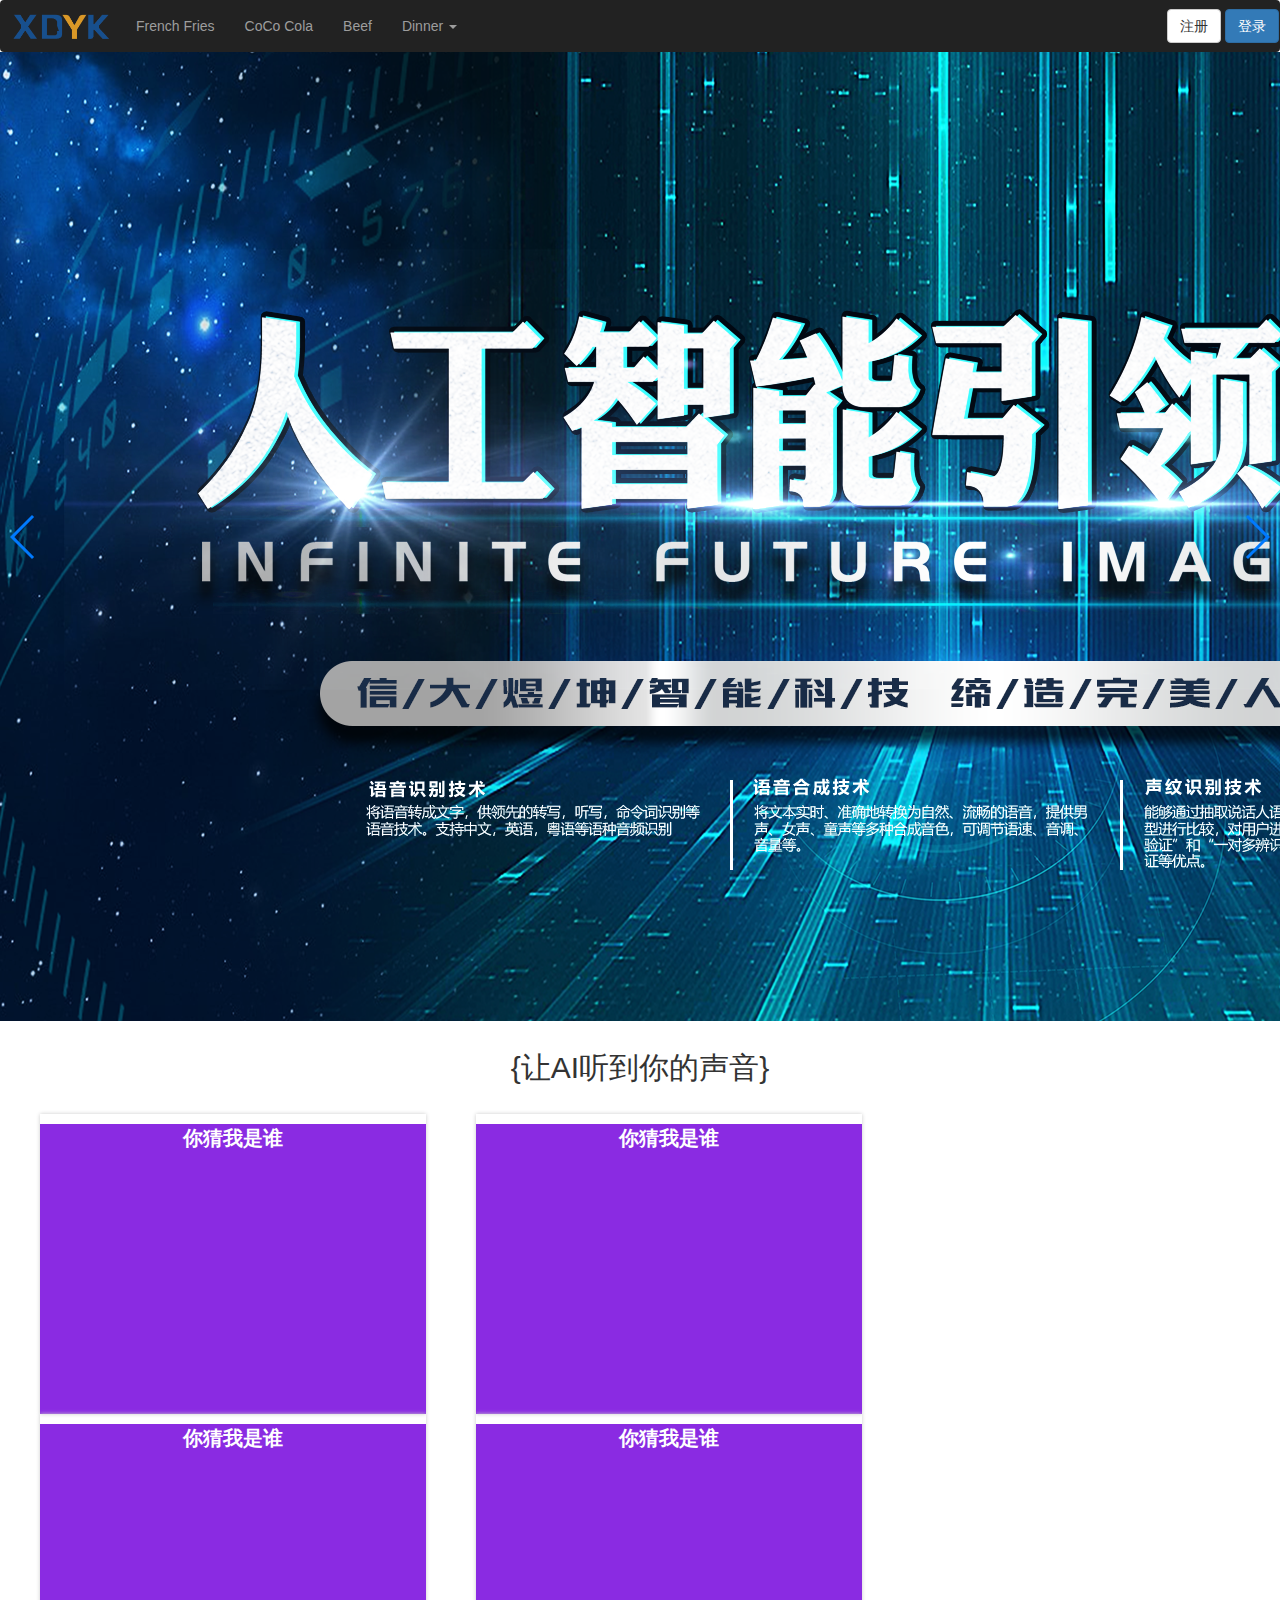
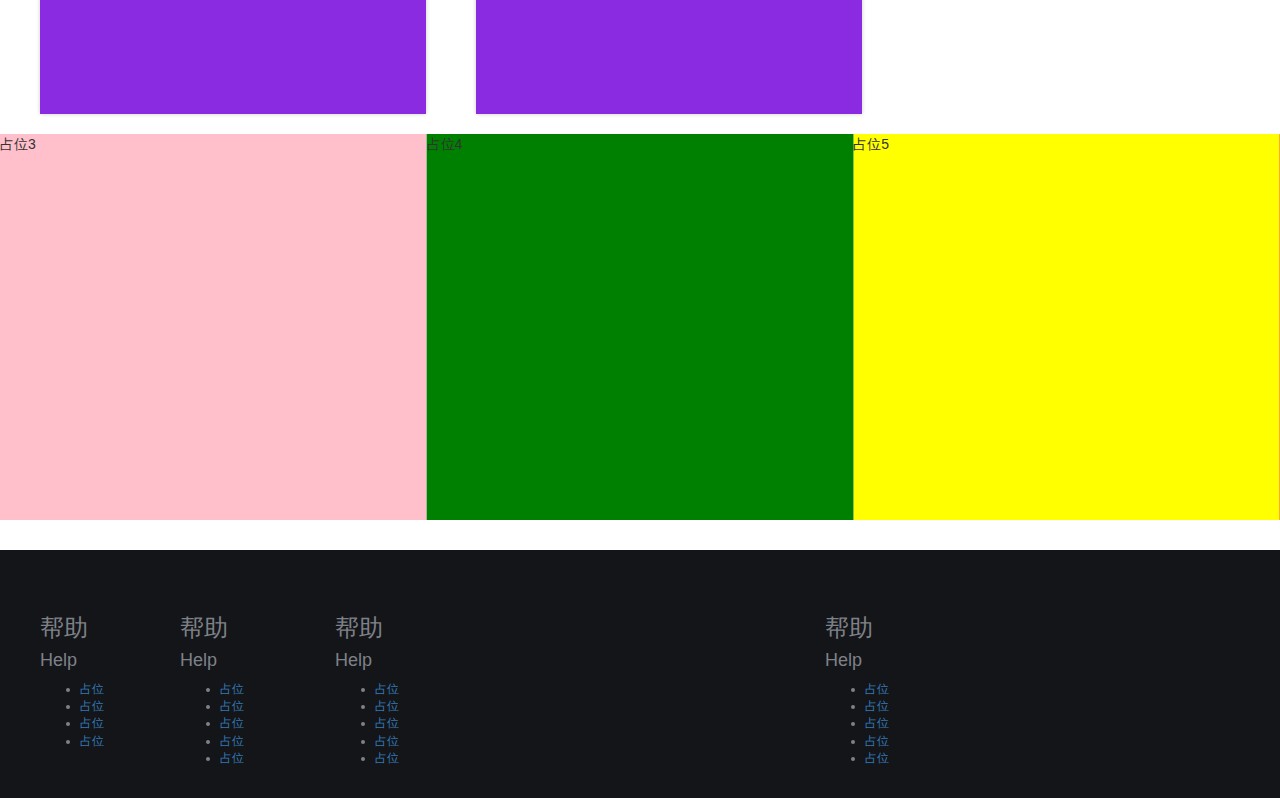
==== html-vpr/index.html @ 45d8b9cd "20190428" ====
<!DOCTYPE html>
<!--[if lt IE 7]>      <html class="no-js lt-ie9 lt-ie8 lt-ie7"> <![endif]-->
<!--[if IE 7]>         <html class="no-js lt-ie9 lt-ie8"> <![endif]-->
<!--[if IE 8]>         <html class="no-js lt-ie9"> <![endif]-->
<!--[if gt IE 8]><!-->
<html class="no-js">
  <!--<![endif]-->

  <head>
    <meta charset="utf-8" />
    <meta http-equiv="X-UA-Compatible" content="IE=edge" />
    <link rel="shortcut icon" href="img/X.png" />
    <title>信大煜坤</title>
    <meta name="description" content="" />
    <meta name="viewport" content="width=device-width, initial-scale=1" />
    <link rel="stylesheet" href="css/bootstrap.css" />
    <link rel="stylesheet" href="css/swiper.min.css" />
    <link rel="stylesheet" href="css/index-innitial.css" />
    <style>
      .navbar-brand {
        float: left;
        height: 50px;
        padding: 10px 10px;
        font-size: 18px;
        line-height: 20px;
      }

      .navbar {
        position: relative;
        min-height: 50px;
        margin-bottom: 0%;
        border: 1px solid transparent;
      }
    </style>
    <script src="js/jquery-3.3.1.min.js" type="text/javascript"></script>
    <script src="js/bootstrap.js" type="text/javascript"></script>
    <script src="js/swiper.min.js" type="text/javascript"></script>
    <script src="js/index-initialization.js" type="text/javascript"></script>
  </head>

  <body>
    <!--导航窗格-->
    <section>
      <nav class="navbar navbar-inverse" role="navigation">
        <div class="container-fluid">
          <div class="navbar-header">
            <a class="navbar-brand" href="#">
              <img
                style="padding-top: 0%; width:100px; height:30px"
                src="img/xdykpng.png"
                alt="brand"
              />
            </a>
          </div>
          <ul class="nav navbar-nav navbar-left">
            <li><a href="#">French Fries</a></li>
            <li><a href="#">CoCo Cola</a></li>
            <li><a href="#">Beef</a></li>
            <li class="dropdown">
              <a href="#" class="dropdown-toggle" data-toggle="dropdown">
                Dinner
                <b class="caret"></b>
              </a>
              <ul class="dropdown-menu">
                <li><a href="#">Noodles</a></li>
                <li><a href="#">Race</a></li>
                <li><a href="#">Soup</a></li>
                <li class="divider"></li>
                <li><a href="#">Share to UR friends</a></li>
                <li class="divider"></li>
                <li><a href="#">What Fuck!!</a></li>
              </ul>
            </li>
          </ul>
          <ul class="nav navbar-nav navbar-right">
            <button type="submit" class="btn btn-default navbar-btn">
              注册
            </button>
            <button type="submit" class="btn btn-primary navbar-btn">
              登录
            </button>
          </ul>
        </div>
      </nav>
    </section>
    <!--轮播图片特效-->
    <section>
      <div class="swiper-container" id="swiper-container1">
        <div class="swiper-wrapper">
          <div class="swiper-slide">
            <div id="test_Pic">
              <img src="img/1.png" />
              <!--<img src="img/reset-1.png" style="width:100%;height:300px;margin: 0%">-->
              <!--<button id="btn_test_1" class="btn-info">切换</button>-->
            </div>
          </div>
          <div class="swiper-slide">
            <img src="img/3.png" />
          </div>
        </div>
        <div class="swiper-button-prev"></div>
        <div class="swiper-button-next"></div>
      </div>
      <!--<div style="width:100%;height:auto" id="test_Pic">-->
      <!--<img src="img/1.png" style="width:100%;height:auto;margin: 0%">-->
      <!--<img src="img/reset-1.png" style="width:100%;height:300px;margin: 0%">-->
      <!--<button id="btn_test_1" class="btn-info">切换</button>-->
      <!--</div>-->

      <!--[if lt IE 7]>
        <p class="browsehappy">
          You are using an <strong>outdated</strong> browser. Please
          <a href="#">upgrade your browser</a> to improve your experience.
        </p>
      <![endif]-->
    </section>
    <!--占位1-->
    <section>
      <div
        class="container-fluid"
        style="width:100%; height:auto;margin-top:10px;"
      >
        <!--
            <div style="width:200px; height:200px; background-color: greenyellow; " class="test">
                <div style="padding-left:50%; padding-top:50%; width:300px;height:auto">
                    <strong>你猜我是谁</strong>
                </div>
            </div>
            <div style="width:200px; height:200px;background-color: hotpink" class="test1 vpr-elements-dis">
                <div style="padding-left:50%; padding-top:50%;width:300px;height:auto">
                    <strong>我是你爸爸</strong>
                </div>
            </div>
            -->
        <h2 style="text-align: center">{让AI听到你的声音}</h2>
        <div style="margin-top: 30px">
          <div style="margin: auto">
            <div
              class="swiper-container col-xs-4 col-md-4 col-lg-4"
              id="swiper-container2"
              style=" width:386px; height:300px; box-shadow: 0 0 4px #ccc;margin:0 2%"
            >
              <li
                class="swiper-wrapper"
                style="position: relative; margin:10px 0 0 0 ;"
              >
                <div
                  class="swiper-slide"
                  style="width:100%;height: auto;background-color: blueviolet;text-align: center;font-size: 20px;"
                >
                  <p style="color:white"><strong>你猜我是谁</strong></p>
                </div>
                <div
                  class="swiper-slide"
                  style="width:100%; height: auto;background-color: yellowgreen;text-align: center;font-size: 20px;"
                >
                  <p style="color:white"><strong>我是你爸爸</strong></p>
                </div>
              </li>
            </div>
            <div
              class="swiper-container col-xs-4 col-md-4 col-lg-4"
              id="swiper-container3"
              style=" width:386px; height:300px;box-shadow: 0 0 4px #ccc;margin:0 2%"
            >
              <li
                class="swiper-wrapper"
                style="position: relative; margin:10px 0 0 0 ;"
              >
                <div
                  class="swiper-slide"
                  style="width:100%;height: auto;background-color: blueviolet;text-align: center;font-size: 20px;"
                >
                  <p style="color:white"><strong>你猜我是谁</strong></p>
                </div>
                <div
                  class="swiper-slide"
                  style="width:100%; height: auto;background-color: yellowgreen;text-align: center;font-size: 20px;"
                >
                  <p style="color:white"><strong>我是你爸爸</strong></p>
                </div>
              </li>
            </div>
            <div
              class="swiper-container col-xs-4 col-md-4 col-lg-4"
              id="swiper-container4"
              style=" width:386px; height:300px;box-shadow: 0 0 4px #ccc;margin:0 2%"
            >
              <li
                class="swiper-wrapper"
                style="position: relative; margin:10px 0 0 0 ;"
              >
                <div
                  class="swiper-slide"
                  style="width:100%;height: auto;background-color: blueviolet;text-align: center;font-size: 20px;"
                >
                  <p style="color:white"><strong>你猜我是谁</strong></p>
                </div>
                <div
                  class="swiper-slide"
                  style="width:100%; height: auto;background-color: yellowgreen;text-align: center;font-size: 20px;"
                >
                  <p style="color:white"><strong>我是你爸爸</strong></p>
                </div>
              </li>
            </div>
            <div
              class="swiper-container col-xs-4  col-md-4 col-lg-4"
              id="swiper-container5"
              style=" width:386px; height:300px;box-shadow: 0 0 4px #ccc;margin:0 2%"
            >
              <li
                class="swiper-wrapper"
                style="position: relative; margin:10px 0 0 0 ;"
              >
                <div
                  class="swiper-slide"
                  style="width:100%;height: auto;background-color: blueviolet;text-align: center;font-size: 20px;"
                >
                  <p style="color:white"><strong>你猜我是谁</strong></p>
                </div>
                <div
                  class="swiper-slide"
                  style="width:100%; height: auto;background-color: yellowgreen;text-align: center;font-size: 20px;"
                >
                  <p style="color:white"><strong>我是你爸爸</strong></p>
                </div>
              </li>
            </div>
          </div>
        </div>
      </div>
    </section>
    <!--滑动展示产品-->
    <section>
      <div
        class="swiper-container"
        id="swiper-container7"
        style="margin-top:20px;"
      >
        <div class="swiper-wrapper">
          <div
            class="swiper-slide"
            style="width:400px; height:386px; background-color: black;"
          >
            占位1
          </div>
          <div
            class="swiper-slide"
            style="width:400px; height:386px; background-color: blue;"
          >
            占位2
          </div>
          <div
            class="swiper-slide"
            style="width:400px; height:386px; background-color: pink;"
          >
            占位3
          </div>
          <div
            class="swiper-slide"
            style="width:400px; height:386px; background-color: green;"
          >
            占位4
          </div>
          <div
            class="swiper-slide"
            style="width:400px; height:386px; background-color: yellow;"
          >
            占位5
          </div>
          <div
            class="swiper-slide"
            style="width:400px; height:386px; background-color:red;"
          >
            占位7
          </div>
          <div
            class="swiper-slide"
            style="width:400px; height:386px; background-color:grey;"
          >
            占位8
          </div>
          <div
            class="swiper-slide"
            style="width:400px; height:386px; background-color:orangered;"
          >
            占位9
          </div>
        </div>
        <!--<div class="swiper-pagination"></div>-->
        <div
          class="swiper-button-prev vpr-elements-dis swiper-button-white product_Prev "
        ></div>
        <div
          class="swiper-button-next vpr-elements-dis swiper-button-white product_Next"
        ></div>
      </div>
    </section>
    <!--占位3-->
    <section></section>
    <!--footer of Page-->
    <section>
      <div
        style="position: relative;z-index:1;min-width: 1200px;margin-top:30px;background:#141519;color:#7e8187;font-size: 12px"
      >
        <div
          style="margin:0 auto;display: flex;padding-top:25px;padding-bottom: 21px;width:1200px"
        >
          <div id="hilp" style="width:140px;padding-top:20px">
            <h3>帮助</h3>
            <h4>Help</h4>
            <ul>
              <li>
                <a href="#" target="_blank">占位</a>
              </li>
              <li>
                <a href="#" target="_blank">占位</a>
              </li>
              <li>
                <a href="#" target="_blank">占位</a>
              </li>
              <li>
                <a href="#" target="_blank">占位</a>
              </li>
            </ul>
          </div>
          <div id="resource" style="width:155px;padding-top:20px;">
            <h3>帮助</h3>
            <h4>Help</h4>
            <ul>
              <li>
                <a href="#" target="_blank">占位</a>
              </li>
              <li>
                <a href="#" target="_blank">占位</a>
              </li>
              <li>
                <a href="#" target="_blank">占位</a>
              </li>
              <li>
                <a href="#" target="_blank">占位</a>
              </li>
              <li>
                <a href="#" target="_blank">占位</a>
              </li>
            </ul>
          </div>
          <div id="aboutus" style="width:490px;padding-top:20px;">
            <h3>帮助</h3>
            <h4>Help</h4>
            <ul>
              <li>
                <a href="#" target="_blank">占位</a>
              </li>
              <li>
                <a href="#" target="_blank">占位</a>
              </li>
              <li>
                <a href="#" target="_blank">占位</a>
              </li>
              <li>
                <a href="#" target="_blank">占位</a>
              </li>
              <li>
                <a href="#" target="_blank">占位</a>
              </li>
            </ul>
          </div>
          <div id="seat" style="padding-top:20px;">
            <h3>帮助</h3>
            <h4>Help</h4>
            <ul>
              <li>
                <a href="#" target="_blank">占位</a>
              </li>
              <li>
                <a href="#" target="_blank">占位</a>
              </li>
              <li>
                <a href="#" target="_blank">占位</a>
              </li>
              <li>
                <a href="#" target="_blank">占位</a>
              </li>
              <li>
                <a href="#" target="_blank">占位</a>
              </li>
            </ul>
          </div>
        </div>
      </div>
    </section>
  </body>
</html>
---- html-vpr/css/index-innitial.css ----
.vpr-elements-dis {
    display: none;
}
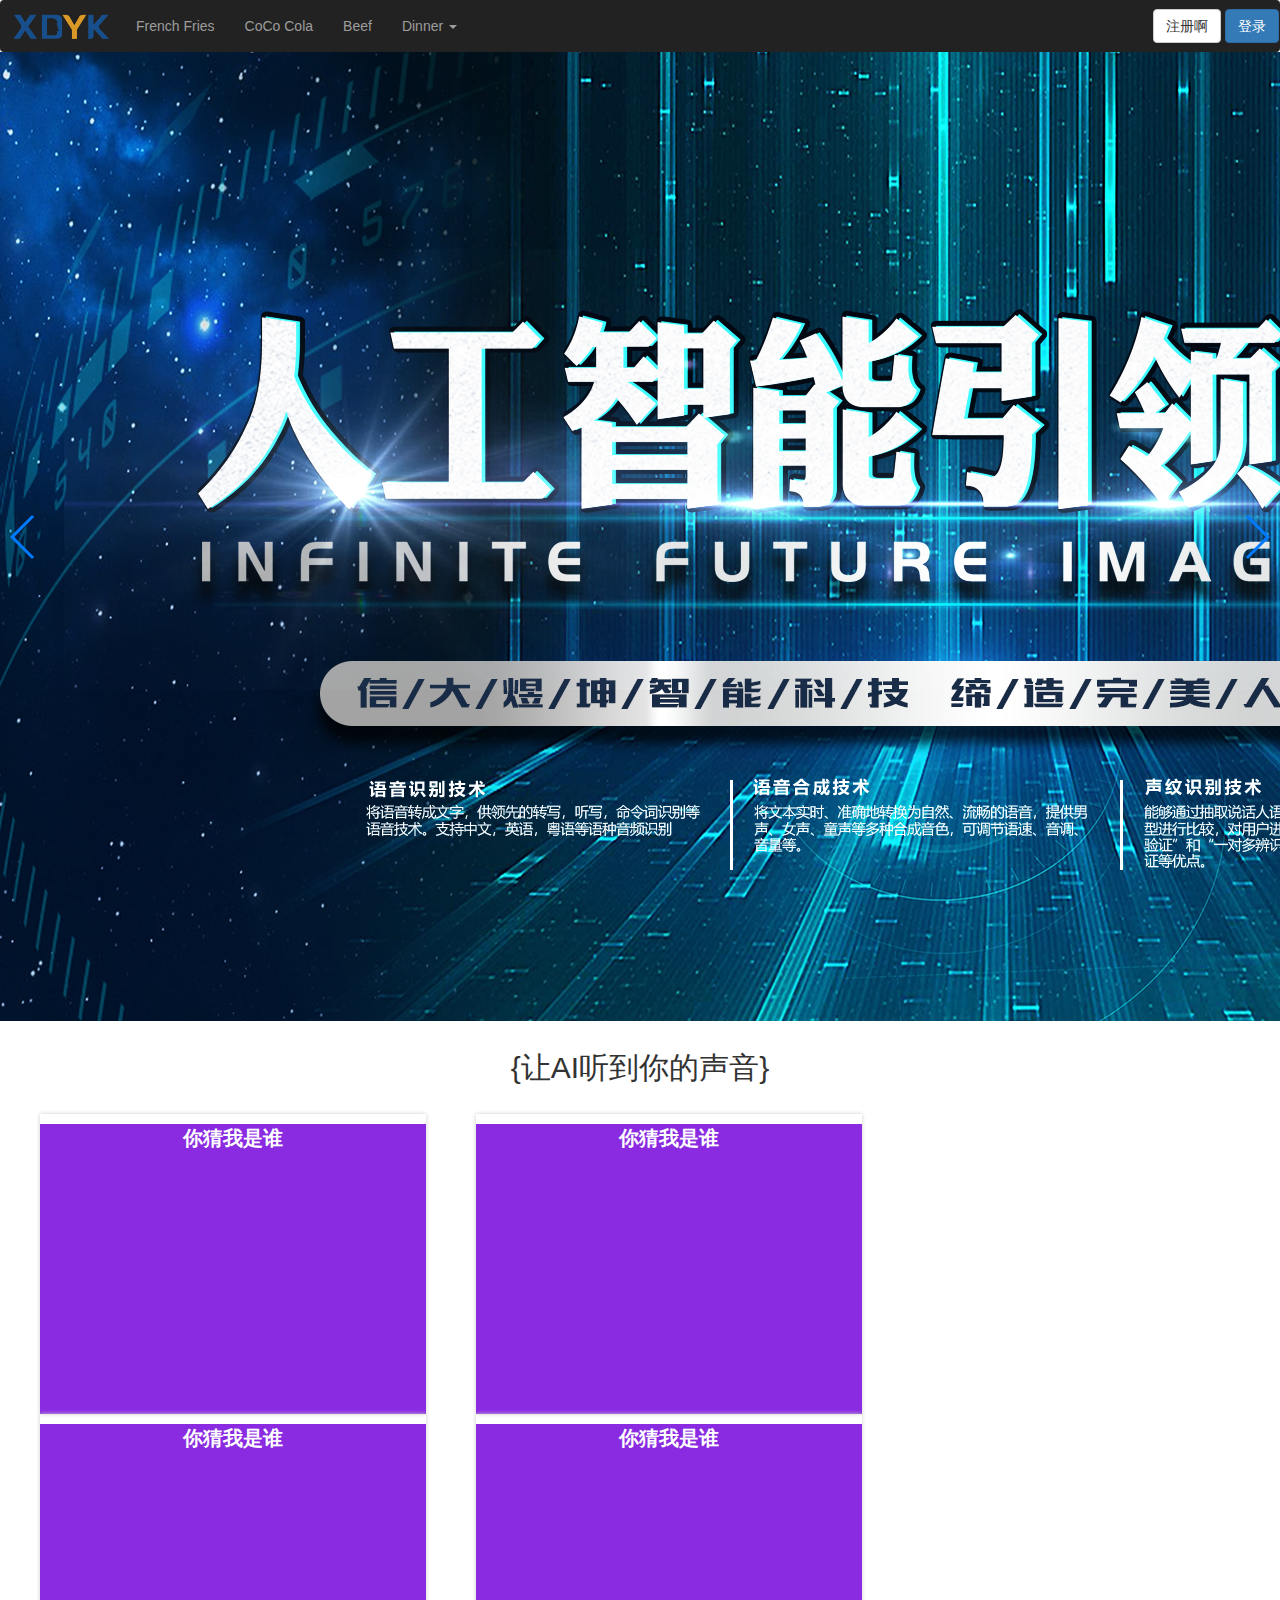
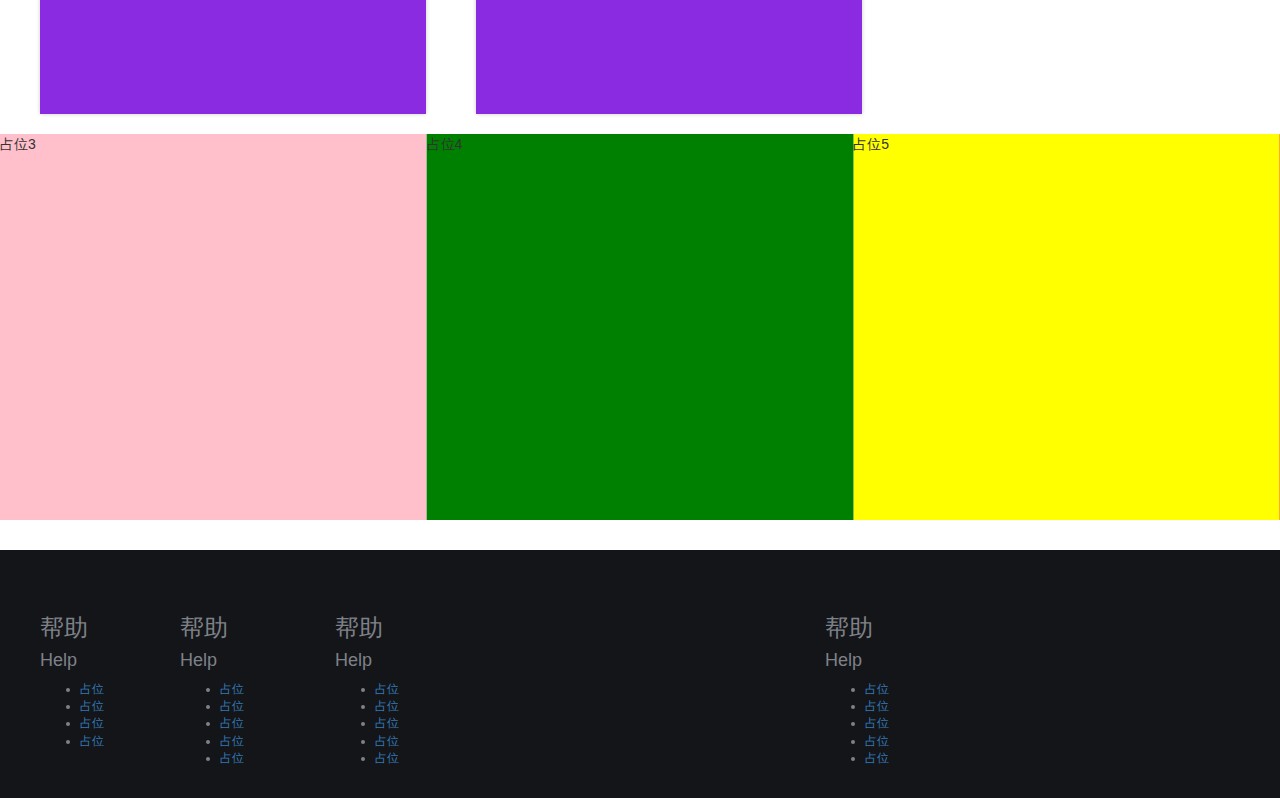
==== commit 1b93abc6: "Test lenovo" ====
--- a/html-vpr/index.html
+++ b/html-vpr/index.html
@@ -74,7 +74,7 @@
           </ul>
           <ul class="nav navbar-nav navbar-right">
             <button type="submit" class="btn btn-default navbar-btn">
-              注册
+              注册啊
             </button>
             <button type="submit" class="btn btn-primary navbar-btn">
               登录
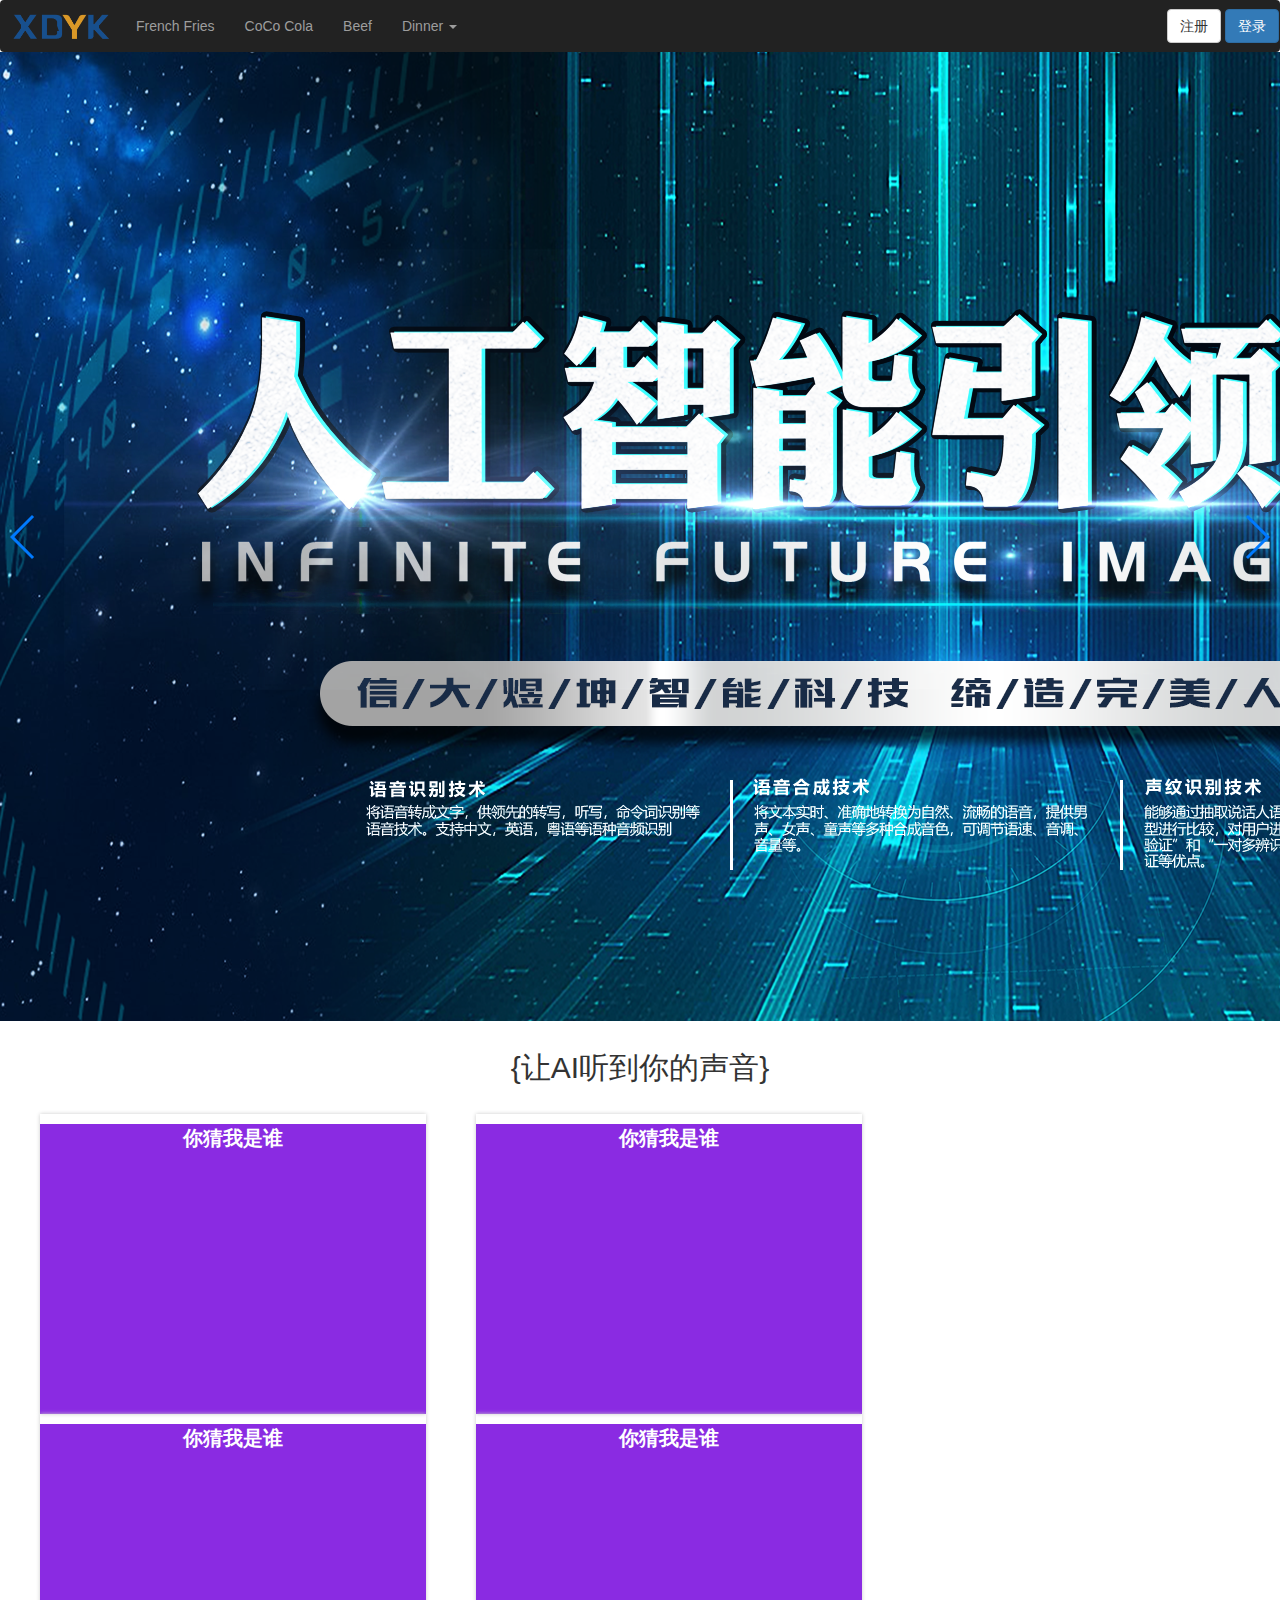
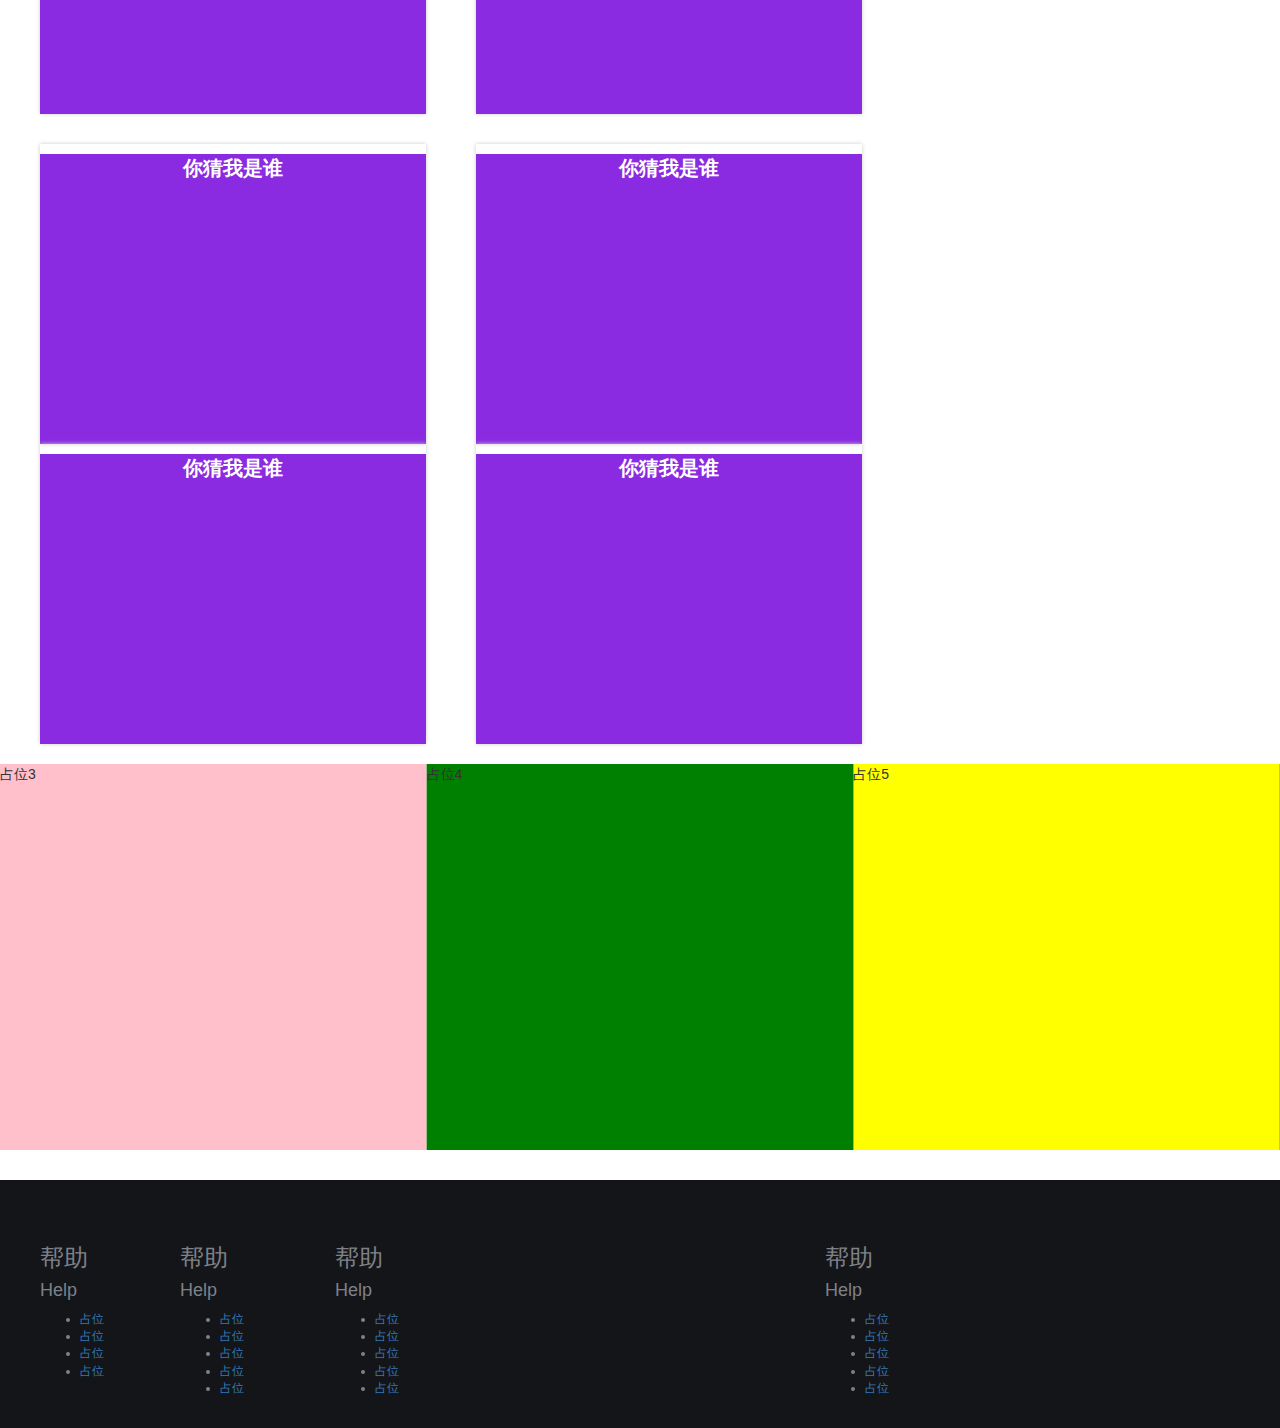
==== commit 579bb3ce: "Test Final" ====
--- a/html-vpr/index.html
+++ b/html-vpr/index.html
@@ -74,7 +74,7 @@
           </ul>
           <ul class="nav navbar-nav navbar-right">
             <button type="submit" class="btn btn-default navbar-btn">
-              注册啊
+              注册
             </button>
             <button type="submit" class="btn btn-primary navbar-btn">
               登录
@@ -231,11 +231,114 @@
         </div>
       </div>
     </section>
+    <!--占位3-->
+    <section>
+        <div
+        class="container-fluid"
+        style="width:100%; height:auto;margin-top:30px;"
+      >
+      <div style="margin: auto">
+
+        <div
+          class="swiper-container col-xs-4 col-md-4 col-lg-4"
+          id="swiper-container6"
+          style=" width:386px; height:300px; box-shadow: 0 0 4px #ccc;margin:0 2%"
+        >
+          <li
+            class="swiper-wrapper"
+            style="position: relative; margin:10px 0 0 0 ;"
+          >
+            <div
+              class="swiper-slide"
+              style="width:100%;height: auto;background-color: blueviolet;text-align: center;font-size: 20px;"
+            >
+              <p style="color:white"><strong>你猜我是谁</strong></p>
+            </div>
+            <div
+              class="swiper-slide"
+              style="width:100%; height: auto;background-color: yellowgreen;text-align: center;font-size: 20px;"
+            >
+              <p style="color:white"><strong>我是你爸爸</strong></p>
+            </div>
+          </li>
+        </div>
+        <div
+        class="swiper-container col-xs-4 col-md-4 col-lg-4"
+        id="swiper-container7"
+        style=" width:386px; height:300px; box-shadow: 0 0 4px #ccc;margin:0 2%"
+      >
+        <li
+          class="swiper-wrapper"
+          style="position: relative; margin:10px 0 0 0 ;"
+        >
+          <div
+            class="swiper-slide"
+            style="width:100%; height:auto;background-color: blueviolet;text-align: center;font-size: 20px;"
+          >
+            <p style="color:white"><strong>你猜我是谁</strong></p>
+          </div>
+          <div
+            class="swiper-slide"
+            style="width:100%; height: auto;background-color: yellowgreen;text-align: center;font-size: 20px;"
+          >
+            <p style="color:white"><strong>我是你爸爸</strong></p>
+          </div>
+        </li>
+      </div>
+        <div
+          class="swiper-container col-xs-4 col-md-4 col-lg-4"
+          id="swiper-container8"
+          style=" width:386px; height:300px;box-shadow: 0 0 4px #ccc;margin:0 2%"
+        >
+          <li
+            class="swiper-wrapper"
+            style="position: relative; margin:10px 0 0 0 ;"
+          >
+            <div
+              class="swiper-slide"
+              style="width:100%;height: auto;background-color: blueviolet;text-align: center;font-size: 20px;"
+            >
+              <p style="color:white"><strong>你猜我是谁</strong></p>
+            </div>
+            <div
+              class="swiper-slide"
+              style="width:100%; height: auto;background-color: yellowgreen;text-align: center;font-size: 20px;"
+            >
+              <p style="color:white"><strong>我是你爸爸</strong></p>
+            </div>
+          </li>
+        </div>
+        <div
+          class="swiper-container col-xs-4  col-md-4 col-lg-4"
+          id="swiper-container9"
+          style=" width:386px; height:300px;box-shadow: 0 0 4px #ccc;margin:0 2%"
+        >
+          <li
+            class="swiper-wrapper"
+            style="position: relative; margin:10px 0 0 0 ;"
+          >
+            <div
+              class="swiper-slide"
+              style="width:100%;height: auto;background-color: blueviolet;text-align: center;font-size: 20px;"
+            >
+              <p style="color:white"><strong>你猜我是谁</strong></p>
+            </div>
+            <div
+              class="swiper-slide"
+              style="width:100%; height: auto;background-color: yellowgreen;text-align: center;font-size: 20px;"
+            >
+              <p style="color:white"><strong>我是你爸爸</strong></p>
+            </div>
+          </li>
+        </div>
+      </div>
+       
+    </section>
     <!--滑动展示产品-->
     <section>
       <div
         class="swiper-container"
-        id="swiper-container7"
+        id="swiper-container10"
         style="margin-top:20px;"
       >
         <div class="swiper-wrapper">
@@ -297,12 +400,10 @@
         ></div>
       </div>
     </section>
-    <!--占位3-->
-    <section></section>
     <!--footer of Page-->
     <section>
       <div
-        style="position: relative;z-index:1;min-width: 1200px;margin-top:30px;background:#141519;color:#7e8187;font-size: 12px"
+        style="position: absolute;width:100%;margin-top:30px;background:#141519;color:#7e8187;font-size: 12px"
       >
         <div
           style="margin:0 auto;display: flex;padding-top:25px;padding-bottom: 21px;width:1200px"
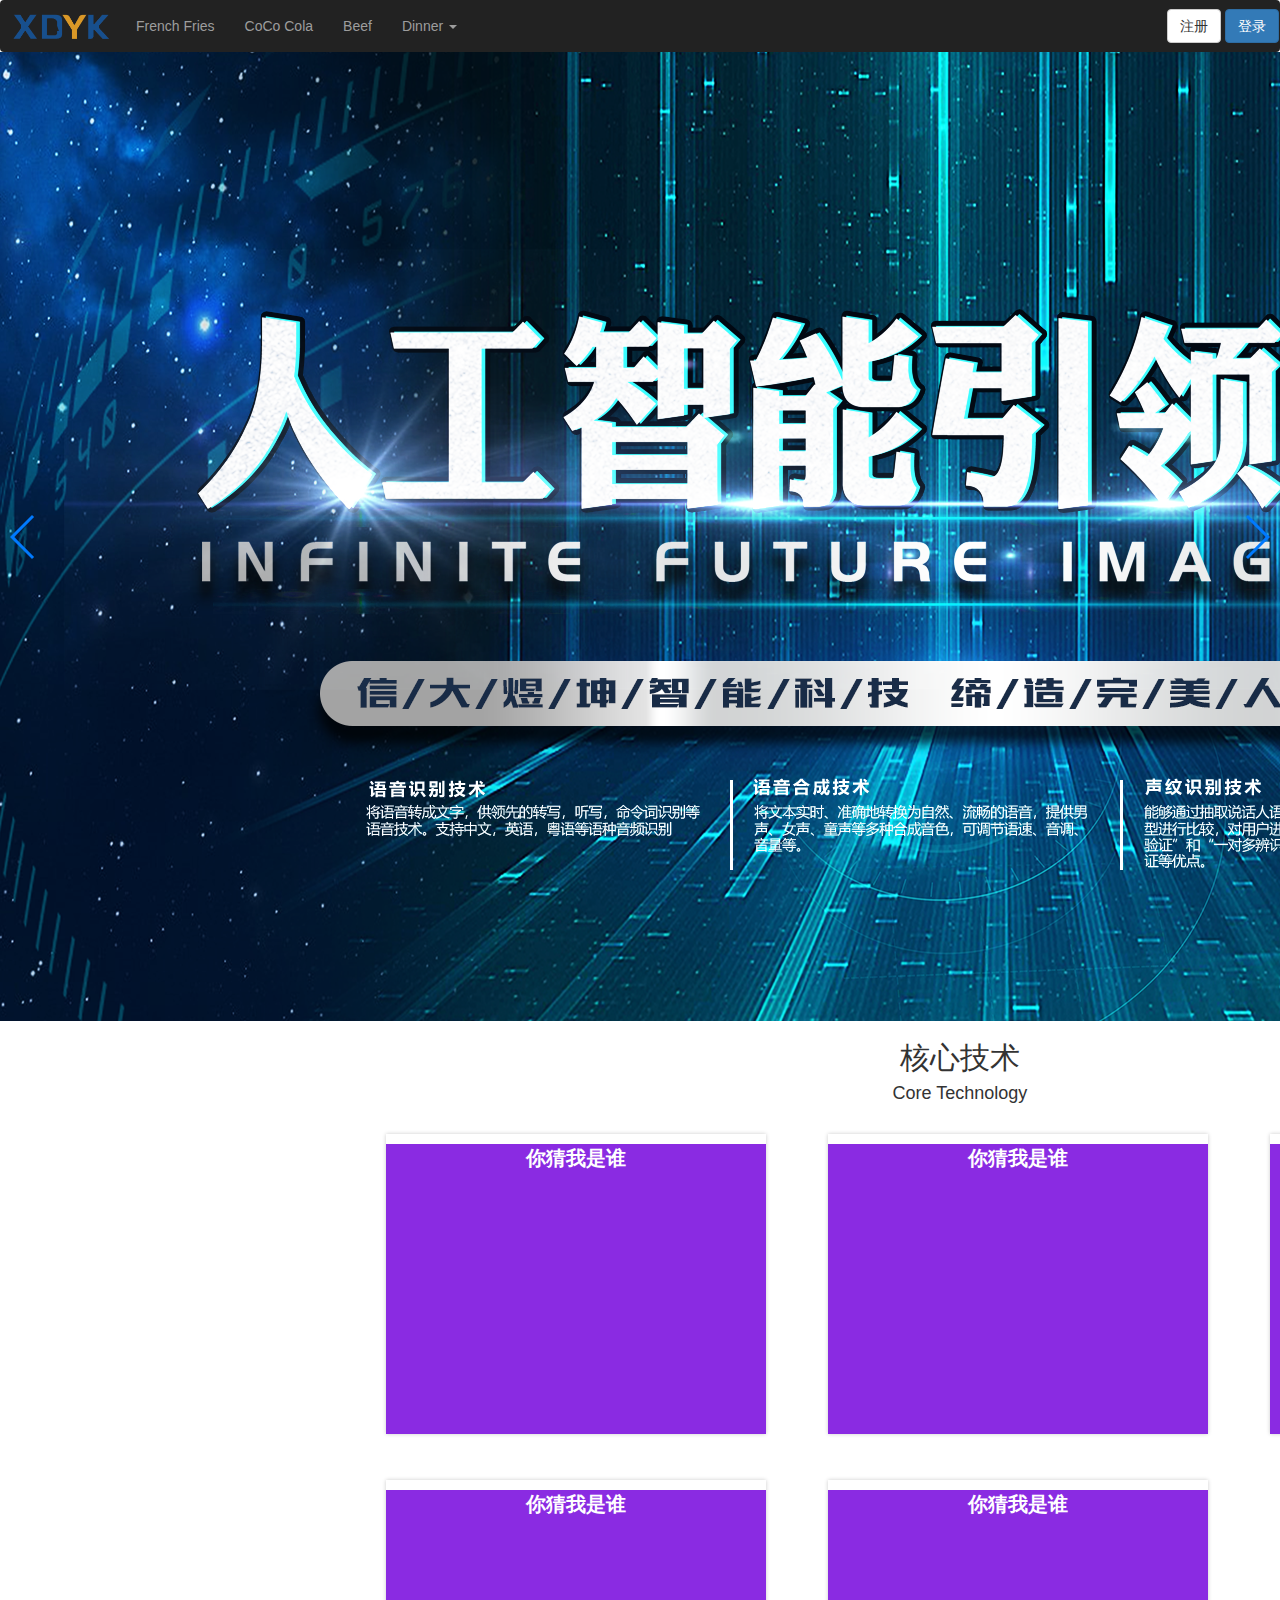
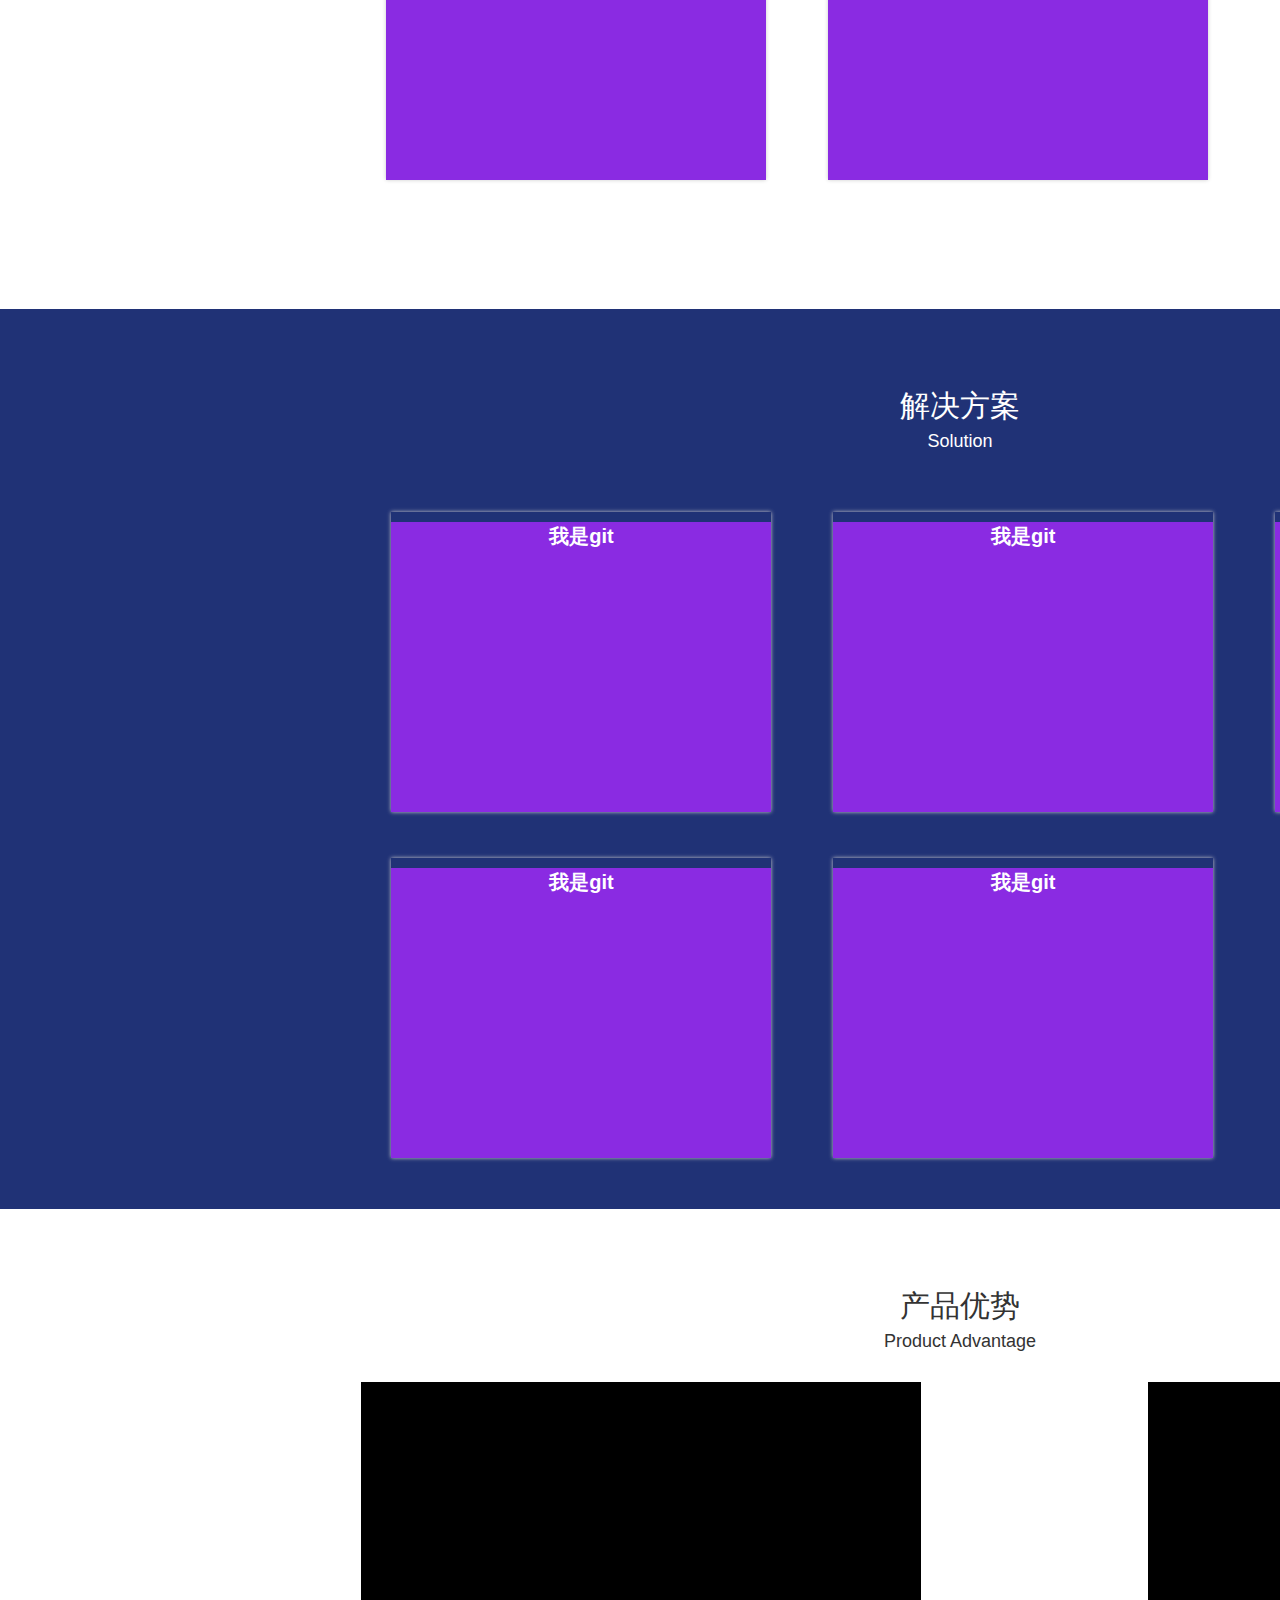
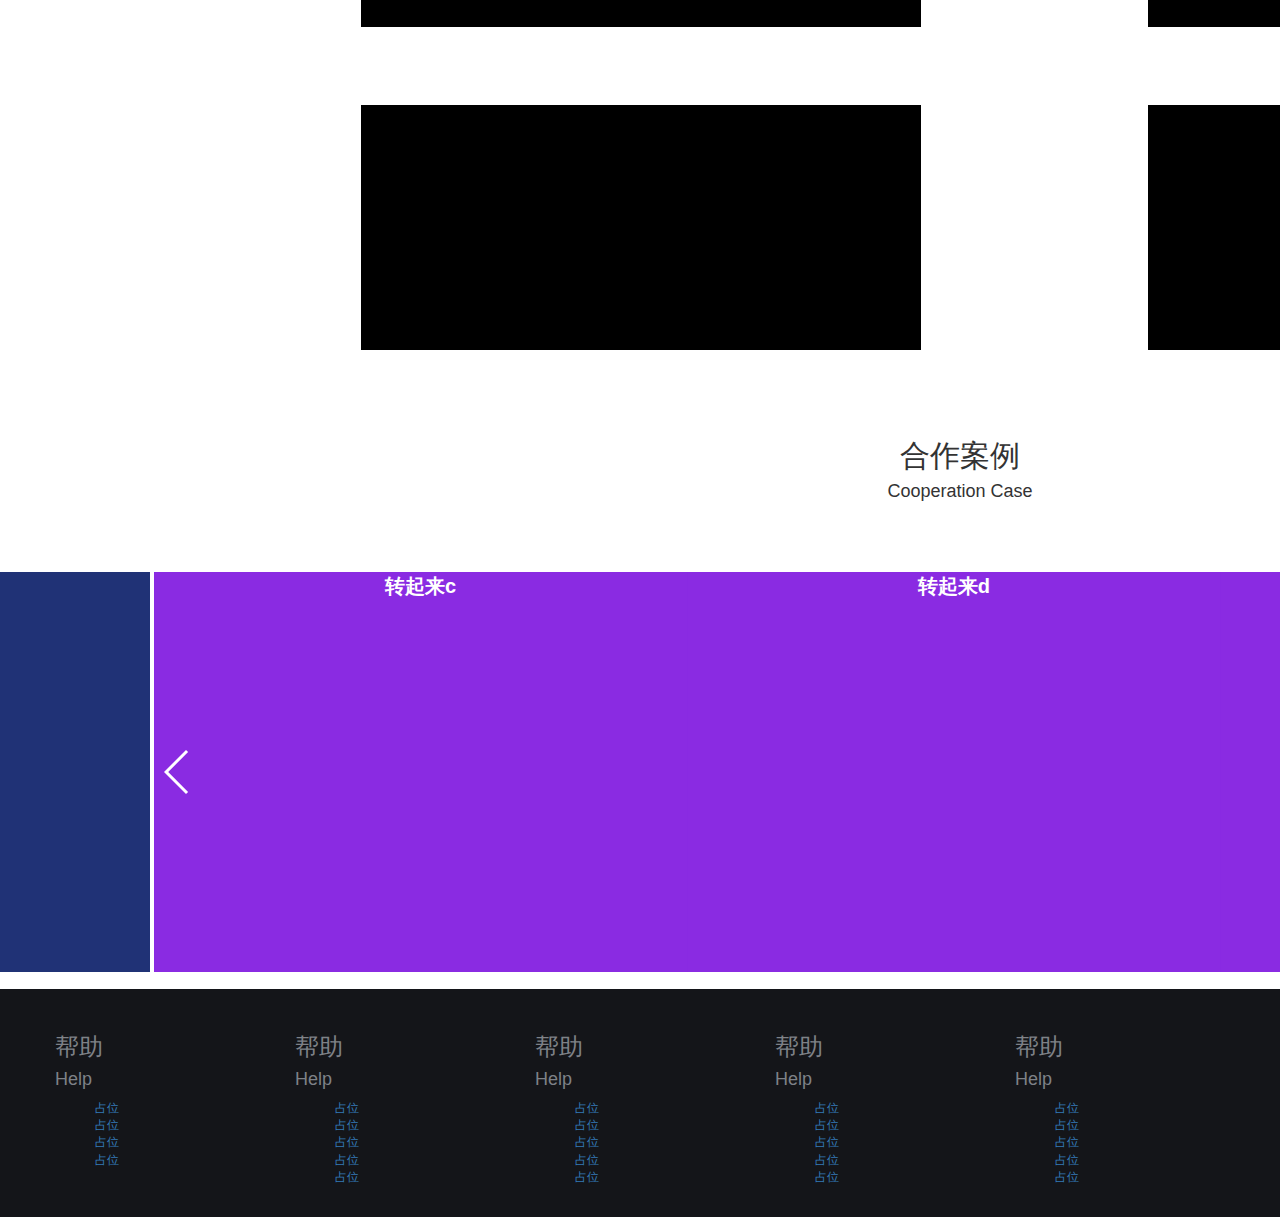
==== commit 46d2517d: "20190505 afternoon" ====
--- a/html-vpr/index.html
+++ b/html-vpr/index.html
@@ -16,22 +16,6 @@
     <link rel="stylesheet" href="css/bootstrap.css" />
     <link rel="stylesheet" href="css/swiper.min.css" />
     <link rel="stylesheet" href="css/index-innitial.css" />
-    <style>
-      .navbar-brand {
-        float: left;
-        height: 50px;
-        padding: 10px 10px;
-        font-size: 18px;
-        line-height: 20px;
-      }
-
-      .navbar {
-        position: relative;
-        min-height: 50px;
-        margin-bottom: 0%;
-        border: 1px solid transparent;
-      }
-    </style>
     <script src="js/jquery-3.3.1.min.js" type="text/javascript"></script>
     <script src="js/bootstrap.js" type="text/javascript"></script>
     <script src="js/swiper.min.js" type="text/javascript"></script>
@@ -114,12 +98,9 @@
         </p>
       <![endif]-->
     </section>
-    <!--占位1-->
-    <section>
-      <div
-        class="container-fluid"
-        style="width:100%; height:auto;margin-top:10px;"
-      >
+    <!--核心技术-->
+    <section>
+      <div class="container-fluid bgc-section-core">
         <!--
             <div style="width:200px; height:200px; background-color: greenyellow; " class="test">
                 <div style="padding-left:50%; padding-top:50%; width:300px;height:auto">
@@ -132,286 +113,300 @@
                 </div>
             </div>
             -->
-        <h2 style="text-align: center">{让AI听到你的声音}</h2>
-        <div style="margin-top: 30px">
-          <div style="margin: auto">
-            <div
-              class="swiper-container col-xs-4 col-md-4 col-lg-4"
+        <h2 class="text-brand-core">核心技术</h2>
+        <h4 class="text-brand-core">Core Technology</h4>
+        <div class="div-fetch">
+          <div class="div-align">
+            <div
+              class="swiper-container col-xs-4 col-md-4 col-lg-4 vpr-tech-core"
               id="swiper-container2"
-              style=" width:386px; height:300px; box-shadow: 0 0 4px #ccc;margin:0 2%"
-            >
-              <li
-                class="swiper-wrapper"
-                style="position: relative; margin:10px 0 0 0 ;"
-              >
-                <div
-                  class="swiper-slide"
-                  style="width:100%;height: auto;background-color: blueviolet;text-align: center;font-size: 20px;"
-                >
+            >
+              <li class="swiper-wrapper vpr-subitem-core">
+                <div class="swiper-slide vpr-subitem-children-core">
                   <p style="color:white"><strong>你猜我是谁</strong></p>
                 </div>
-                <div
-                  class="swiper-slide"
-                  style="width:100%; height: auto;background-color: yellowgreen;text-align: center;font-size: 20px;"
-                >
+                <div class="swiper-slide vpr-subitem-children-core">
                   <p style="color:white"><strong>我是你爸爸</strong></p>
                 </div>
               </li>
             </div>
             <div
-              class="swiper-container col-xs-4 col-md-4 col-lg-4"
+              class="swiper-container col-xs-4 col-md-4 col-lg-4 vpr-tech-core"
               id="swiper-container3"
-              style=" width:386px; height:300px;box-shadow: 0 0 4px #ccc;margin:0 2%"
-            >
-              <li
-                class="swiper-wrapper"
-                style="position: relative; margin:10px 0 0 0 ;"
-              >
-                <div
-                  class="swiper-slide"
-                  style="width:100%;height: auto;background-color: blueviolet;text-align: center;font-size: 20px;"
-                >
+            >
+              <li class="swiper-wrapper vpr-subitem-core">
+                <div class="swiper-slide vpr-subitem-children-core">
                   <p style="color:white"><strong>你猜我是谁</strong></p>
                 </div>
-                <div
-                  class="swiper-slide"
-                  style="width:100%; height: auto;background-color: yellowgreen;text-align: center;font-size: 20px;"
-                >
+                <div class="swiper-slide vpr-subitem-children-core">
                   <p style="color:white"><strong>我是你爸爸</strong></p>
                 </div>
               </li>
             </div>
             <div
-              class="swiper-container col-xs-4 col-md-4 col-lg-4"
+              class="swiper-container col-xs-4 col-md-4 col-lg-4 vpr-tech-core"
               id="swiper-container4"
-              style=" width:386px; height:300px;box-shadow: 0 0 4px #ccc;margin:0 2%"
-            >
-              <li
-                class="swiper-wrapper"
-                style="position: relative; margin:10px 0 0 0 ;"
-              >
-                <div
-                  class="swiper-slide"
-                  style="width:100%;height: auto;background-color: blueviolet;text-align: center;font-size: 20px;"
-                >
+            >
+              <li class="swiper-wrapper vpr-subitem-core">
+                <div class="swiper-slide vpr-subitem-children-core">
                   <p style="color:white"><strong>你猜我是谁</strong></p>
                 </div>
-                <div
-                  class="swiper-slide"
-                  style="width:100%; height: auto;background-color: yellowgreen;text-align: center;font-size: 20px;"
-                >
+                <div class="swiper-slide vpr-subitem-children-core">
                   <p style="color:white"><strong>我是你爸爸</strong></p>
                 </div>
               </li>
             </div>
             <div
-              class="swiper-container col-xs-4  col-md-4 col-lg-4"
+              class="swiper-container col-xs-4  col-md-4 col-lg-4 vpr-tech-core"
               id="swiper-container5"
-              style=" width:386px; height:300px;box-shadow: 0 0 4px #ccc;margin:0 2%"
-            >
-              <li
-                class="swiper-wrapper"
-                style="position: relative; margin:10px 0 0 0 ;"
-              >
-                <div
-                  class="swiper-slide"
-                  style="width:100%;height: auto;background-color: blueviolet;text-align: center;font-size: 20px;"
-                >
+            >
+              <li class="swiper-wrapper vpr-subitem-core">
+                <div class="swiper-slide vpr-subitem-children-core">
                   <p style="color:white"><strong>你猜我是谁</strong></p>
                 </div>
-                <div
-                  class="swiper-slide"
-                  style="width:100%; height: auto;background-color: yellowgreen;text-align: center;font-size: 20px;"
-                >
+                <div class="swiper-slide vpr-subitem-children-core">
                   <p style="color:white"><strong>我是你爸爸</strong></p>
                 </div>
               </li>
             </div>
+            <div
+              class="swiper-container col-xs-4  col-md-4 col-lg-4 vpr-tech-core"
+              id="swiper-container6"
+            >
+              <li class="swiper-wrapper vpr-subitem-core">
+                <div class="swiper-slide vpr-subitem-children-core">
+                  <p style="color:white"><strong>你猜我是谁</strong></p>
+                </div>
+                <div class="swiper-slide vpr-subitem-children-core">
+                  <p style="color:white"><strong>我是你爸爸</strong></p>
+                </div>
+              </li>
+            </div>
           </div>
         </div>
       </div>
     </section>
-    <!--占位3-->
-    <section>
-        <div
-        class="container-fluid"
-        style="width:100%; height:auto;margin-top:30px;"
-      >
-      <div style="margin: auto">
-
-        <div
-          class="swiper-container col-xs-4 col-md-4 col-lg-4"
-          id="swiper-container6"
-          style=" width:386px; height:300px; box-shadow: 0 0 4px #ccc;margin:0 2%"
-        >
-          <li
-            class="swiper-wrapper"
-            style="position: relative; margin:10px 0 0 0 ;"
-          >
-            <div
-              class="swiper-slide"
-              style="width:100%;height: auto;background-color: blueviolet;text-align: center;font-size: 20px;"
-            >
-              <p style="color:white"><strong>你猜我是谁</strong></p>
-            </div>
-            <div
-              class="swiper-slide"
-              style="width:100%; height: auto;background-color: yellowgreen;text-align: center;font-size: 20px;"
-            >
-              <p style="color:white"><strong>我是你爸爸</strong></p>
-            </div>
+    <!--解决方案-->
+    <section>
+      <div class="bgc-section-solve">
+        <div class="text-top"></div>
+        <h2 class="text-brand-solve">解决方案</h2>
+        <h4 class="text-brand-solve">Solution</h4>
+        <div class="container-fluid div-fetch-solve">
+          <div class="div-align">
+            <div
+              class="swiper-container col-xs-4 col-md-4 col-lg-4 vpr-tech-solve"
+              id="swiper-container7"
+            >
+              <li class="swiper-wrapper vpr-subitem-solve">
+                <div class="swiper-slide vpr-subitem-children-solve">
+                  <p style="color:white"><strong>我是git</strong></p>
+                </div>
+                <div class="swiper-slide vpr-subitem-children-solve">
+                  <p style="color:white"><strong>我是XDYK</strong></p>
+                </div>
+              </li>
+            </div>
+            <div
+              class="swiper-container col-xs-4 col-md-4 col-lg-4 vpr-tech-solve"
+              id="swiper-container8"
+            >
+              <li class="swiper-wrapper vpr-subitem-solve">
+                <div class="swiper-slide vpr-subitem-children-solve">
+                  <p style="color:white"><strong>我是git</strong></p>
+                </div>
+                <div class="swiper-slide vpr-subitem-children-solve">
+                  <p style="color:white"><strong>我是XDYK</strong></p>
+                </div>
+              </li>
+            </div>
+            <div
+              class="swiper-container col-xs-4 col-md-4 col-lg-4 vpr-tech-solve"
+              id="swiper-container9"
+            >
+              <li class="swiper-wrapper vpr-subitem-solve">
+                <div class="swiper-slide vpr-subitem-children-solve">
+                  <p style="color:white"><strong>我是git</strong></p>
+                </div>
+                <div class="swiper-slide vpr-subitem-children-solve">
+                  <p style="color:white"><strong>我是XDYK</strong></p>
+                </div>
+              </li>
+            </div>
+            <div
+              class="swiper-container col-xs-4  col-md-4 col-lg-4 vpr-tech-solve"
+              id="swiper-container10"
+            >
+              <li class="swiper-wrapper vpr-subitem-solve">
+                <div class="swiper-slide vpr-subitem-children-solve">
+                  <p style="color:white"><strong>我是git</strong></p>
+                </div>
+                <div class="swiper-slide vpr-subitem-children-solve">
+                  <p style="color:white"><strong>我是XDYK</strong></p>
+                </div>
+              </li>
+            </div>
+            <div
+              class="swiper-container col-xs-4  col-md-4 col-lg-4 vpr-tech-solve"
+              id="swiper-container11"
+            >
+              <li class="swiper-wrapper vpr-subitem-solve">
+                <div class="swiper-slide vpr-subitem-children-solve">
+                  <p style="color:white"><strong>我是git</strong></p>
+                </div>
+                <div class="swiper-slide vpr-subitem-children-solve">
+                  <p style="color:white"><strong>我是XDYK</strong></p>
+                </div>
+              </li>
+            </div>
+          </div>
+        </div>
+      </div>
+    </section>
+    <!--产品优势-->
+    <section>
+      <div class="bgc-section-product">
+        <div class="text-top"></div>
+        <h2 class="text-brand-product">产品优势</h2>
+        <h4 class="text-brand-product">Product Advantage</h4>
+        <div class="div-fetch-product">
+          <li class="col-xs-6  col-md-6 col-lg-6 vpr-pro-list">
+            <div class="vpr-pro-children"></div>
           </li>
-        </div>
-        <div
-        class="swiper-container col-xs-4 col-md-4 col-lg-4"
-        id="swiper-container7"
-        style=" width:386px; height:300px; box-shadow: 0 0 4px #ccc;margin:0 2%"
-      >
-        <li
-          class="swiper-wrapper"
-          style="position: relative; margin:10px 0 0 0 ;"
-        >
-          <div
-            class="swiper-slide"
-            style="width:100%; height:auto;background-color: blueviolet;text-align: center;font-size: 20px;"
-          >
-            <p style="color:white"><strong>你猜我是谁</strong></p>
-          </div>
-          <div
-            class="swiper-slide"
-            style="width:100%; height: auto;background-color: yellowgreen;text-align: center;font-size: 20px;"
-          >
-            <p style="color:white"><strong>我是你爸爸</strong></p>
-          </div>
-        </li>
+          <li class="col-xs-6  col-md-6 col-lg-6 vpr-pro-list">
+            <div class="vpr-pro-children"></div>
+          </li>
+          <li class="col-xs-6  col-md-6 col-lg-6 vpr-pro-list">
+            <div class="vpr-pro-children-sec"></div>
+          </li>
+          <li class="col-xs-6  col-md-6 col-lg-6 vpr-pro-list">
+            <div class="vpr-pro-children-sec"></div>
+          </li>
+        </div>
       </div>
-        <div
-          class="swiper-container col-xs-4 col-md-4 col-lg-4"
-          id="swiper-container8"
-          style=" width:386px; height:300px;box-shadow: 0 0 4px #ccc;margin:0 2%"
-        >
-          <li
-            class="swiper-wrapper"
-            style="position: relative; margin:10px 0 0 0 ;"
-          >
-            <div
-              class="swiper-slide"
-              style="width:100%;height: auto;background-color: blueviolet;text-align: center;font-size: 20px;"
-            >
-              <p style="color:white"><strong>你猜我是谁</strong></p>
-            </div>
-            <div
-              class="swiper-slide"
-              style="width:100%; height: auto;background-color: yellowgreen;text-align: center;font-size: 20px;"
-            >
-              <p style="color:white"><strong>我是你爸爸</strong></p>
-            </div>
-          </li>
-        </div>
-        <div
-          class="swiper-container col-xs-4  col-md-4 col-lg-4"
-          id="swiper-container9"
-          style=" width:386px; height:300px;box-shadow: 0 0 4px #ccc;margin:0 2%"
-        >
-          <li
-            class="swiper-wrapper"
-            style="position: relative; margin:10px 0 0 0 ;"
-          >
-            <div
-              class="swiper-slide"
-              style="width:100%;height: auto;background-color: blueviolet;text-align: center;font-size: 20px;"
-            >
-              <p style="color:white"><strong>你猜我是谁</strong></p>
-            </div>
-            <div
-              class="swiper-slide"
-              style="width:100%; height: auto;background-color: yellowgreen;text-align: center;font-size: 20px;"
-            >
-              <p style="color:white"><strong>我是你爸爸</strong></p>
-            </div>
-          </li>
-        </div>
+    </section>
+    <!--合作案例-->
+    <section>
+      <div class="bgc-section-coo">
+        <div class="text-top"></div>
+        <h2 class="text-brand-coo">合作案例</h2>
+        <h4 class="text-brand-coo">Cooperation Case</h4>
+        <div class="text-top"></div>
+        <div class="vpr-coo-children-left"></div>
+        <div class="vpr-coo-product">
+          <div class="swiper-container" id="swiper-container12">
+            <div class="swiper-wrapper">
+              <div
+                class="swiper-slide swiper-container vpr-coo-slide"
+                id="swiper-container13"
+              >
+                <li class="swiper-wrapper">
+                  <div class="swiper-slide vpr-subitem-children-solve">
+                    <p style="color:white"><strong>转起来a</strong></p>
+                  </div>
+                  <div class="swiper-slide vpr-subitem-children-solve">
+                    <p style="color:white"><strong>孩儿们a</strong></p>
+                  </div>
+                </li>
+              </div>
+              <div
+                class="swiper-slide swiper-container vpr-coo-slide"
+                id="swiper-container14"
+              >
+                <li class="swiper-wrapper">
+                  <div class="swiper-slide vpr-subitem-children-solve">
+                    <p style="color:white"><strong>转起来b</strong></p>
+                  </div>
+                  <div class="swiper-slide vpr-subitem-children-solve">
+                    <p style="color:white"><strong>孩儿们b</strong></p>
+                  </div>
+                </li>
+              </div>
+              <div
+                class="swiper-slide swiper-container vpr-coo-slide"
+                id="swiper-container15"
+              >
+                <li class="swiper-wrapper">
+                  <div class="swiper-slide vpr-subitem-children-solve">
+                    <p style="color:white"><strong>转起来c</strong></p>
+                  </div>
+                  <div class="swiper-slide vpr-subitem-children-solve">
+                    <p style="color:white"><strong>孩儿们c</strong></p>
+                  </div>
+                </li>
+              </div>
+              <div
+                class="swiper-slide swiper-container vpr-coo-slide"
+                id="swiper-container16"
+              >
+                <li class="swiper-wrapper">
+                  <div class="swiper-slide vpr-subitem-children-solve">
+                    <p style="color:white"><strong>转起来d</strong></p>
+                  </div>
+                  <div class="swiper-slide vpr-subitem-children-solve">
+                    <p style="color:white"><strong>孩儿们d</strong></p>
+                  </div>
+                </li>
+              </div>
+              <div
+                class="swiper-slide swiper-container vpr-coo-slide"
+                id="swiper-container17"
+              >
+                <li class="swiper-wrapper">
+                  <div class="swiper-slide vpr-subitem-children-solve">
+                    <p style="color:white"><strong>转起来e</strong></p>
+                  </div>
+                  <div class="swiper-slide vpr-subitem-children-solve">
+                    <p style="color:white"><strong>孩儿们e</strong></p>
+                  </div>
+                </li>
+              </div>
+              <div
+                class="swiper-slide swiper-container vpr-coo-slide"
+                id="swiper-container18"
+              >
+                <li class="swiper-wrapper">
+                  <div class="swiper-slide vpr-subitem-children-solve">
+                    <p style="color:white"><strong>转起来f</strong></p>
+                  </div>
+                  <div class="swiper-slide vpr-subitem-children-solve">
+                    <p style="color:white"><strong>孩儿们f</strong></p>
+                  </div>
+                </li>
+              </div>
+              <div
+                class="swiper-slide swiper-container vpr-coo-slide"
+                id="swiper-container19"
+              >
+                <li class="swiper-wrapper">
+                  <div class="swiper-slide vpr-subitem-children-solve">
+                    <p style="color:white"><strong>转起来g</strong></p>
+                  </div>
+                  <div class="swiper-slide vpr-subitem-children-solve">
+                    <p style="color:white"><strong>孩儿们g</strong></p>
+                  </div>
+                </li>
+              </div>
+            </div>
+            <div
+              class="swiper-button-prev swiper-button-white product_Prev "
+            ></div>
+            <div
+              class="swiper-button-next swiper-button-white product_Next"
+            ></div>
+          </div>
+        </div>
+        <div class="vpr-coo-children-right"></div>
       </div>
-       
-    </section>
-    <!--滑动展示产品-->
-    <section>
-      <div
-        class="swiper-container"
-        id="swiper-container10"
-        style="margin-top:20px;"
-      >
-        <div class="swiper-wrapper">
-          <div
-            class="swiper-slide"
-            style="width:400px; height:386px; background-color: black;"
-          >
-            占位1
-          </div>
-          <div
-            class="swiper-slide"
-            style="width:400px; height:386px; background-color: blue;"
-          >
-            占位2
-          </div>
-          <div
-            class="swiper-slide"
-            style="width:400px; height:386px; background-color: pink;"
-          >
-            占位3
-          </div>
-          <div
-            class="swiper-slide"
-            style="width:400px; height:386px; background-color: green;"
-          >
-            占位4
-          </div>
-          <div
-            class="swiper-slide"
-            style="width:400px; height:386px; background-color: yellow;"
-          >
-            占位5
-          </div>
-          <div
-            class="swiper-slide"
-            style="width:400px; height:386px; background-color:red;"
-          >
-            占位7
-          </div>
-          <div
-            class="swiper-slide"
-            style="width:400px; height:386px; background-color:grey;"
-          >
-            占位8
-          </div>
-          <div
-            class="swiper-slide"
-            style="width:400px; height:386px; background-color:orangered;"
-          >
-            占位9
-          </div>
-        </div>
-        <!--<div class="swiper-pagination"></div>-->
-        <div
-          class="swiper-button-prev vpr-elements-dis swiper-button-white product_Prev "
-        ></div>
-        <div
-          class="swiper-button-next vpr-elements-dis swiper-button-white product_Next"
-        ></div>
-      </div>
     </section>
     <!--footer of Page-->
     <section>
-      <div
-        style="position: absolute;width:100%;margin-top:30px;background:#141519;color:#7e8187;font-size: 12px"
-      >
-        <div
-          style="margin:0 auto;display: flex;padding-top:25px;padding-bottom: 21px;width:1200px"
-        >
-          <div id="hilp" style="width:140px;padding-top:20px">
+      <div class="foot-section">
+        <div class="foot-section-inhert">
+          <div id="hilp" class="col-xs-6 col-sm-4">
             <h3>帮助</h3>
             <h4>Help</h4>
-            <ul>
+            <ul class="foot-section-list">
               <li>
                 <a href="#" target="_blank">占位</a>
               </li>
@@ -426,10 +421,10 @@
               </li>
             </ul>
           </div>
-          <div id="resource" style="width:155px;padding-top:20px;">
+          <div id="resource" class="col-xs-6 col-sm-4">
             <h3>帮助</h3>
             <h4>Help</h4>
-            <ul>
+            <ul class="foot-section-list">
               <li>
                 <a href="#" target="_blank">占位</a>
               </li>
@@ -447,10 +442,10 @@
               </li>
             </ul>
           </div>
-          <div id="aboutus" style="width:490px;padding-top:20px;">
+          <div id="aboutus" class="col-xs-6 col-sm-4">
             <h3>帮助</h3>
             <h4>Help</h4>
-            <ul>
+            <ul class="foot-section-list">
               <li>
                 <a href="#" target="_blank">占位</a>
               </li>
@@ -468,10 +463,31 @@
               </li>
             </ul>
           </div>
-          <div id="seat" style="padding-top:20px;">
+          <div id="seat" class="col-xs-6 col-sm-4">
             <h3>帮助</h3>
             <h4>Help</h4>
-            <ul>
+            <ul class="foot-section-list">
+              <li>
+                <a href="#" target="_blank">占位</a>
+              </li>
+              <li>
+                <a href="#" target="_blank">占位</a>
+              </li>
+              <li>
+                <a href="#" target="_blank">占位</a>
+              </li>
+              <li>
+                <a href="#" target="_blank">占位</a>
+              </li>
+              <li>
+                <a href="#" target="_blank">占位</a>
+              </li>
+            </ul>
+          </div>
+          <div id="business" class="col-xs-6 col-sm-4">
+            <h3>帮助</h3>
+            <h4>Help</h4>
+            <ul class="foot-section-list">
               <li>
                 <a href="#" target="_blank">占位</a>
               </li>
--- a/html-vpr/css/index-innitial.css
+++ b/html-vpr/css/index-innitial.css
@@ -1,3 +1,177 @@
 .vpr-elements-dis {
     display: none;
+}
+
+.bgc-section,
+.bgc-section-core,
+.bgc-section-solve,
+.bgc-section-product,
+.bgc-section-coo {
+    width: 1920px;
+    height: 888px;
+}
+
+.bgc-section-solve {
+    background: rgba(32, 50, 118, 1);
+    height: 900px;
+}
+
+.bgc-section-product {
+    height: 750px;
+}
+
+.bgc-section-coo {
+
+    height: 600px;
+}
+
+.vpr-tech,
+.vpr-tech-core,
+.vpr-tech-solve {
+    width: 380px;
+    height: 300px;
+    box-shadow: 0 0 4px #ccc;
+    margin: 0 2% 3%;
+}
+
+.div-align {
+    margin: auto;
+}
+
+.div-fetch,
+.div-fetch-solve,
+.div-fetch-product {
+    margin-top: 30px;
+    margin-left: 18%;
+}
+
+.div-fetch-solve {
+    margin-top: 60px;
+}
+
+.vpr-subitem,
+.vpr-subitem-core,
+.vpr-subitem-solve {
+    position: relative;
+    margin: 10px 0 0 0;
+}
+
+.vpr-subitem-children,
+.vpr-subitem-children-core,
+.vpr-subitem-children-solve {
+    width: 100%;
+    height: auto;
+    background-color: blueviolet;
+    text-align: center;
+    font-size: 20px;
+}
+
+.text-brand-core,
+.text-brand-solve,
+.text-brand-product,
+.text-brand-coo {
+    text-align: center;
+    vertical-align: middle;
+}
+
+.text-brand-solve {
+    color: white;
+}
+
+.vpr-pro-list,
+.foot-section-list {
+    list-style: none;
+}
+
+.vpr-pro-children,
+.vpr-pro-children-sec {
+    width: 560px;
+    height: 245px;
+    background-color: black;
+    box-shadow: 4px 4px 4px 4px solid #ccc;
+}
+
+.vpr-pro-children-sec {
+    margin-top: 78px;
+}
+
+.text-top {
+    width: 100%;
+    height: 60px;
+
+}
+
+.vpr-coo-children-left,
+.vpr-coo-children-right {
+    width: 150px;
+    height: 400px;
+    display: inline-block;
+    background-color: rgba(32, 50, 118, 1);
+}
+
+.vpr-coo-slide,
+.vpr-coo-slide-col-1,
+.vpr-coo-slide-col-2,
+.vpr-coo-slide-col-3,
+.vpr-coo-slide-col-4 {
+    width: 405px;
+    height: 400px;
+
+}
+
+.vpr-coo-slide-col-1 {
+    background-color: black;
+}
+
+.vpr-coo-slide-col-2 {
+    background-color: red;
+}
+
+.vpr-coo-slide-col-3 {
+    background-color: green;
+}
+
+.vpr-coo-slide-col-4 {
+    background-color: blue;
+}
+
+.vpr-coo-slide-col-5 {
+    background-color: yellow;
+}
+
+.vpr-coo-product {
+    width: 1600px;
+    display: inline-block;
+}
+
+.navbar-brand {
+    float: left;
+    height: 50px;
+    padding: 10px 10px;
+    font-size: 18px;
+    line-height: 20px;
+}
+
+.navbar {
+    position: relative;
+    min-height: 50px;
+    margin-bottom: 0%;
+    border: 1px solid transparent;
+}
+
+.foot-section {
+    position: absolute;
+    width: 100%;
+    margin-top: 30px;
+    background: #141519;
+    color: #7e8187;
+    font-size: 12px
+}
+
+.foot-section-inhert {
+    margin: 0 auto;
+    display: flex;
+    padding-top: 25px;
+    padding-bottom: 21px;
+    width: 1200px
 }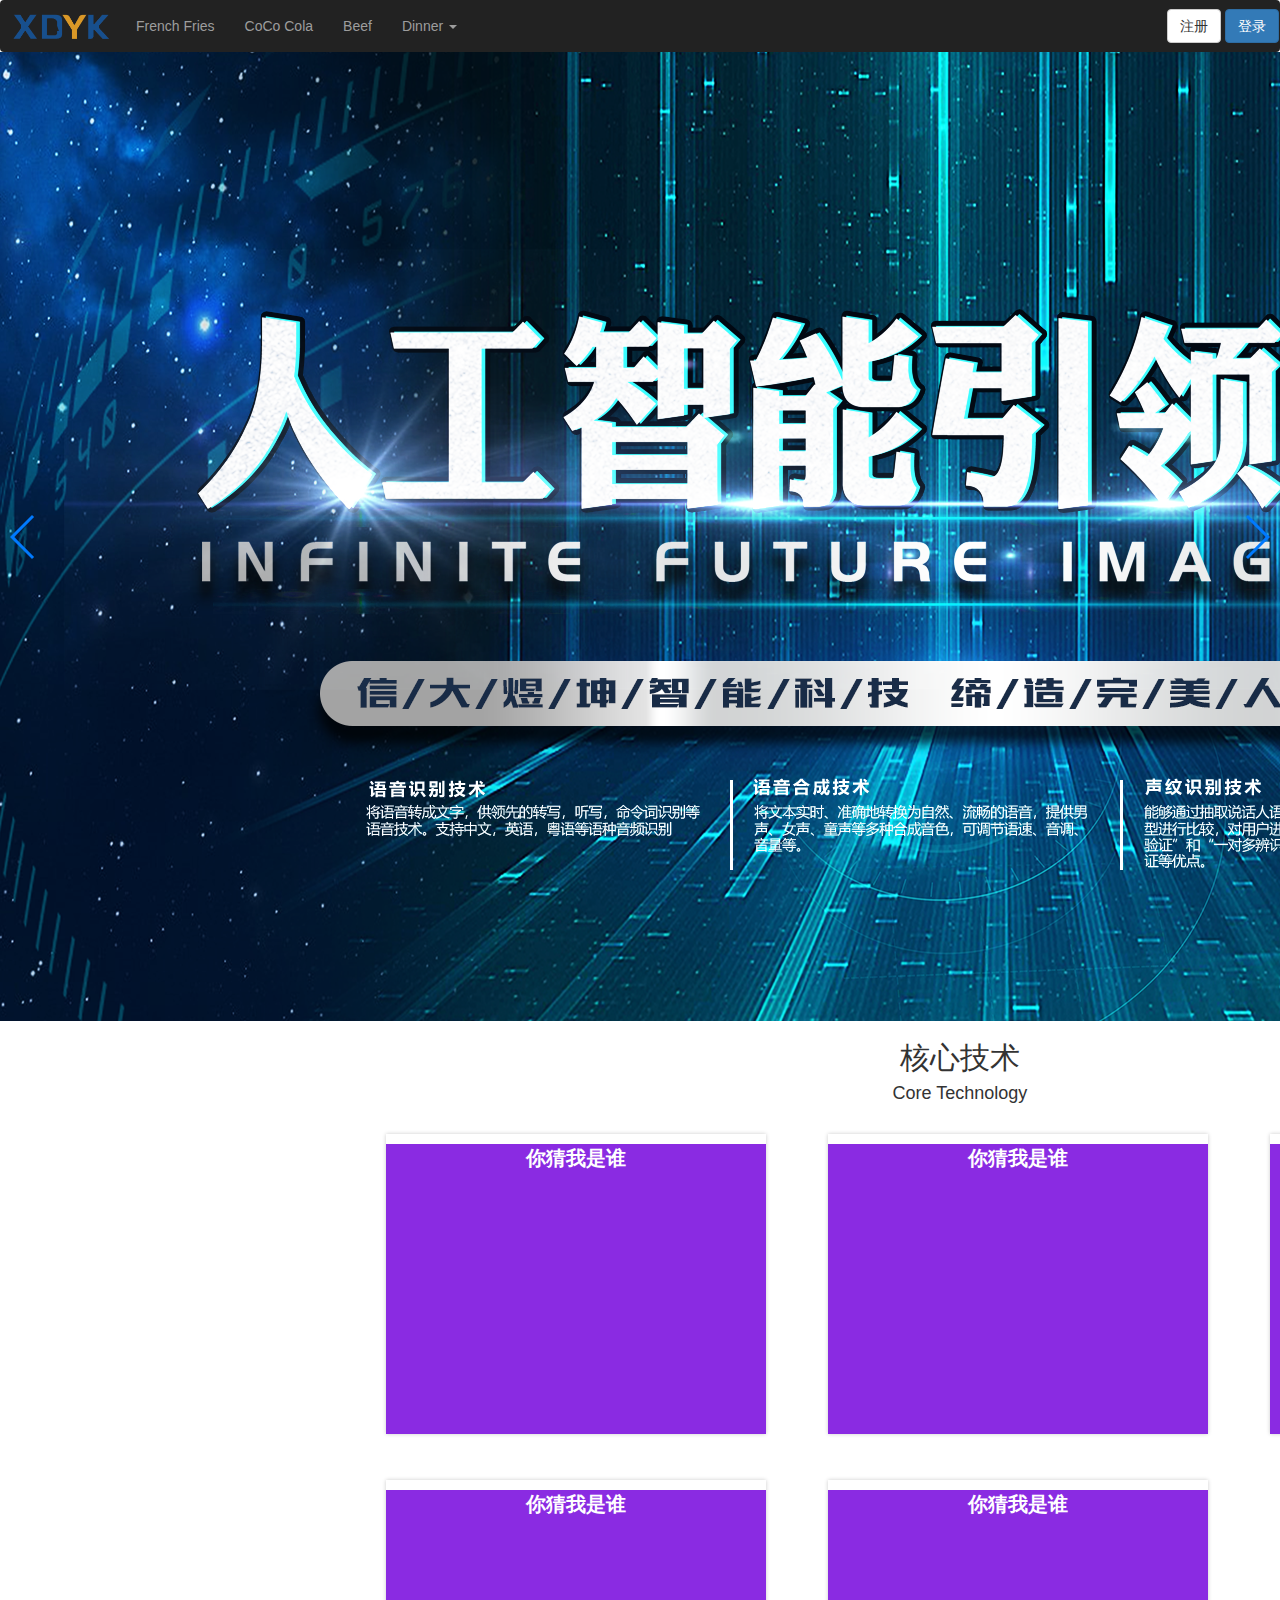
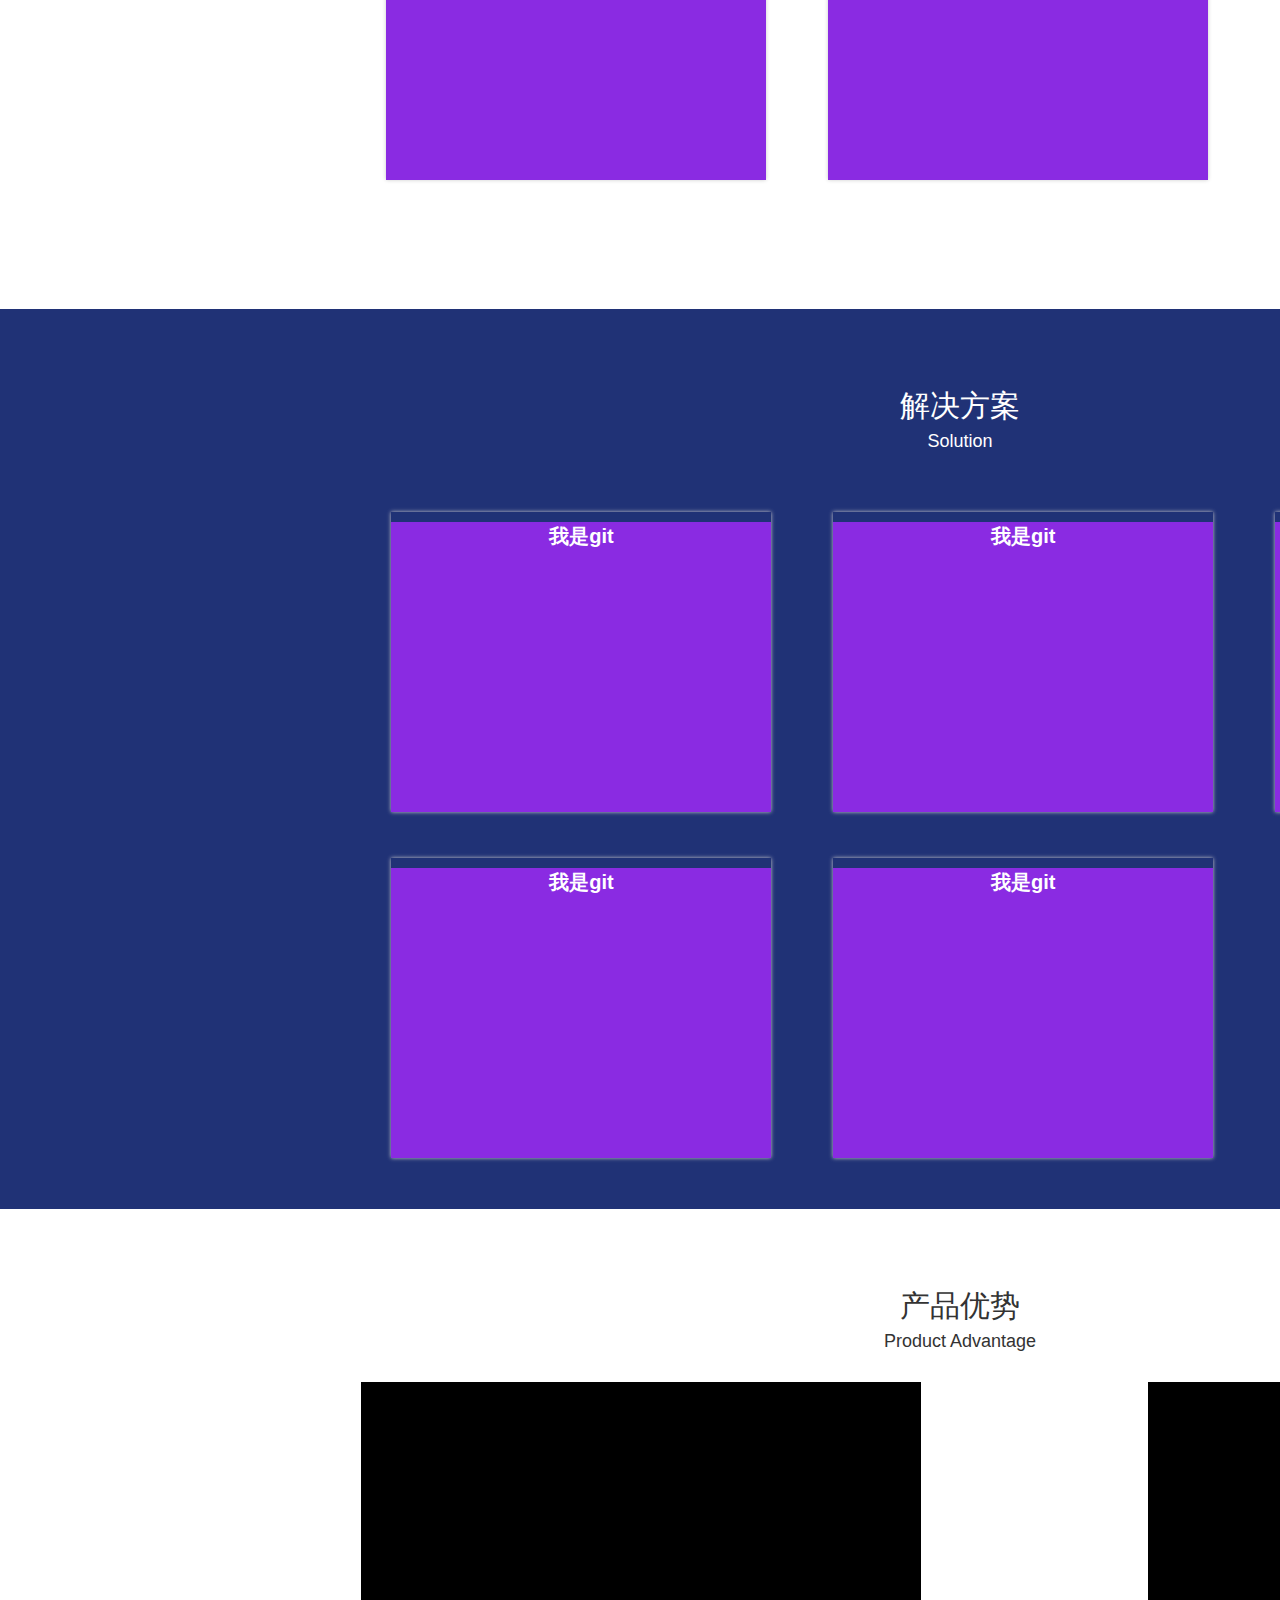
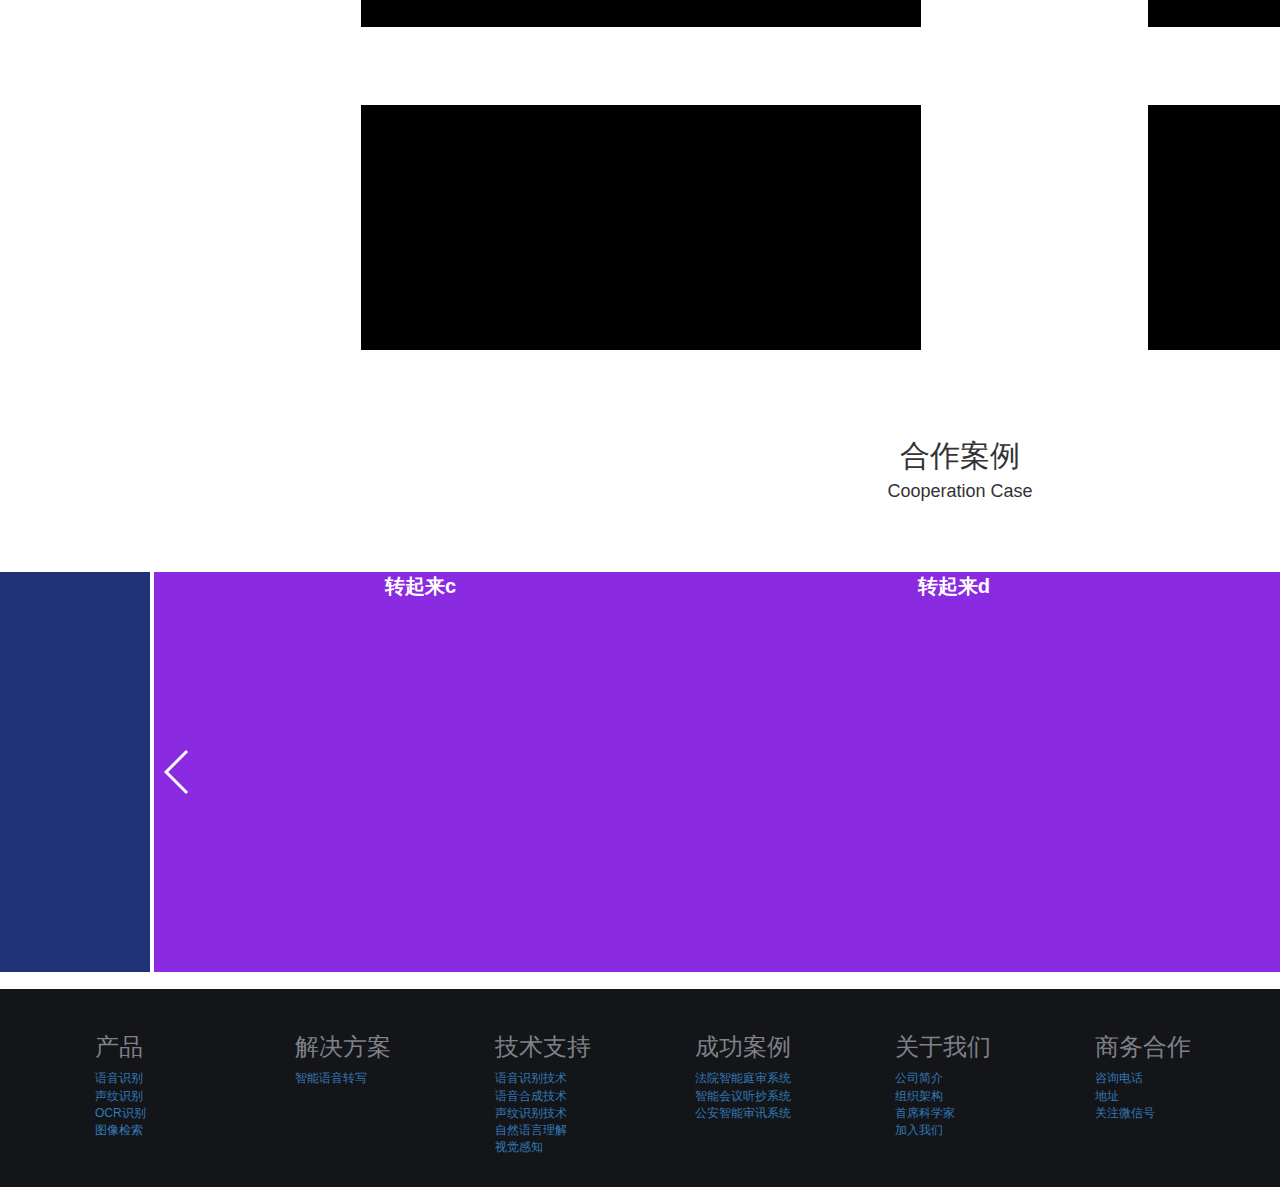
==== commit b2ceffba: "Test-Footer" ====
--- a/html-vpr/index.html
+++ b/html-vpr/index.html
@@ -4,104 +4,100 @@
 <!--[if IE 8]>         <html class="no-js lt-ie9"> <![endif]-->
 <!--[if gt IE 8]><!-->
 <html class="no-js">
-  <!--<![endif]-->
+<!--<![endif]-->
 
-  <head>
-    <meta charset="utf-8" />
-    <meta http-equiv="X-UA-Compatible" content="IE=edge" />
-    <link rel="shortcut icon" href="img/X.png" />
-    <title>信大煜坤</title>
-    <meta name="description" content="" />
-    <meta name="viewport" content="width=device-width, initial-scale=1" />
-    <link rel="stylesheet" href="css/bootstrap.css" />
-    <link rel="stylesheet" href="css/swiper.min.css" />
-    <link rel="stylesheet" href="css/index-innitial.css" />
-    <script src="js/jquery-3.3.1.min.js" type="text/javascript"></script>
-    <script src="js/bootstrap.js" type="text/javascript"></script>
-    <script src="js/swiper.min.js" type="text/javascript"></script>
-    <script src="js/index-initialization.js" type="text/javascript"></script>
-  </head>
+<head>
+  <meta charset="utf-8" />
+  <meta http-equiv="X-UA-Compatible" content="IE=edge" />
+  <link rel="shortcut icon" href="img/X.png" />
+  <title>信大煜坤</title>
+  <meta name="description" content="" />
+  <meta name="viewport" content="width=device-width, initial-scale=1" />
+  <link rel="stylesheet" href="css/bootstrap.css" />
+  <link rel="stylesheet" href="css/swiper.min.css" />
+  <link rel="stylesheet" href="css/index-innitial.css" />
+  <script src="js/jquery-3.3.1.min.js" type="text/javascript"></script>
+  <script src="js/bootstrap.js" type="text/javascript"></script>
+  <script src="js/swiper.min.js" type="text/javascript"></script>
+  <script src="js/index-initialization.js" type="text/javascript"></script>
+</head>
 
-  <body>
-    <!--导航窗格-->
-    <section>
-      <nav class="navbar navbar-inverse" role="navigation">
-        <div class="container-fluid">
-          <div class="navbar-header">
-            <a class="navbar-brand" href="#">
-              <img
-                style="padding-top: 0%; width:100px; height:30px"
-                src="img/xdykpng.png"
-                alt="brand"
-              />
+<body>
+  <!--导航窗格-->
+  <section>
+    <nav class="navbar navbar-inverse" role="navigation">
+      <div class="container-fluid">
+        <div class="navbar-header">
+          <a class="navbar-brand" href="#">
+            <img style="padding-top: 0%; width:100px; height:30px" src="img/xdykpng.png" alt="brand" />
+          </a>
+        </div>
+        <ul class="nav navbar-nav navbar-left">
+          <li><a href="#">French Fries</a></li>
+          <li><a href="#">CoCo Cola</a></li>
+          <li><a href="#">Beef</a></li>
+          <li class="dropdown">
+            <a href="#" class="dropdown-toggle" data-toggle="dropdown">
+              Dinner
+              <b class="caret"></b>
             </a>
-          </div>
-          <ul class="nav navbar-nav navbar-left">
-            <li><a href="#">French Fries</a></li>
-            <li><a href="#">CoCo Cola</a></li>
-            <li><a href="#">Beef</a></li>
-            <li class="dropdown">
-              <a href="#" class="dropdown-toggle" data-toggle="dropdown">
-                Dinner
-                <b class="caret"></b>
-              </a>
-              <ul class="dropdown-menu">
-                <li><a href="#">Noodles</a></li>
-                <li><a href="#">Race</a></li>
-                <li><a href="#">Soup</a></li>
-                <li class="divider"></li>
-                <li><a href="#">Share to UR friends</a></li>
-                <li class="divider"></li>
-                <li><a href="#">What Fuck!!</a></li>
-              </ul>
-            </li>
-          </ul>
-          <ul class="nav navbar-nav navbar-right">
-            <button type="submit" class="btn btn-default navbar-btn">
-              注册
-            </button>
-            <button type="submit" class="btn btn-primary navbar-btn">
-              登录
-            </button>
-          </ul>
-        </div>
-      </nav>
-    </section>
-    <!--轮播图片特效-->
-    <section>
-      <div class="swiper-container" id="swiper-container1">
-        <div class="swiper-wrapper">
-          <div class="swiper-slide">
-            <div id="test_Pic">
-              <img src="img/1.png" />
-              <!--<img src="img/reset-1.png" style="width:100%;height:300px;margin: 0%">-->
-              <!--<button id="btn_test_1" class="btn-info">切换</button>-->
-            </div>
-          </div>
-          <div class="swiper-slide">
-            <img src="img/3.png" />
-          </div>
-        </div>
-        <div class="swiper-button-prev"></div>
-        <div class="swiper-button-next"></div>
-      </div>
-      <!--<div style="width:100%;height:auto" id="test_Pic">-->
-      <!--<img src="img/1.png" style="width:100%;height:auto;margin: 0%">-->
-      <!--<img src="img/reset-1.png" style="width:100%;height:300px;margin: 0%">-->
-      <!--<button id="btn_test_1" class="btn-info">切换</button>-->
-      <!--</div>-->
+            <ul class="dropdown-menu">
+              <li><a href="#">Noodles</a></li>
+              <li><a href="#">Race</a></li>
+              <li><a href="#">Soup</a></li>
+              <li class="divider"></li>
+              <li><a href="#">Share to UR friends</a></li>
+              <li class="divider"></li>
+              <li><a href="#">What Fuck!!</a></li>
+            </ul>
+          </li>
+        </ul>
+        <ul class="nav navbar-nav navbar-right">
+          <button type="submit" class="btn btn-default navbar-btn">
+            注册
+          </button>
+          <button type="submit" class="btn btn-primary navbar-btn">
+            登录
+          </button>
+        </ul>
+      </div>
+    </nav>
+  </section>
+  <!--轮播图片特效-->
+  <section>
+    <div class="swiper-container" id="swiper-container1">
+      <div class="swiper-wrapper">
+        <div class="swiper-slide">
+          <div id="test_Pic">
+            <img src="img/1.png" />
+            <!--<img src="img/reset-1.png" style="width:100%;height:300px;margin: 0%">-->
+            <!--<button id="btn_test_1" class="btn-info">切换</button>-->
+          </div>
+        </div>
+        <div class="swiper-slide">
+          <img src="img/3.png" />
+        </div>
+      </div>
+      <div class="swiper-button-prev"></div>
+      <div class="swiper-button-next"></div>
+    </div>
+    <!--<div style="width:100%;height:auto" id="test_Pic">-->
+    <!--<img src="img/1.png" style="width:100%;height:auto;margin: 0%">-->
+    <!--<img src="img/reset-1.png" style="width:100%;height:300px;margin: 0%">-->
+    <!--<button id="btn_test_1" class="btn-info">切换</button>-->
+    <!--</div>-->
 
-      <!--[if lt IE 7]>
+    <!--[if lt IE 7]>
         <p class="browsehappy">
           You are using an <strong>outdated</strong> browser. Please
           <a href="#">upgrade your browser</a> to improve your experience.
         </p>
       <![endif]-->
-    </section>
-    <!--核心技术-->
-    <section>
-      <div class="container-fluid bgc-section-core">
-        <!--
+  </section>
+  <!--核心技术-->
+  <section>
+    <div class="container-fluid bgc-section-core">
+      <!--
             <div style="width:200px; height:200px; background-color: greenyellow; " class="test">
                 <div style="padding-left:50%; padding-top:50%; width:300px;height:auto">
                     <strong>你猜我是谁</strong>
@@ -113,400 +109,335 @@
                 </div>
             </div>
             -->
-        <h2 class="text-brand-core">核心技术</h2>
-        <h4 class="text-brand-core">Core Technology</h4>
-        <div class="div-fetch">
-          <div class="div-align">
-            <div
-              class="swiper-container col-xs-4 col-md-4 col-lg-4 vpr-tech-core"
-              id="swiper-container2"
-            >
-              <li class="swiper-wrapper vpr-subitem-core">
-                <div class="swiper-slide vpr-subitem-children-core">
-                  <p style="color:white"><strong>你猜我是谁</strong></p>
-                </div>
-                <div class="swiper-slide vpr-subitem-children-core">
-                  <p style="color:white"><strong>我是你爸爸</strong></p>
-                </div>
-              </li>
-            </div>
-            <div
-              class="swiper-container col-xs-4 col-md-4 col-lg-4 vpr-tech-core"
-              id="swiper-container3"
-            >
-              <li class="swiper-wrapper vpr-subitem-core">
-                <div class="swiper-slide vpr-subitem-children-core">
-                  <p style="color:white"><strong>你猜我是谁</strong></p>
-                </div>
-                <div class="swiper-slide vpr-subitem-children-core">
-                  <p style="color:white"><strong>我是你爸爸</strong></p>
-                </div>
-              </li>
-            </div>
-            <div
-              class="swiper-container col-xs-4 col-md-4 col-lg-4 vpr-tech-core"
-              id="swiper-container4"
-            >
-              <li class="swiper-wrapper vpr-subitem-core">
-                <div class="swiper-slide vpr-subitem-children-core">
-                  <p style="color:white"><strong>你猜我是谁</strong></p>
-                </div>
-                <div class="swiper-slide vpr-subitem-children-core">
-                  <p style="color:white"><strong>我是你爸爸</strong></p>
-                </div>
-              </li>
-            </div>
-            <div
-              class="swiper-container col-xs-4  col-md-4 col-lg-4 vpr-tech-core"
-              id="swiper-container5"
-            >
-              <li class="swiper-wrapper vpr-subitem-core">
-                <div class="swiper-slide vpr-subitem-children-core">
-                  <p style="color:white"><strong>你猜我是谁</strong></p>
-                </div>
-                <div class="swiper-slide vpr-subitem-children-core">
-                  <p style="color:white"><strong>我是你爸爸</strong></p>
-                </div>
-              </li>
-            </div>
-            <div
-              class="swiper-container col-xs-4  col-md-4 col-lg-4 vpr-tech-core"
-              id="swiper-container6"
-            >
-              <li class="swiper-wrapper vpr-subitem-core">
-                <div class="swiper-slide vpr-subitem-children-core">
-                  <p style="color:white"><strong>你猜我是谁</strong></p>
-                </div>
-                <div class="swiper-slide vpr-subitem-children-core">
-                  <p style="color:white"><strong>我是你爸爸</strong></p>
-                </div>
-              </li>
-            </div>
-          </div>
-        </div>
-      </div>
-    </section>
-    <!--解决方案-->
-    <section>
-      <div class="bgc-section-solve">
-        <div class="text-top"></div>
-        <h2 class="text-brand-solve">解决方案</h2>
-        <h4 class="text-brand-solve">Solution</h4>
-        <div class="container-fluid div-fetch-solve">
-          <div class="div-align">
-            <div
-              class="swiper-container col-xs-4 col-md-4 col-lg-4 vpr-tech-solve"
-              id="swiper-container7"
-            >
-              <li class="swiper-wrapper vpr-subitem-solve">
-                <div class="swiper-slide vpr-subitem-children-solve">
-                  <p style="color:white"><strong>我是git</strong></p>
-                </div>
-                <div class="swiper-slide vpr-subitem-children-solve">
-                  <p style="color:white"><strong>我是XDYK</strong></p>
-                </div>
-              </li>
-            </div>
-            <div
-              class="swiper-container col-xs-4 col-md-4 col-lg-4 vpr-tech-solve"
-              id="swiper-container8"
-            >
-              <li class="swiper-wrapper vpr-subitem-solve">
-                <div class="swiper-slide vpr-subitem-children-solve">
-                  <p style="color:white"><strong>我是git</strong></p>
-                </div>
-                <div class="swiper-slide vpr-subitem-children-solve">
-                  <p style="color:white"><strong>我是XDYK</strong></p>
-                </div>
-              </li>
-            </div>
-            <div
-              class="swiper-container col-xs-4 col-md-4 col-lg-4 vpr-tech-solve"
-              id="swiper-container9"
-            >
-              <li class="swiper-wrapper vpr-subitem-solve">
-                <div class="swiper-slide vpr-subitem-children-solve">
-                  <p style="color:white"><strong>我是git</strong></p>
-                </div>
-                <div class="swiper-slide vpr-subitem-children-solve">
-                  <p style="color:white"><strong>我是XDYK</strong></p>
-                </div>
-              </li>
-            </div>
-            <div
-              class="swiper-container col-xs-4  col-md-4 col-lg-4 vpr-tech-solve"
-              id="swiper-container10"
-            >
-              <li class="swiper-wrapper vpr-subitem-solve">
-                <div class="swiper-slide vpr-subitem-children-solve">
-                  <p style="color:white"><strong>我是git</strong></p>
-                </div>
-                <div class="swiper-slide vpr-subitem-children-solve">
-                  <p style="color:white"><strong>我是XDYK</strong></p>
-                </div>
-              </li>
-            </div>
-            <div
-              class="swiper-container col-xs-4  col-md-4 col-lg-4 vpr-tech-solve"
-              id="swiper-container11"
-            >
-              <li class="swiper-wrapper vpr-subitem-solve">
-                <div class="swiper-slide vpr-subitem-children-solve">
-                  <p style="color:white"><strong>我是git</strong></p>
-                </div>
-                <div class="swiper-slide vpr-subitem-children-solve">
-                  <p style="color:white"><strong>我是XDYK</strong></p>
-                </div>
-              </li>
-            </div>
-          </div>
-        </div>
-      </div>
-    </section>
-    <!--产品优势-->
-    <section>
-      <div class="bgc-section-product">
-        <div class="text-top"></div>
-        <h2 class="text-brand-product">产品优势</h2>
-        <h4 class="text-brand-product">Product Advantage</h4>
-        <div class="div-fetch-product">
-          <li class="col-xs-6  col-md-6 col-lg-6 vpr-pro-list">
-            <div class="vpr-pro-children"></div>
-          </li>
-          <li class="col-xs-6  col-md-6 col-lg-6 vpr-pro-list">
-            <div class="vpr-pro-children"></div>
-          </li>
-          <li class="col-xs-6  col-md-6 col-lg-6 vpr-pro-list">
-            <div class="vpr-pro-children-sec"></div>
-          </li>
-          <li class="col-xs-6  col-md-6 col-lg-6 vpr-pro-list">
-            <div class="vpr-pro-children-sec"></div>
-          </li>
-        </div>
-      </div>
-    </section>
-    <!--合作案例-->
-    <section>
-      <div class="bgc-section-coo">
-        <div class="text-top"></div>
-        <h2 class="text-brand-coo">合作案例</h2>
-        <h4 class="text-brand-coo">Cooperation Case</h4>
-        <div class="text-top"></div>
-        <div class="vpr-coo-children-left"></div>
-        <div class="vpr-coo-product">
-          <div class="swiper-container" id="swiper-container12">
-            <div class="swiper-wrapper">
-              <div
-                class="swiper-slide swiper-container vpr-coo-slide"
-                id="swiper-container13"
-              >
-                <li class="swiper-wrapper">
-                  <div class="swiper-slide vpr-subitem-children-solve">
-                    <p style="color:white"><strong>转起来a</strong></p>
-                  </div>
-                  <div class="swiper-slide vpr-subitem-children-solve">
-                    <p style="color:white"><strong>孩儿们a</strong></p>
-                  </div>
-                </li>
-              </div>
-              <div
-                class="swiper-slide swiper-container vpr-coo-slide"
-                id="swiper-container14"
-              >
-                <li class="swiper-wrapper">
-                  <div class="swiper-slide vpr-subitem-children-solve">
-                    <p style="color:white"><strong>转起来b</strong></p>
-                  </div>
-                  <div class="swiper-slide vpr-subitem-children-solve">
-                    <p style="color:white"><strong>孩儿们b</strong></p>
-                  </div>
-                </li>
-              </div>
-              <div
-                class="swiper-slide swiper-container vpr-coo-slide"
-                id="swiper-container15"
-              >
-                <li class="swiper-wrapper">
-                  <div class="swiper-slide vpr-subitem-children-solve">
-                    <p style="color:white"><strong>转起来c</strong></p>
-                  </div>
-                  <div class="swiper-slide vpr-subitem-children-solve">
-                    <p style="color:white"><strong>孩儿们c</strong></p>
-                  </div>
-                </li>
-              </div>
-              <div
-                class="swiper-slide swiper-container vpr-coo-slide"
-                id="swiper-container16"
-              >
-                <li class="swiper-wrapper">
-                  <div class="swiper-slide vpr-subitem-children-solve">
-                    <p style="color:white"><strong>转起来d</strong></p>
-                  </div>
-                  <div class="swiper-slide vpr-subitem-children-solve">
-                    <p style="color:white"><strong>孩儿们d</strong></p>
-                  </div>
-                </li>
-              </div>
-              <div
-                class="swiper-slide swiper-container vpr-coo-slide"
-                id="swiper-container17"
-              >
-                <li class="swiper-wrapper">
-                  <div class="swiper-slide vpr-subitem-children-solve">
-                    <p style="color:white"><strong>转起来e</strong></p>
-                  </div>
-                  <div class="swiper-slide vpr-subitem-children-solve">
-                    <p style="color:white"><strong>孩儿们e</strong></p>
-                  </div>
-                </li>
-              </div>
-              <div
-                class="swiper-slide swiper-container vpr-coo-slide"
-                id="swiper-container18"
-              >
-                <li class="swiper-wrapper">
-                  <div class="swiper-slide vpr-subitem-children-solve">
-                    <p style="color:white"><strong>转起来f</strong></p>
-                  </div>
-                  <div class="swiper-slide vpr-subitem-children-solve">
-                    <p style="color:white"><strong>孩儿们f</strong></p>
-                  </div>
-                </li>
-              </div>
-              <div
-                class="swiper-slide swiper-container vpr-coo-slide"
-                id="swiper-container19"
-              >
-                <li class="swiper-wrapper">
-                  <div class="swiper-slide vpr-subitem-children-solve">
-                    <p style="color:white"><strong>转起来g</strong></p>
-                  </div>
-                  <div class="swiper-slide vpr-subitem-children-solve">
-                    <p style="color:white"><strong>孩儿们g</strong></p>
-                  </div>
-                </li>
-              </div>
-            </div>
-            <div
-              class="swiper-button-prev swiper-button-white product_Prev "
-            ></div>
-            <div
-              class="swiper-button-next swiper-button-white product_Next"
-            ></div>
-          </div>
-        </div>
-        <div class="vpr-coo-children-right"></div>
-      </div>
-    </section>
-    <!--footer of Page-->
-    <section>
-      <div class="foot-section">
-        <div class="foot-section-inhert">
-          <div id="hilp" class="col-xs-6 col-sm-4">
-            <h3>帮助</h3>
-            <h4>Help</h4>
-            <ul class="foot-section-list">
-              <li>
-                <a href="#" target="_blank">占位</a>
-              </li>
-              <li>
-                <a href="#" target="_blank">占位</a>
-              </li>
-              <li>
-                <a href="#" target="_blank">占位</a>
-              </li>
-              <li>
-                <a href="#" target="_blank">占位</a>
-              </li>
-            </ul>
-          </div>
-          <div id="resource" class="col-xs-6 col-sm-4">
-            <h3>帮助</h3>
-            <h4>Help</h4>
-            <ul class="foot-section-list">
-              <li>
-                <a href="#" target="_blank">占位</a>
-              </li>
-              <li>
-                <a href="#" target="_blank">占位</a>
-              </li>
-              <li>
-                <a href="#" target="_blank">占位</a>
-              </li>
-              <li>
-                <a href="#" target="_blank">占位</a>
-              </li>
-              <li>
-                <a href="#" target="_blank">占位</a>
-              </li>
-            </ul>
-          </div>
-          <div id="aboutus" class="col-xs-6 col-sm-4">
-            <h3>帮助</h3>
-            <h4>Help</h4>
-            <ul class="foot-section-list">
-              <li>
-                <a href="#" target="_blank">占位</a>
-              </li>
-              <li>
-                <a href="#" target="_blank">占位</a>
-              </li>
-              <li>
-                <a href="#" target="_blank">占位</a>
-              </li>
-              <li>
-                <a href="#" target="_blank">占位</a>
-              </li>
-              <li>
-                <a href="#" target="_blank">占位</a>
-              </li>
-            </ul>
-          </div>
-          <div id="seat" class="col-xs-6 col-sm-4">
-            <h3>帮助</h3>
-            <h4>Help</h4>
-            <ul class="foot-section-list">
-              <li>
-                <a href="#" target="_blank">占位</a>
-              </li>
-              <li>
-                <a href="#" target="_blank">占位</a>
-              </li>
-              <li>
-                <a href="#" target="_blank">占位</a>
-              </li>
-              <li>
-                <a href="#" target="_blank">占位</a>
-              </li>
-              <li>
-                <a href="#" target="_blank">占位</a>
-              </li>
-            </ul>
-          </div>
-          <div id="business" class="col-xs-6 col-sm-4">
-            <h3>帮助</h3>
-            <h4>Help</h4>
-            <ul class="foot-section-list">
-              <li>
-                <a href="#" target="_blank">占位</a>
-              </li>
-              <li>
-                <a href="#" target="_blank">占位</a>
-              </li>
-              <li>
-                <a href="#" target="_blank">占位</a>
-              </li>
-              <li>
-                <a href="#" target="_blank">占位</a>
-              </li>
-              <li>
-                <a href="#" target="_blank">占位</a>
-              </li>
-            </ul>
-          </div>
-        </div>
-      </div>
-    </section>
-  </body>
-</html>
+      <h2 class="text-brand-core">核心技术</h2>
+      <h4 class="text-brand-core">Core Technology</h4>
+      <div class="div-fetch">
+        <div class="div-align">
+          <div class="swiper-container col-xs-4 col-md-4 col-lg-4 vpr-tech-core" id="swiper-container2">
+            <li class="swiper-wrapper vpr-subitem-core">
+              <div class="swiper-slide vpr-subitem-children-core">
+                <p style="color:white"><strong>你猜我是谁</strong></p>
+              </div>
+              <div class="swiper-slide vpr-subitem-children-core">
+                <p style="color:white"><strong>我是你爸爸</strong></p>
+              </div>
+            </li>
+          </div>
+          <div class="swiper-container col-xs-4 col-md-4 col-lg-4 vpr-tech-core" id="swiper-container3">
+            <li class="swiper-wrapper vpr-subitem-core">
+              <div class="swiper-slide vpr-subitem-children-core">
+                <p style="color:white"><strong>你猜我是谁</strong></p>
+              </div>
+              <div class="swiper-slide vpr-subitem-children-core">
+                <p style="color:white"><strong>我是你爸爸</strong></p>
+              </div>
+            </li>
+          </div>
+          <div class="swiper-container col-xs-4 col-md-4 col-lg-4 vpr-tech-core" id="swiper-container4">
+            <li class="swiper-wrapper vpr-subitem-core">
+              <div class="swiper-slide vpr-subitem-children-core">
+                <p style="color:white"><strong>你猜我是谁</strong></p>
+              </div>
+              <div class="swiper-slide vpr-subitem-children-core">
+                <p style="color:white"><strong>我是你爸爸</strong></p>
+              </div>
+            </li>
+          </div>
+          <div class="swiper-container col-xs-4  col-md-4 col-lg-4 vpr-tech-core" id="swiper-container5">
+            <li class="swiper-wrapper vpr-subitem-core">
+              <div class="swiper-slide vpr-subitem-children-core">
+                <p style="color:white"><strong>你猜我是谁</strong></p>
+              </div>
+              <div class="swiper-slide vpr-subitem-children-core">
+                <p style="color:white"><strong>我是你爸爸</strong></p>
+              </div>
+            </li>
+          </div>
+          <div class="swiper-container col-xs-4  col-md-4 col-lg-4 vpr-tech-core" id="swiper-container6">
+            <li class="swiper-wrapper vpr-subitem-core">
+              <div class="swiper-slide vpr-subitem-children-core">
+                <p style="color:white"><strong>你猜我是谁</strong></p>
+              </div>
+              <div class="swiper-slide vpr-subitem-children-core">
+                <p style="color:white"><strong>我是你爸爸</strong></p>
+              </div>
+            </li>
+          </div>
+        </div>
+      </div>
+    </div>
+  </section>
+  <!--解决方案-->
+  <section>
+    <div class="bgc-section-solve">
+      <div class="text-top"></div>
+      <h2 class="text-brand-solve">解决方案</h2>
+      <h4 class="text-brand-solve">Solution</h4>
+      <div class="container-fluid div-fetch-solve">
+        <div class="div-align">
+          <div class="swiper-container col-xs-4 col-md-4 col-lg-4 vpr-tech-solve" id="swiper-container7">
+            <li class="swiper-wrapper vpr-subitem-solve">
+              <div class="swiper-slide vpr-subitem-children-solve">
+                <p style="color:white"><strong>我是git</strong></p>
+              </div>
+              <div class="swiper-slide vpr-subitem-children-solve">
+                <p style="color:white"><strong>我是XDYK</strong></p>
+              </div>
+            </li>
+          </div>
+          <div class="swiper-container col-xs-4 col-md-4 col-lg-4 vpr-tech-solve" id="swiper-container8">
+            <li class="swiper-wrapper vpr-subitem-solve">
+              <div class="swiper-slide vpr-subitem-children-solve">
+                <p style="color:white"><strong>我是git</strong></p>
+              </div>
+              <div class="swiper-slide vpr-subitem-children-solve">
+                <p style="color:white"><strong>我是XDYK</strong></p>
+              </div>
+            </li>
+          </div>
+          <div class="swiper-container col-xs-4 col-md-4 col-lg-4 vpr-tech-solve" id="swiper-container9">
+            <li class="swiper-wrapper vpr-subitem-solve">
+              <div class="swiper-slide vpr-subitem-children-solve">
+                <p style="color:white"><strong>我是git</strong></p>
+              </div>
+              <div class="swiper-slide vpr-subitem-children-solve">
+                <p style="color:white"><strong>我是XDYK</strong></p>
+              </div>
+            </li>
+          </div>
+          <div class="swiper-container col-xs-4  col-md-4 col-lg-4 vpr-tech-solve" id="swiper-container10">
+            <li class="swiper-wrapper vpr-subitem-solve">
+              <div class="swiper-slide vpr-subitem-children-solve">
+                <p style="color:white"><strong>我是git</strong></p>
+              </div>
+              <div class="swiper-slide vpr-subitem-children-solve">
+                <p style="color:white"><strong>我是XDYK</strong></p>
+              </div>
+            </li>
+          </div>
+          <div class="swiper-container col-xs-4  col-md-4 col-lg-4 vpr-tech-solve" id="swiper-container11">
+            <li class="swiper-wrapper vpr-subitem-solve">
+              <div class="swiper-slide vpr-subitem-children-solve">
+                <p style="color:white"><strong>我是git</strong></p>
+              </div>
+              <div class="swiper-slide vpr-subitem-children-solve">
+                <p style="color:white"><strong>我是XDYK</strong></p>
+              </div>
+            </li>
+          </div>
+        </div>
+      </div>
+    </div>
+  </section>
+  <!--产品优势-->
+  <section>
+    <div class="bgc-section-product">
+      <div class="text-top"></div>
+      <h2 class="text-brand-product">产品优势</h2>
+      <h4 class="text-brand-product">Product Advantage</h4>
+      <div class="div-fetch-product">
+        <li class="col-xs-6  col-md-6 col-lg-6 vpr-pro-list">
+          <div class="vpr-pro-children"></div>
+        </li>
+        <li class="col-xs-6  col-md-6 col-lg-6 vpr-pro-list">
+          <div class="vpr-pro-children"></div>
+        </li>
+        <li class="col-xs-6  col-md-6 col-lg-6 vpr-pro-list">
+          <div class="vpr-pro-children-sec"></div>
+        </li>
+        <li class="col-xs-6  col-md-6 col-lg-6 vpr-pro-list">
+          <div class="vpr-pro-children-sec"></div>
+        </li>
+      </div>
+    </div>
+  </section>
+  <!--合作案例-->
+  <section>
+    <div class="bgc-section-coo">
+      <div class="text-top"></div>
+      <h2 class="text-brand-coo">合作案例</h2>
+      <h4 class="text-brand-coo">Cooperation Case</h4>
+      <div class="text-top"></div>
+      <div class="vpr-coo-children-left"></div>
+      <div class="vpr-coo-product">
+        <div class="swiper-container" id="swiper-container12">
+          <div class="swiper-wrapper">
+            <div class="swiper-slide swiper-container vpr-coo-slide" id="swiper-container13">
+              <li class="swiper-wrapper">
+                <div class="swiper-slide vpr-subitem-children-solve">
+                  <p style="color:white"><strong>转起来a</strong></p>
+                </div>
+                <div class="swiper-slide vpr-subitem-children-solve">
+                  <p style="color:white"><strong>孩儿们a</strong></p>
+                </div>
+              </li>
+            </div>
+            <div class="swiper-slide swiper-container vpr-coo-slide" id="swiper-container14">
+              <li class="swiper-wrapper">
+                <div class="swiper-slide vpr-subitem-children-solve">
+                  <p style="color:white"><strong>转起来b</strong></p>
+                </div>
+                <div class="swiper-slide vpr-subitem-children-solve">
+                  <p style="color:white"><strong>孩儿们b</strong></p>
+                </div>
+              </li>
+            </div>
+            <div class="swiper-slide swiper-container vpr-coo-slide" id="swiper-container15">
+              <li class="swiper-wrapper">
+                <div class="swiper-slide vpr-subitem-children-solve">
+                  <p style="color:white"><strong>转起来c</strong></p>
+                </div>
+                <div class="swiper-slide vpr-subitem-children-solve">
+                  <p style="color:white"><strong>孩儿们c</strong></p>
+                </div>
+              </li>
+            </div>
+            <div class="swiper-slide swiper-container vpr-coo-slide" id="swiper-container16">
+              <li class="swiper-wrapper">
+                <div class="swiper-slide vpr-subitem-children-solve">
+                  <p style="color:white"><strong>转起来d</strong></p>
+                </div>
+                <div class="swiper-slide vpr-subitem-children-solve">
+                  <p style="color:white"><strong>孩儿们d</strong></p>
+                </div>
+              </li>
+            </div>
+            <div class="swiper-slide swiper-container vpr-coo-slide" id="swiper-container17">
+              <li class="swiper-wrapper">
+                <div class="swiper-slide vpr-subitem-children-solve">
+                  <p style="color:white"><strong>转起来e</strong></p>
+                </div>
+                <div class="swiper-slide vpr-subitem-children-solve">
+                  <p style="color:white"><strong>孩儿们e</strong></p>
+                </div>
+              </li>
+            </div>
+            <div class="swiper-slide swiper-container vpr-coo-slide" id="swiper-container18">
+              <li class="swiper-wrapper">
+                <div class="swiper-slide vpr-subitem-children-solve">
+                  <p style="color:white"><strong>转起来f</strong></p>
+                </div>
+                <div class="swiper-slide vpr-subitem-children-solve">
+                  <p style="color:white"><strong>孩儿们f</strong></p>
+                </div>
+              </li>
+            </div>
+            <div class="swiper-slide swiper-container vpr-coo-slide" id="swiper-container19">
+              <li class="swiper-wrapper">
+                <div class="swiper-slide vpr-subitem-children-solve">
+                  <p style="color:white"><strong>转起来g</strong></p>
+                </div>
+                <div class="swiper-slide vpr-subitem-children-solve">
+                  <p style="color:white"><strong>孩儿们g</strong></p>
+                </div>
+              </li>
+            </div>
+          </div>
+          <div class="swiper-button-prev swiper-button-white product_Prev "></div>
+          <div class="swiper-button-next swiper-button-white product_Next"></div>
+        </div>
+      </div>
+      <div class="vpr-coo-children-right"></div>
+    </div>
+  </section>
+  <!--footer of Page-->
+  <section>
+    <div class="foot-section">
+      <div class="foot-section-inhert">
+        <div id="hilp" class="col-xs-6 col-sm-4">
+          <ul class="foot-section-list">
+            <h3>产品</h3>
+            <li>
+              <a href="#" target="_blank">语音识别</a>
+            </li>
+            <li>
+              <a href="#" target="_blank">声纹识别</a>
+            </li>
+            <li>
+              <a href="#" target="_blank">OCR识别</a>
+            </li>
+            <li>
+              <a href="#" target="_blank">图像检索</a>
+            </li>
+          </ul>
+        </div>
+        <div id="resource" class="col-xs-6 col-sm-4">
+
+          <ul class="foot-section-list">
+            <h3>解决方案</h3>
+            <li>
+              <a href="#" target="_blank">智能语音转写</a>
+            </li>
+          </ul>
+        </div>
+        <div id="aboutus" class="col-xs-6 col-sm-4">
+          <ul class="foot-section-list">
+            <h3>技术支持</h3>
+            <li>
+              <a href="#" target="_blank">语音识别技术</a>
+            </li>
+            <li>
+              <a href="#" target="_blank">语音合成技术</a>
+            </li>
+            <li>
+              <a href="#" target="_blank">声纹识别技术</a>
+            </li>
+            <li>
+              <a href="#" target="_blank">自然语言理解</a>
+            </li>
+            <li>
+              <a href="#" target="_blank">视觉感知</a>
+            </li>
+          </ul>
+        </div>
+        <div id="seat" class="col-xs-6 col-sm-4">
+          <ul class="foot-section-list">
+            <h3>成功案例</h3>
+            <li>
+              <a href="#" target="_blank">法院智能庭审系统</a>
+            </li>
+            <li>
+              <a href="#" target="_blank">智能会议听抄系统</a>
+            </li>
+            <li>
+              <a href="#" target="_blank">公安智能审讯系统</a>
+            </li>
+          </ul>
+        </div>
+        <div id="business" class="col-xs-6 col-sm-4">
+          <ul class="foot-section-list">
+            <h3>关于我们</h3>
+            <li>
+              <a href="#" target="_blank">公司简介</a>
+            </li>
+            <li>
+              <a href="#" target="_blank">组织架构</a>
+            </li>
+            <li>
+              <a href="#" target="_blank">首席科学家</a>
+            </li>
+            <li>
+              <a href="#" target="_blank">加入我们</a>
+            </li>
+          </ul>
+        </div>
+        <div id="bis-coopera" class="col-xs-6 col-sm-4">
+          <ul class="foot-section-list">
+            <h3>商务合作</h3>
+            <li>
+              <a href="#" target="_blank">咨询电话</a>
+            </li>
+            <li>
+              <a href="#" target="_blank">地址</a>
+            </li>
+            <li>
+              <a href="#" target="_blank">关注微信号</a>
+            </li>
+          </ul>
+        </div>
+      </div>
+    </div>
+  </section>
+</body>
+
+</html>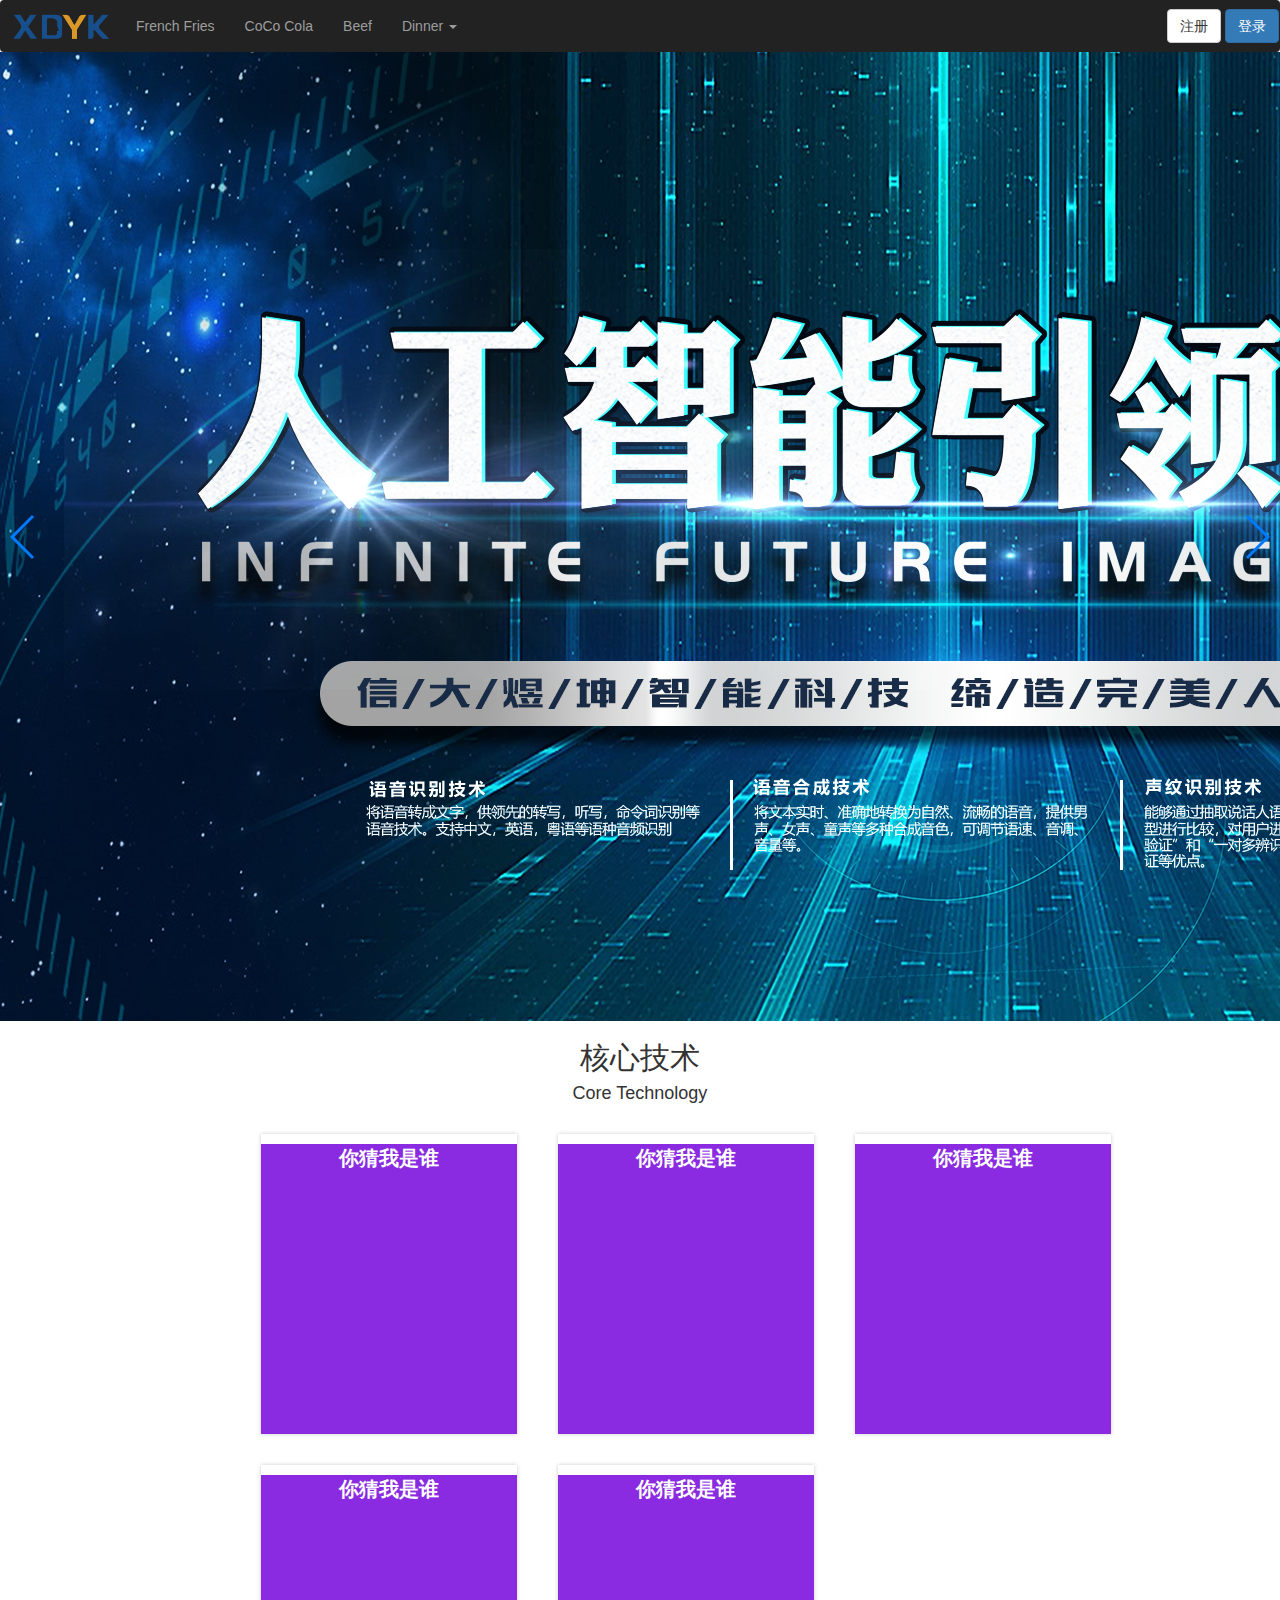
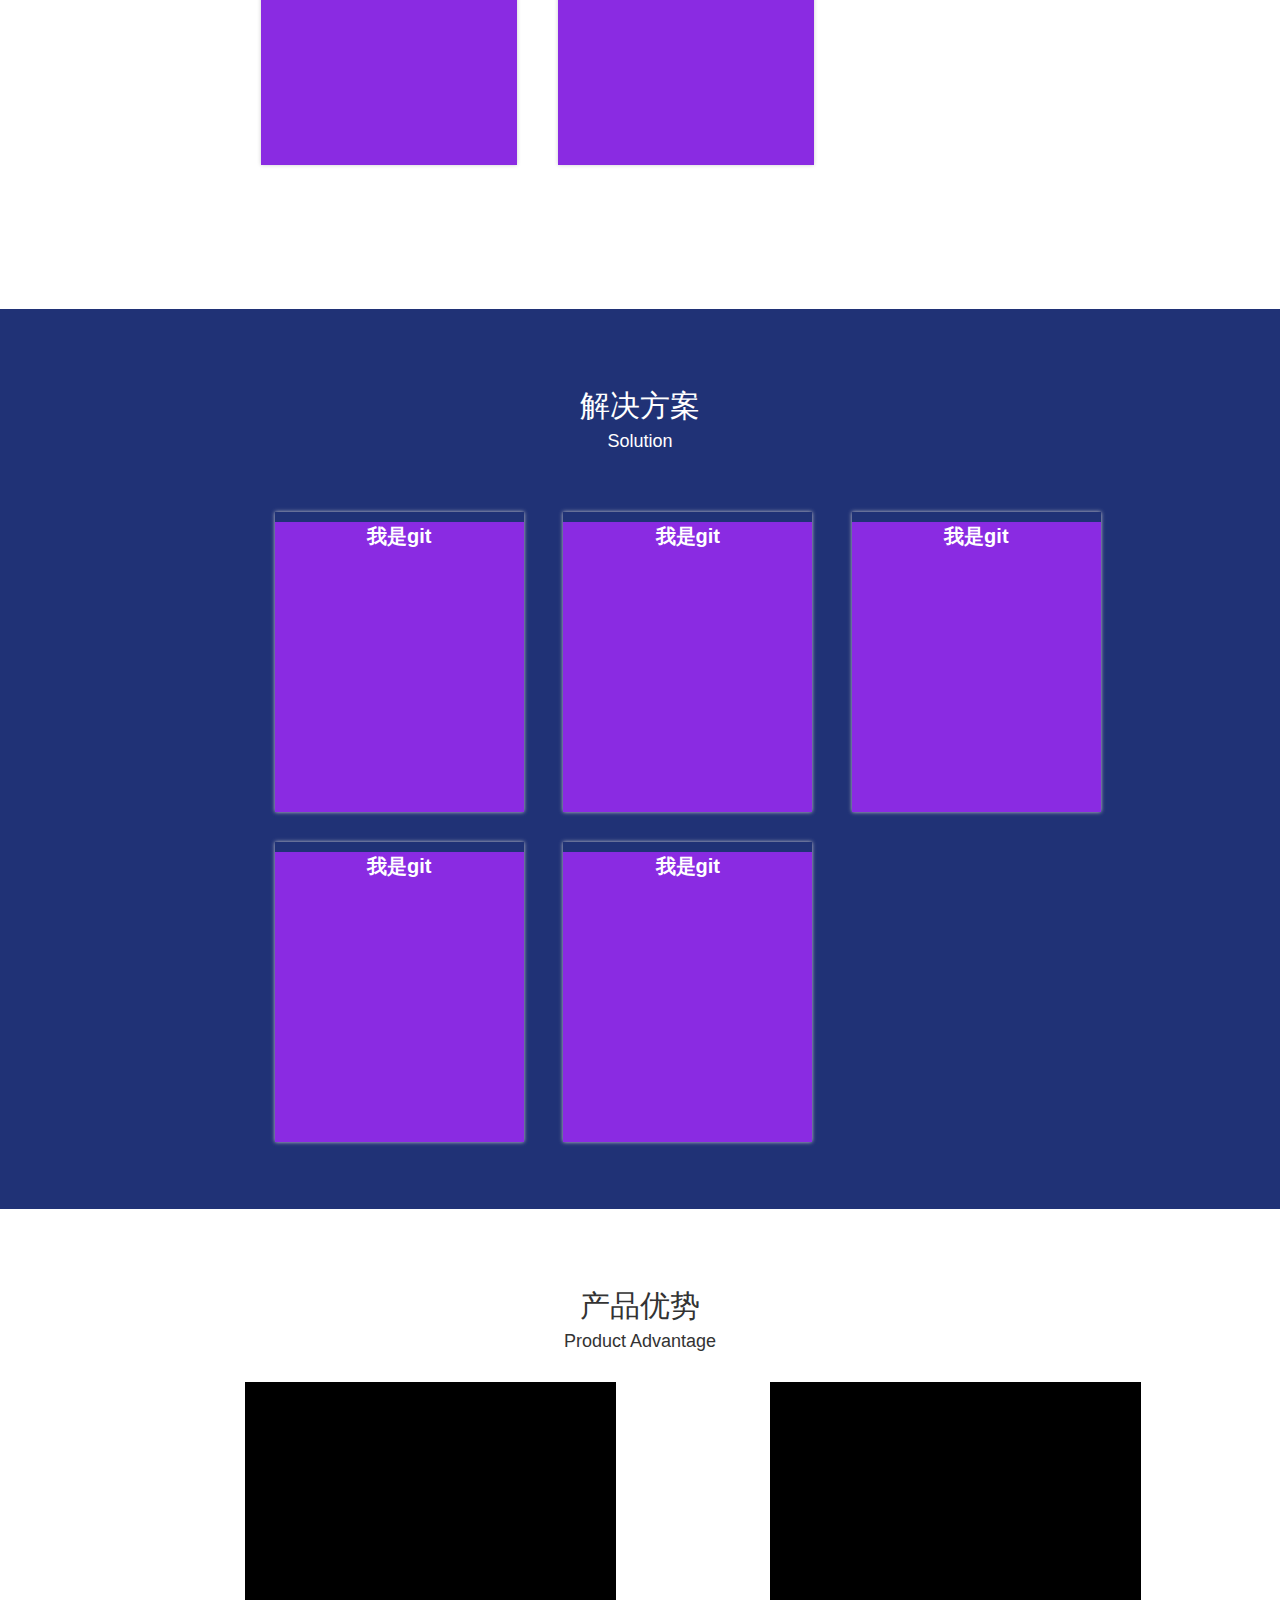
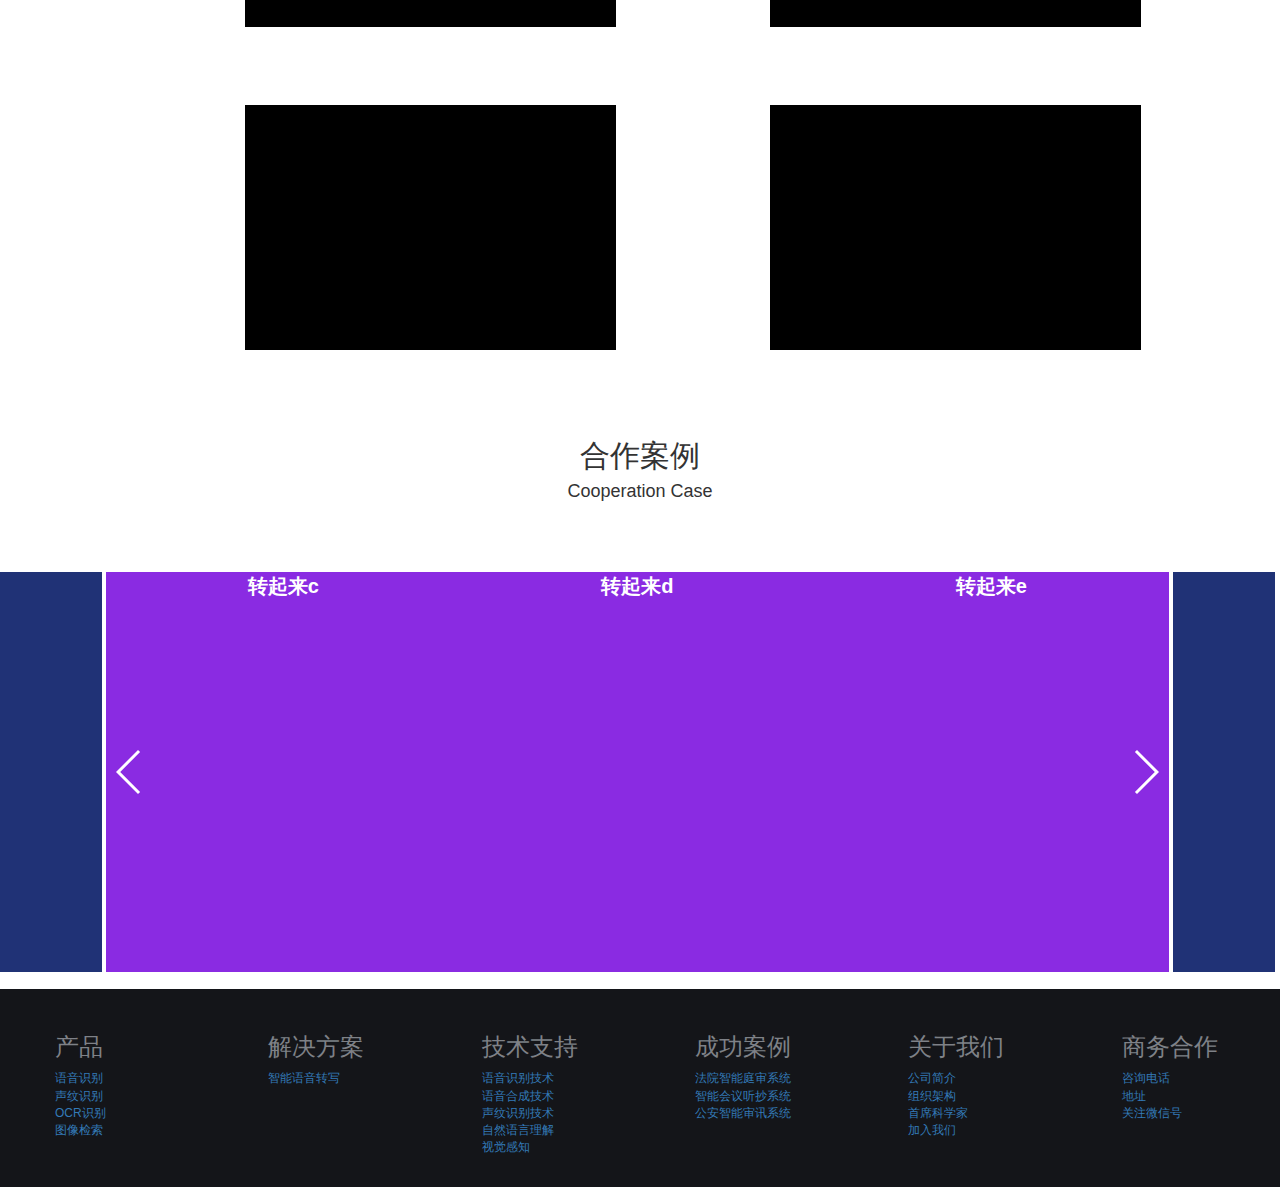
==== commit ff7fe356: "test-css-width" ====
--- a/html-vpr/index.html
+++ b/html-vpr/index.html
@@ -97,23 +97,11 @@
   <!--核心技术-->
   <section>
     <div class="container-fluid bgc-section-core">
-      <!--
-            <div style="width:200px; height:200px; background-color: greenyellow; " class="test">
-                <div style="padding-left:50%; padding-top:50%; width:300px;height:auto">
-                    <strong>你猜我是谁</strong>
-                </div>
-            </div>
-            <div style="width:200px; height:200px;background-color: hotpink" class="test1 vpr-elements-dis">
-                <div style="padding-left:50%; padding-top:50%;width:300px;height:auto">
-                    <strong>我是你爸爸</strong>
-                </div>
-            </div>
-            -->
       <h2 class="text-brand-core">核心技术</h2>
       <h4 class="text-brand-core">Core Technology</h4>
       <div class="div-fetch">
         <div class="div-align">
-          <div class="swiper-container col-xs-4 col-md-4 col-lg-4 vpr-tech-core" id="swiper-container2">
+          <div class="swiper-container col-xs-2 col-md-3 col-lg-4 vpr-tech-core" id="swiper-container2">
             <li class="swiper-wrapper vpr-subitem-core">
               <div class="swiper-slide vpr-subitem-children-core">
                 <p style="color:white"><strong>你猜我是谁</strong></p>
@@ -123,7 +111,7 @@
               </div>
             </li>
           </div>
-          <div class="swiper-container col-xs-4 col-md-4 col-lg-4 vpr-tech-core" id="swiper-container3">
+          <div class="swiper-container col-xs-2 col-md-3 col-lg-4 vpr-tech-core" id="swiper-container3">
             <li class="swiper-wrapper vpr-subitem-core">
               <div class="swiper-slide vpr-subitem-children-core">
                 <p style="color:white"><strong>你猜我是谁</strong></p>
@@ -133,7 +121,7 @@
               </div>
             </li>
           </div>
-          <div class="swiper-container col-xs-4 col-md-4 col-lg-4 vpr-tech-core" id="swiper-container4">
+          <div class="swiper-container col-xs-2 col-md-3 col-lg-4 vpr-tech-core" id="swiper-container4">
             <li class="swiper-wrapper vpr-subitem-core">
               <div class="swiper-slide vpr-subitem-children-core">
                 <p style="color:white"><strong>你猜我是谁</strong></p>
@@ -143,7 +131,7 @@
               </div>
             </li>
           </div>
-          <div class="swiper-container col-xs-4  col-md-4 col-lg-4 vpr-tech-core" id="swiper-container5">
+          <div class="swiper-container col-xs-2 col-md-3 col-lg-4 vpr-tech-core" id="swiper-container5">
             <li class="swiper-wrapper vpr-subitem-core">
               <div class="swiper-slide vpr-subitem-children-core">
                 <p style="color:white"><strong>你猜我是谁</strong></p>
@@ -153,7 +141,7 @@
               </div>
             </li>
           </div>
-          <div class="swiper-container col-xs-4  col-md-4 col-lg-4 vpr-tech-core" id="swiper-container6">
+          <div class="swiper-container col-xs-2 col-md-3 col-lg-4 vpr-tech-core" id="swiper-container6">
             <li class="swiper-wrapper vpr-subitem-core">
               <div class="swiper-slide vpr-subitem-children-core">
                 <p style="color:white"><strong>你猜我是谁</strong></p>
@@ -169,7 +157,7 @@
   </section>
   <!--解决方案-->
   <section>
-    <div class="bgc-section-solve">
+    <div class="container-fluid bgc-section-solve">
       <div class="text-top"></div>
       <h2 class="text-brand-solve">解决方案</h2>
       <h4 class="text-brand-solve">Solution</h4>
--- a/html-vpr/css/index-innitial.css
+++ b/html-vpr/css/index-innitial.css
@@ -7,7 +7,7 @@
 .bgc-section-solve,
 .bgc-section-product,
 .bgc-section-coo {
-    width: 1920px;
+    width: 100%;
     height: 888px;
 }
 
@@ -28,7 +28,7 @@
 .vpr-tech,
 .vpr-tech-core,
 .vpr-tech-solve {
-    width: 380px;
+    width: 25%;
     height: 300px;
     box-shadow: 0 0 4px #ccc;
     margin: 0 2% 3%;
@@ -85,7 +85,7 @@
 
 .vpr-pro-children,
 .vpr-pro-children-sec {
-    width: 560px;
+    width: 75%;
     height: 245px;
     background-color: black;
     box-shadow: 4px 4px 4px 4px solid #ccc;
@@ -103,7 +103,7 @@
 
 .vpr-coo-children-left,
 .vpr-coo-children-right {
-    width: 150px;
+    width: 8%;
     height: 400px;
     display: inline-block;
     background-color: rgba(32, 50, 118, 1);
@@ -114,33 +114,12 @@
 .vpr-coo-slide-col-2,
 .vpr-coo-slide-col-3,
 .vpr-coo-slide-col-4 {
-    width: 405px;
     height: 400px;
-
 }
 
-.vpr-coo-slide-col-1 {
-    background-color: black;
-}
-
-.vpr-coo-slide-col-2 {
-    background-color: red;
-}
-
-.vpr-coo-slide-col-3 {
-    background-color: green;
-}
-
-.vpr-coo-slide-col-4 {
-    background-color: blue;
-}
-
-.vpr-coo-slide-col-5 {
-    background-color: yellow;
-}
 
 .vpr-coo-product {
-    width: 1600px;
+    width:83%;
     display: inline-block;
 }
 
@@ -173,5 +152,5 @@
     display: flex;
     padding-top: 25px;
     padding-bottom: 21px;
-    width: 1200px
+    width: 100%
 }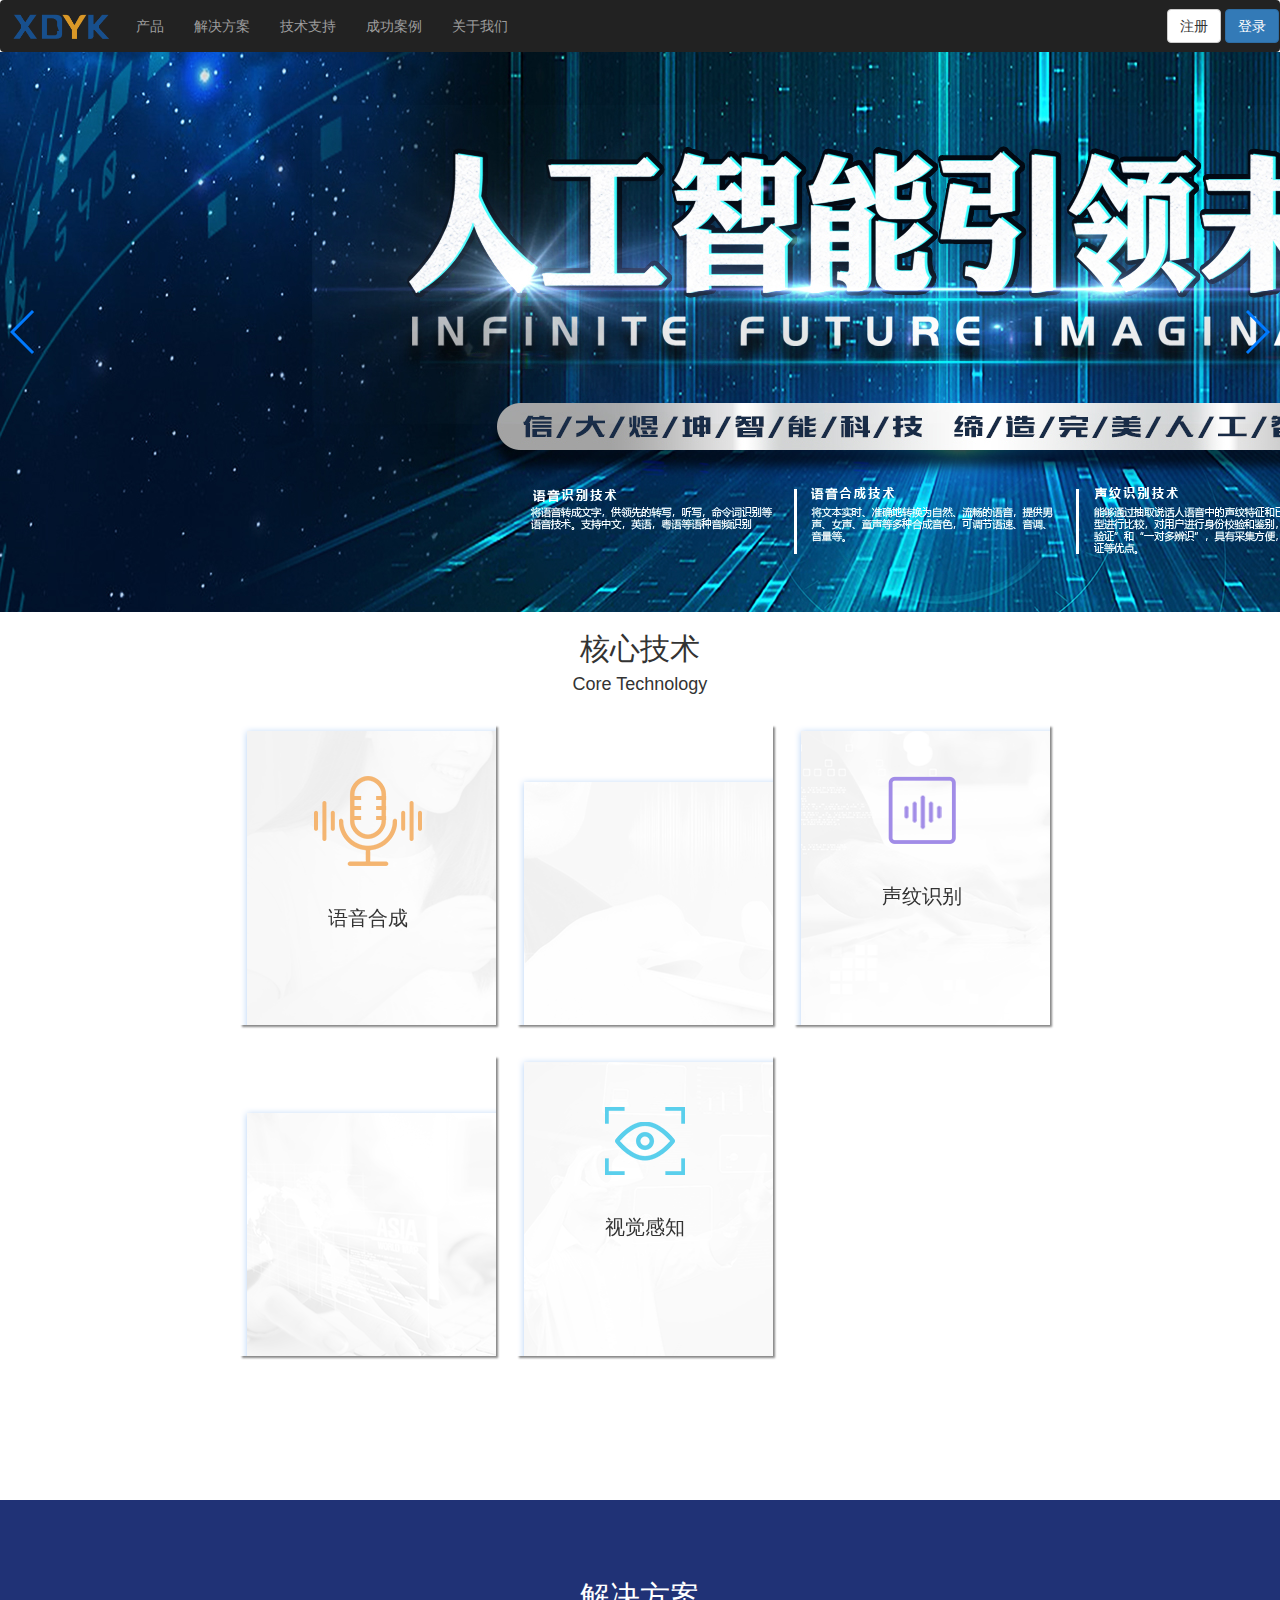
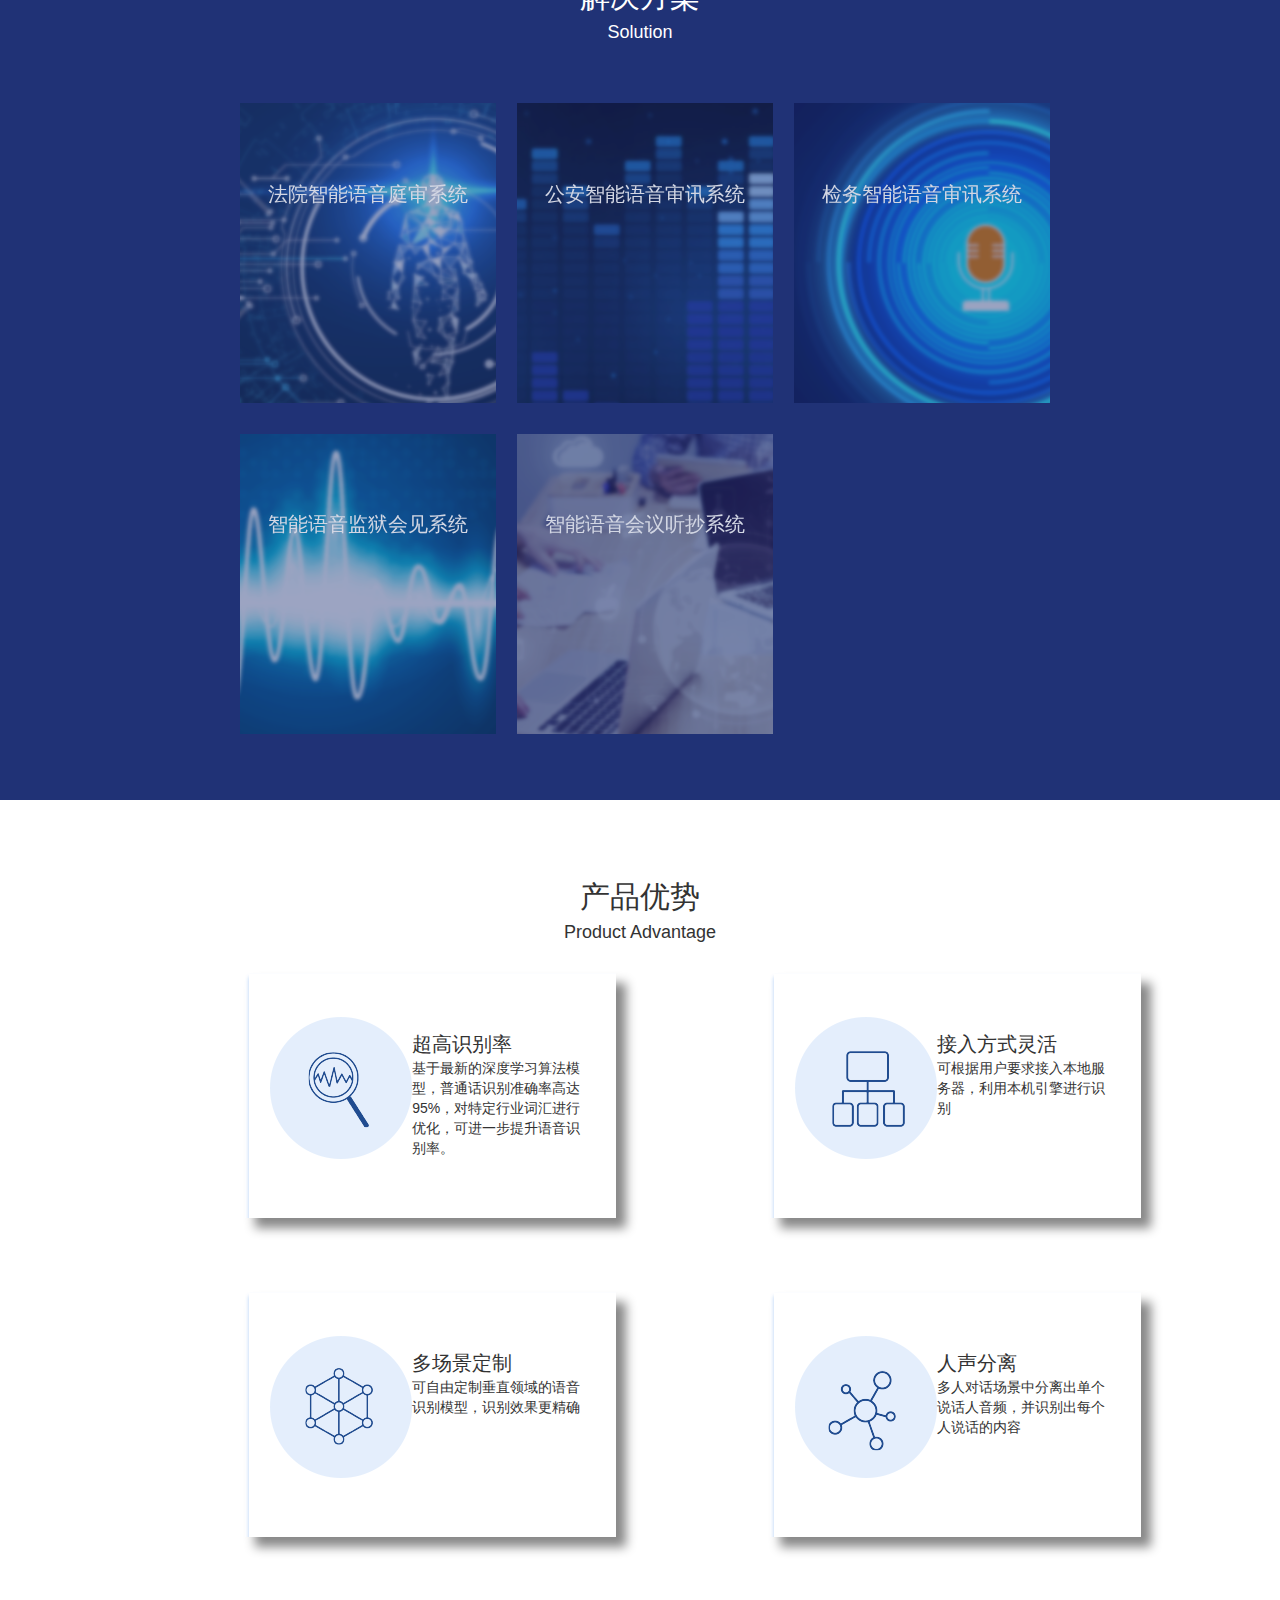
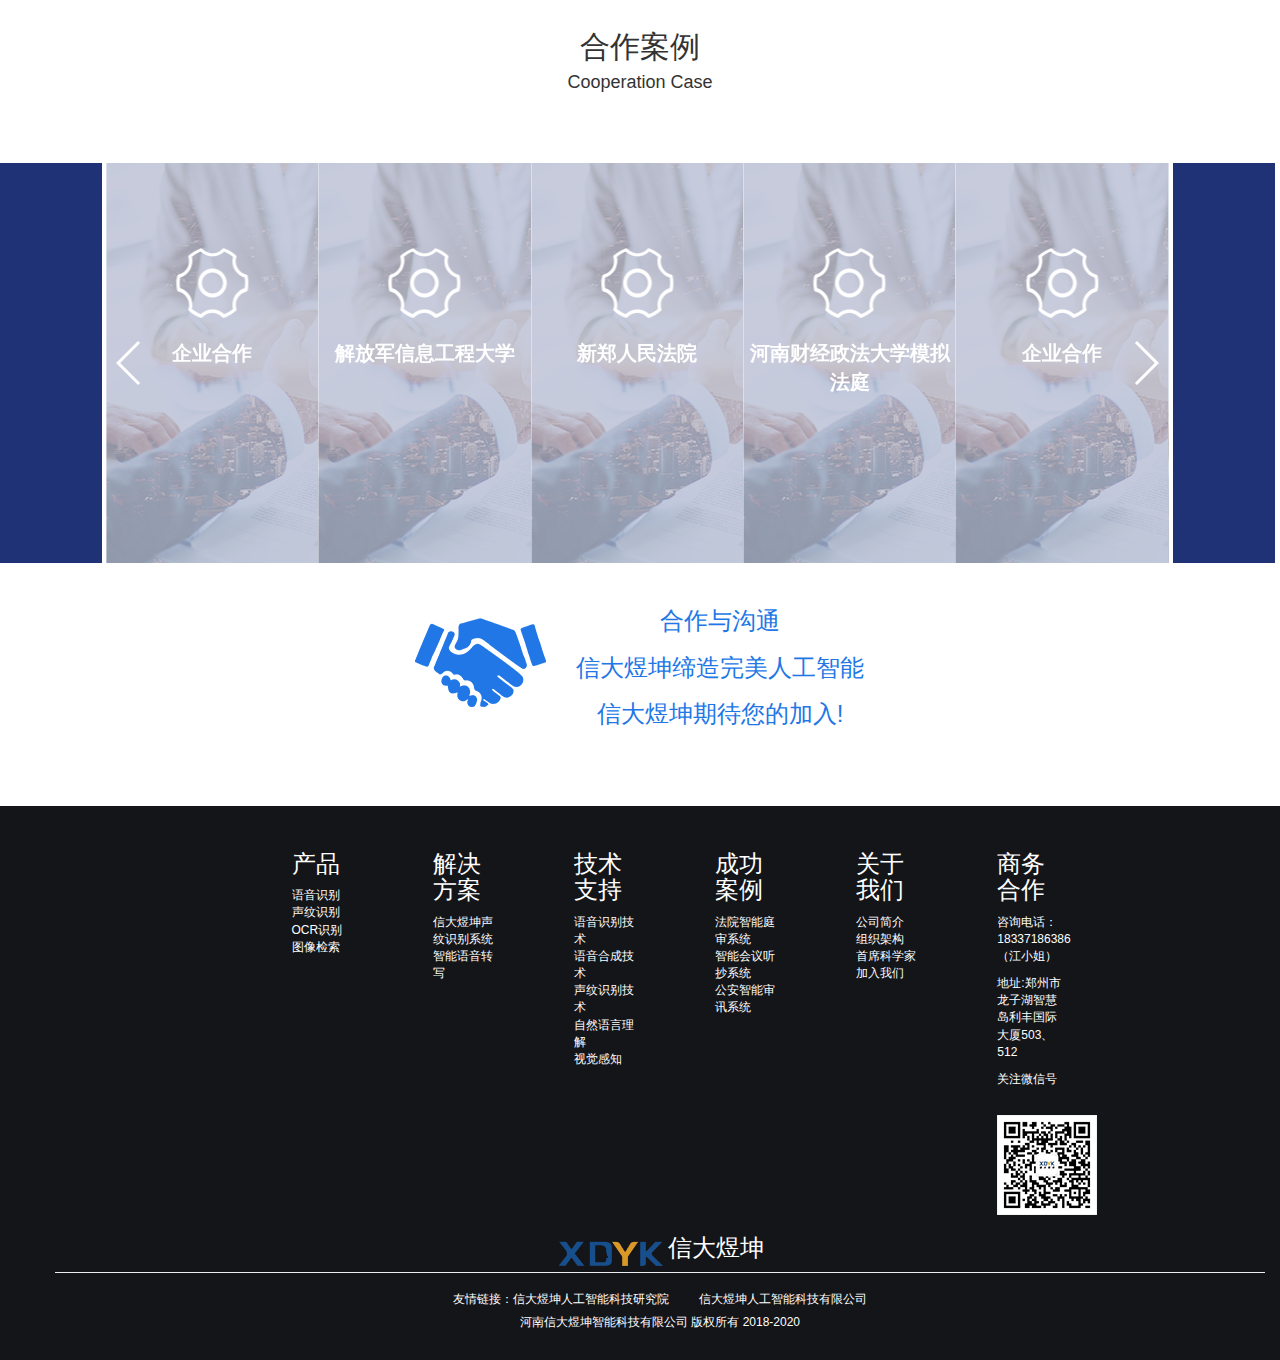
==== commit f576adbd: "1-mission-complite" ====
--- a/html-vpr/index.html
+++ b/html-vpr/index.html
@@ -24,75 +24,25 @@
 
 <body>
   <!--导航窗格-->
-  <section>
-    <nav class="navbar navbar-inverse" role="navigation">
-      <div class="container-fluid">
-        <div class="navbar-header">
-          <a class="navbar-brand" href="#">
-            <img style="padding-top: 0%; width:100px; height:30px" src="img/xdykpng.png" alt="brand" />
-          </a>
-        </div>
-        <ul class="nav navbar-nav navbar-left">
-          <li><a href="#">French Fries</a></li>
-          <li><a href="#">CoCo Cola</a></li>
-          <li><a href="#">Beef</a></li>
-          <li class="dropdown">
-            <a href="#" class="dropdown-toggle" data-toggle="dropdown">
-              Dinner
-              <b class="caret"></b>
-            </a>
-            <ul class="dropdown-menu">
-              <li><a href="#">Noodles</a></li>
-              <li><a href="#">Race</a></li>
-              <li><a href="#">Soup</a></li>
-              <li class="divider"></li>
-              <li><a href="#">Share to UR friends</a></li>
-              <li class="divider"></li>
-              <li><a href="#">What Fuck!!</a></li>
-            </ul>
-          </li>
-        </ul>
-        <ul class="nav navbar-nav navbar-right">
-          <button type="submit" class="btn btn-default navbar-btn">
-            注册
-          </button>
-          <button type="submit" class="btn btn-primary navbar-btn">
-            登录
-          </button>
-        </ul>
-      </div>
-    </nav>
-  </section>
+  <section id="header"></section>
   <!--轮播图片特效-->
   <section>
     <div class="swiper-container" id="swiper-container1">
       <div class="swiper-wrapper">
         <div class="swiper-slide">
           <div id="test_Pic">
-            <img src="img/1.png" />
+            <img src="img/1.jpg" />
             <!--<img src="img/reset-1.png" style="width:100%;height:300px;margin: 0%">-->
             <!--<button id="btn_test_1" class="btn-info">切换</button>-->
           </div>
         </div>
         <div class="swiper-slide">
-          <img src="img/3.png" />
+          <img src="img/3.jpg" />
         </div>
       </div>
       <div class="swiper-button-prev"></div>
       <div class="swiper-button-next"></div>
     </div>
-    <!--<div style="width:100%;height:auto" id="test_Pic">-->
-    <!--<img src="img/1.png" style="width:100%;height:auto;margin: 0%">-->
-    <!--<img src="img/reset-1.png" style="width:100%;height:300px;margin: 0%">-->
-    <!--<button id="btn_test_1" class="btn-info">切换</button>-->
-    <!--</div>-->
-
-    <!--[if lt IE 7]>
-        <p class="browsehappy">
-          You are using an <strong>outdated</strong> browser. Please
-          <a href="#">upgrade your browser</a> to improve your experience.
-        </p>
-      <![endif]-->
   </section>
   <!--核心技术-->
   <section>
@@ -101,53 +51,103 @@
       <h4 class="text-brand-core">Core Technology</h4>
       <div class="div-fetch">
         <div class="div-align">
-          <div class="swiper-container col-xs-2 col-md-3 col-lg-4 vpr-tech-core" id="swiper-container2">
+          <div class="swiper-container col-xs-4 col-md-4 col-lg-4 vpr-tech-core " id="swiper-container2">
             <li class="swiper-wrapper vpr-subitem-core">
-              <div class="swiper-slide vpr-subitem-children-core">
-                <p style="color:white"><strong>你猜我是谁</strong></p>
-              </div>
-              <div class="swiper-slide vpr-subitem-children-core">
-                <p style="color:white"><strong>我是你爸爸</strong></p>
-              </div>
-            </li>
-          </div>
-          <div class="swiper-container col-xs-2 col-md-3 col-lg-4 vpr-tech-core" id="swiper-container3">
+              <div class="swiper-slide vpr-subitem-children-core-tts">
+                <!-- <p style="color:white"><strong>你猜我是谁</strong></p> -->
+                <div>
+                  <a href="#"><img src="img/core/语音合成.png" /></a>
+                </div>
+                <div class="text-brand-core text-brand-core-tip">
+                  <span>语音合成</span>
+                </div>
+              </div>
+              <div class="swiper-slide vpr-subitem-children-core-bgc">
+                <!-- <p style="color:white"><strong>我是你爸爸</strong></p> -->
+                <div class="vpr-text-swiper">
+                  <a style="color:white"><span class="span-tip">语音合成<br /></span><span
+                      class="span-arti">可将文本实时、准确的转换<br />为自然、流畅的语音，提供多种合成音色<br />可调节语速、音调、音量等</span></a>
+                </div>
+              </div>
+            </li>
+          </div>
+          <div class="swiper-container col-xs-4 col-md-4 col-lg-4 vpr-tech-core" id="swiper-container3">
             <li class="swiper-wrapper vpr-subitem-core">
-              <div class="swiper-slide vpr-subitem-children-core">
-                <p style="color:white"><strong>你猜我是谁</strong></p>
-              </div>
-              <div class="swiper-slide vpr-subitem-children-core">
-                <p style="color:white"><strong>我是你爸爸</strong></p>
-              </div>
-            </li>
-          </div>
-          <div class="swiper-container col-xs-2 col-md-3 col-lg-4 vpr-tech-core" id="swiper-container4">
+              <div class="swiper-slide vpr-subitem-children-core-asr">
+                <!-- <p style="color:white"><strong>你猜我是谁</strong></p> -->
+                <div>
+                  <a href="#"><img src="img/core/语音识别.png" /></a>
+                </div>
+                <div class="text-brand-core text-brand-core-tip">
+                  <span>语音识别</span>
+                </div>
+              </div>
+              <div class="swiper-slide vpr-subitem-children-core-bgc">
+                <!-- <p style="color:white"><strong>我是你爸爸</strong></p> -->
+                <div class="vpr-text-swiper">
+                  <a style="color:white"><span class="span-tip">语音识别<br /></span><span
+                      class="span-arti">接入方式较为灵活<br />超高的识别率，支持多语种,较高的识<br />别速度，多种场景定制</span></a>
+                </div>
+              </div>
+            </li>
+          </div>
+          <div class="swiper-container col-xs-4 col-md-4 col-lg-4 vpr-tech-core" id="swiper-container4">
             <li class="swiper-wrapper vpr-subitem-core">
-              <div class="swiper-slide vpr-subitem-children-core">
-                <p style="color:white"><strong>你猜我是谁</strong></p>
-              </div>
-              <div class="swiper-slide vpr-subitem-children-core">
-                <p style="color:white"><strong>我是你爸爸</strong></p>
-              </div>
-            </li>
-          </div>
-          <div class="swiper-container col-xs-2 col-md-3 col-lg-4 vpr-tech-core" id="swiper-container5">
+              <div class="swiper-slide vpr-subitem-children-core-vpr">
+                <!-- <p style="color:white"><strong>你猜我是谁</strong></p> -->
+                <div>
+                  <a href="#"><img src="img/core/声纹识别.png" /></a>
+                </div>
+                <div class="text-brand-core text-brand-core-tip">
+                  <span>声纹识别</span>
+                </div>
+              </div>
+              <div class="swiper-slide vpr-subitem-children-core-bgc">
+                <!-- <p style="color:white"><strong>我是你爸爸</strong></p> -->
+                <div class="vpr-text-swiper">
+                  <a style="color:white"><span class="span-tip">声纹识别<br /></span><span
+                      class="span-arti">对用户进行身份校验和鉴别<br />可进行“一对一验证”和“一对多辨识”<br />支持远程身份认证等特点</span></a>
+                </div>
+              </div>
+            </li>
+          </div>
+          <div class="swiper-container col-xs-4 col-md-4 col-lg-4 vpr-tech-core" id="swiper-container5">
             <li class="swiper-wrapper vpr-subitem-core">
-              <div class="swiper-slide vpr-subitem-children-core">
-                <p style="color:white"><strong>你猜我是谁</strong></p>
-              </div>
-              <div class="swiper-slide vpr-subitem-children-core">
-                <p style="color:white"><strong>我是你爸爸</strong></p>
-              </div>
-            </li>
-          </div>
-          <div class="swiper-container col-xs-2 col-md-3 col-lg-4 vpr-tech-core" id="swiper-container6">
+              <div class="swiper-slide vpr-subitem-children-core-nlp">
+                <!-- <p style="color:white"><strong>你猜我是谁</strong></p> -->
+                <div>
+                  <a href="#"><img src="img/core/自然语言理解.png" /></a>
+                </div>
+                <div class="text-brand-core text-brand-core-tip">
+                  <span>自然语言理解</span>
+                </div>
+              </div>
+              <div class="swiper-slide vpr-subitem-children-core-bgc">
+                <!-- <p style="color:white"><strong>我是你爸爸</strong></p> -->
+                <div class="vpr-text-swiper">
+                  <a style="color:white"><span class="span-tip">自然语言理解<br /></span><span
+                      class="span-arti">基于概念体系理解用户语音<br />结合语音推理，提高人机对话效率<br />使得机器准确理解自然语音</span></a>
+                </div>
+              </div>
+            </li>
+          </div>
+          <div class="swiper-container col-xs-4 col-md-4 col-lg-4 vpr-tech-core" id="swiper-container6">
             <li class="swiper-wrapper vpr-subitem-core">
-              <div class="swiper-slide vpr-subitem-children-core">
-                <p style="color:white"><strong>你猜我是谁</strong></p>
-              </div>
-              <div class="swiper-slide vpr-subitem-children-core">
-                <p style="color:white"><strong>我是你爸爸</strong></p>
+              <div class="swiper-slide vpr-subitem-children-core-ver">
+                <!-- <p style="color:white"><strong>你猜我是谁</strong></p> -->
+                <div>
+                  <a href="#"><img src="img/core/视觉感知.png" /></a>
+                </div>
+                <div class="text-brand-core text-brand-core-tip">
+                  <span>视觉感知</span>
+                </div>
+              </div>
+              <div class="swiper-slide vpr-subitem-children-core-bgc">
+                <!-- <p style="color:white"><strong>我是你爸爸</strong></p> -->
+                <div class="vpr-text-swiper">
+                  <a style="color:white"><span class="span-tip">视觉感知<br /></span><span
+                      class="span-arti">最新的技术和方法应用于<br />视觉感知系统的研发，多学科深度<br />融合，提供整体视觉智能解决方案</span></a>
+                </div>
               </div>
             </li>
           </div>
@@ -161,55 +161,85 @@
       <div class="text-top"></div>
       <h2 class="text-brand-solve">解决方案</h2>
       <h4 class="text-brand-solve">Solution</h4>
-      <div class="container-fluid div-fetch-solve">
+      <div class="div-fetch-solve">
         <div class="div-align">
           <div class="swiper-container col-xs-4 col-md-4 col-lg-4 vpr-tech-solve" id="swiper-container7">
             <li class="swiper-wrapper vpr-subitem-solve">
-              <div class="swiper-slide vpr-subitem-children-solve">
-                <p style="color:white"><strong>我是git</strong></p>
-              </div>
-              <div class="swiper-slide vpr-subitem-children-solve">
-                <p style="color:white"><strong>我是XDYK</strong></p>
+              <div class="swiper-slide vpr-subitem-children-solve-court">
+                <div class="text-brand-solve text-brand-solve-tip">
+                  <span>法院智能语音庭审系统</span>
+                </div>
+              </div>
+              <div class="swiper-slide vpr-subitem-children-solve-bgc">
+                <div>
+                  <a style="color:white"><span class="span-tip">法院智能语音庭审系统<br /><br /></span><span
+                      class="span-arti">以智能语音识别、电子白板等技术为基础，与原有科技法庭应用系统深度融合，一键开启庭审笔录智能语音转录、电子证据卷宗自动获取，电子证据语音唤醒、证据与笔录同屏展示、证据同屏批注、质证留痕等智能管理功能</span></a><br />
+                  <button type="button" class="btn btn-info btn-margin">查看详情</button>
+                </div>
               </div>
             </li>
           </div>
           <div class="swiper-container col-xs-4 col-md-4 col-lg-4 vpr-tech-solve" id="swiper-container8">
             <li class="swiper-wrapper vpr-subitem-solve">
-              <div class="swiper-slide vpr-subitem-children-solve">
-                <p style="color:white"><strong>我是git</strong></p>
-              </div>
-              <div class="swiper-slide vpr-subitem-children-solve">
-                <p style="color:white"><strong>我是XDYK</strong></p>
+              <div class="swiper-slide vpr-subitem-children-solve-police">
+                <div class="text-brand-solve text-brand-solve-tip">
+                  <span>公安智能语音审讯系统</span>
+                </div>
+              </div>
+              <div class="swiper-slide vpr-subitem-children-solve-bgc">
+                <div>
+                  <a style="color:white"><span class="span-tip">公安智能语音审讯系统<br /><br /></span><span
+                      class="span-arti">以智能语音识别等人工智能技术为基础，结合“一站式办案、合成化作战、智能化管理、全流程监督”的办案模式，将相关人员的发言信息转换成文字信息，并生成文本文件、录音文件，方便查阅，且可以选择自动转写笔录</span></a><br />
+                  <button type="button" class="btn btn-info btn-margin">查看详情</button>
+                </div>
               </div>
             </li>
           </div>
           <div class="swiper-container col-xs-4 col-md-4 col-lg-4 vpr-tech-solve" id="swiper-container9">
             <li class="swiper-wrapper vpr-subitem-solve">
-              <div class="swiper-slide vpr-subitem-children-solve">
-                <p style="color:white"><strong>我是git</strong></p>
-              </div>
-              <div class="swiper-slide vpr-subitem-children-solve">
-                <p style="color:white"><strong>我是XDYK</strong></p>
+              <div class="swiper-slide vpr-subitem-children-solve-procuratorial">
+                <div class="text-brand-solve text-brand-solve-tip">
+                  <span>检务智能语音审讯系统</span>
+                </div>
+              </div>
+              <div class="swiper-slide vpr-subitem-children-solve-bgc">
+                <div>
+                  <a style="color:white"><span class="span-tip">检务智能语音审讯系统<br /><br /></span><span
+                      class="span-arti">以“智能语音AI平台”推出的“语音转文字”系统化解决方案。其包含语音识别引擎，语音转写客户端、语音识别专用服务器、语音识别定制话筒、语音识别定制音频处理器等助力检察机关建设智慧检务</span></a><br />
+                  <button type="button" class="btn btn-info btn-margin">查看详情</button>
+                </div>
               </div>
             </li>
           </div>
           <div class="swiper-container col-xs-4  col-md-4 col-lg-4 vpr-tech-solve" id="swiper-container10">
             <li class="swiper-wrapper vpr-subitem-solve">
-              <div class="swiper-slide vpr-subitem-children-solve">
-                <p style="color:white"><strong>我是git</strong></p>
-              </div>
-              <div class="swiper-slide vpr-subitem-children-solve">
-                <p style="color:white"><strong>我是XDYK</strong></p>
+              <div class="swiper-slide vpr-subitem-children-solve-prizon">
+                <div class="text-brand-solve text-brand-solve-tip">
+                  <span>智能语音监狱会见系统 </span>
+                </div>
+              </div>
+              <div class="swiper-slide vpr-subitem-children-solve-bgc">
+                <div>
+                  <a style="color:white"><span class="span-tip">智能语音监狱会见系统 <br /><br /></span><span
+                      class="span-arti">以“智能语音AI平台”推出的系统化解决方案，是智慧监狱的重要组成部分。会见系统以语音识别、语义分析、大数据处理技术为基础面向狱警提供数据转换、储存、检验、分析等功能服务，通过灵活可配的检查模型和语音引擎实现语音自动转化成文本，批量检测、识别风险信息，从而大大节省干警的工作量</span></a><br />
+                  <button type="button" class="btn btn-info btn-margin">查看详情</button>
+                </div>
               </div>
             </li>
           </div>
           <div class="swiper-container col-xs-4  col-md-4 col-lg-4 vpr-tech-solve" id="swiper-container11">
             <li class="swiper-wrapper vpr-subitem-solve">
-              <div class="swiper-slide vpr-subitem-children-solve">
-                <p style="color:white"><strong>我是git</strong></p>
-              </div>
-              <div class="swiper-slide vpr-subitem-children-solve">
-                <p style="color:white"><strong>我是XDYK</strong></p>
+              <div class="swiper-slide vpr-subitem-children-solve-meetting">
+                <div class="text-brand-solve text-brand-solve-tip">
+                  <span>智能语音会议听抄系统 </span>
+                </div>
+              </div>
+              <div class="swiper-slide vpr-subitem-children-solve-bgc">
+                <div>
+                  <a style="color:white"><span class="span-tip">智能语音会议听抄系统 <br /><br /></span><span
+                      class="span-arti">以“智能语音AI平台”推出的系统化解决方案,智能会议内容转写，支持个性化词汇定制，实时修改保存、导出，保障会议可以高效的进行，避免由于会议记录人员的问题造成会议进行效率低下</span></a><br />
+                  <button type="button" class="btn btn-info btn-margin">查看详情</button>
+                </div>
               </div>
             </li>
           </div>
@@ -225,16 +255,52 @@
       <h4 class="text-brand-product">Product Advantage</h4>
       <div class="div-fetch-product">
         <li class="col-xs-6  col-md-6 col-lg-6 vpr-pro-list">
-          <div class="vpr-pro-children"></div>
+          <div class="vpr-pro-children">
+            <div class="vpr-pro-adv-1">
+              <img src="img/advan/超高识别率.png" />
+            </div>
+            <div class="vpr-pro-adv-2">
+              <span style="font-size:20px;">超高识别率</span>
+              <br />
+              <span sylte="font-size:10px;">基于最新的深度学习算法模型，普通话识别准确率高达95%，对特定行业词汇进行优化，可进一步提升语音识别率。</span>
+            </div>
+          </div>
         </li>
         <li class="col-xs-6  col-md-6 col-lg-6 vpr-pro-list">
-          <div class="vpr-pro-children"></div>
+          <div class="vpr-pro-children">
+            <div class="vpr-pro-adv-1">
+              <img src="img/advan/接入方式灵活.png" />
+            </div>
+            <div class="vpr-pro-adv-2">
+              <span style="font-size:20px;">接入方式灵活</span>
+              <br />
+              <span sylte="font-size:10px;">可根据用户要求接入本地服务器，利用本机引擎进行识别</span>
+            </div>
+          </div>
         </li>
         <li class="col-xs-6  col-md-6 col-lg-6 vpr-pro-list">
-          <div class="vpr-pro-children-sec"></div>
+          <div class="vpr-pro-children-sec">
+            <div class="vpr-pro-adv-1">
+              <img src="img/advan/多种场景定制.png" />
+            </div>
+            <div class="vpr-pro-adv-2">
+              <span style="font-size:20px;">多场景定制</span>
+              <br />
+              <span sylte="font-size:10px;">可自由定制垂直领域的语音识别模型，识别效果更精确</span>
+            </div>
+          </div>
         </li>
         <li class="col-xs-6  col-md-6 col-lg-6 vpr-pro-list">
-          <div class="vpr-pro-children-sec"></div>
+          <div class="vpr-pro-children-sec">
+            <div class="vpr-pro-adv-1">
+              <img src="img/advan/人声分离.png" />
+            </div>
+            <div class="vpr-pro-adv-2">
+              <span style="font-size:20px;">人声分离</span>
+              <br />
+              <span sylte="font-size:10px;">多人对话场景中分离出单个说话人音频，并识别出每个人说话的内容</span>
+            </div>
+          </div>
         </li>
       </div>
     </div>
@@ -252,72 +318,80 @@
           <div class="swiper-wrapper">
             <div class="swiper-slide swiper-container vpr-coo-slide" id="swiper-container13">
               <li class="swiper-wrapper">
-                <div class="swiper-slide vpr-subitem-children-solve">
-                  <p style="color:white"><strong>转起来a</strong></p>
-                </div>
-                <div class="swiper-slide vpr-subitem-children-solve">
-                  <p style="color:white"><strong>孩儿们a</strong></p>
+                <div class="swiper-slide vpr-subitem-children-coo">
+                  <img src="img/coo/设置.png" />
+                  <p>
+                    <strong>解放军信息工程大学</strong>
+                  </p>
+                </div>
+                <div class="swiper-slide vpr-subitem-children-bgc">
+                  <p>
+                    信大煜坤与解放军信息工程大学办公室深度合作，为办公室提供智能会议听抄系统，既保证了会议高质量的进行，同时，又原原本本的还原会议记录，保障会议的真实性。
+                  </p>
                 </div>
               </li>
             </div>
             <div class="swiper-slide swiper-container vpr-coo-slide" id="swiper-container14">
               <li class="swiper-wrapper">
-                <div class="swiper-slide vpr-subitem-children-solve">
-                  <p style="color:white"><strong>转起来b</strong></p>
-                </div>
-                <div class="swiper-slide vpr-subitem-children-solve">
-                  <p style="color:white"><strong>孩儿们b</strong></p>
+                <div class="swiper-slide vpr-subitem-children-coo">
+                  <img src="img/coo/设置.png" />
+                  <p>
+                    <strong>新郑人民法院</strong>
+                  </p>
+                </div>
+                <div class="swiper-slide vpr-subitem-children-bgc">
+                  <p>
+                    信大煜坤与新郑市人民法院合作，为新郑市人民法院提供法院智能庭审系统，与原有科技法庭应用系统深度融合，打造智慧法庭深度应用，全程语音操控，构建智慧法院全景语音庭审系统
+                  </p>
                 </div>
               </li>
             </div>
             <div class="swiper-slide swiper-container vpr-coo-slide" id="swiper-container15">
               <li class="swiper-wrapper">
-                <div class="swiper-slide vpr-subitem-children-solve">
-                  <p style="color:white"><strong>转起来c</strong></p>
-                </div>
-                <div class="swiper-slide vpr-subitem-children-solve">
-                  <p style="color:white"><strong>孩儿们c</strong></p>
+                <div class="swiper-slide vpr-subitem-children-coo">
+                  <img src="img/coo/设置.png" />
+                  <p>
+                    <strong>河南财经政法大学模拟法庭</strong>
+                  </p>
+                </div>
+                <div class="swiper-slide vpr-subitem-children-bgc">
+                  <p>
+                    信大煜坤与河南财经政法大学模拟法庭深度合作，全方位提供模拟法庭所必须的软件和硬件，配合高效的庭审系统软件，助力在校生日常的课程设计，辩论赛的顺利进行。
+                  </p>
                 </div>
               </li>
             </div>
             <div class="swiper-slide swiper-container vpr-coo-slide" id="swiper-container16">
               <li class="swiper-wrapper">
-                <div class="swiper-slide vpr-subitem-children-solve">
-                  <p style="color:white"><strong>转起来d</strong></p>
-                </div>
-                <div class="swiper-slide vpr-subitem-children-solve">
-                  <p style="color:white"><strong>孩儿们d</strong></p>
-                </div>
+                <div class="swiper-slide vpr-subitem-children-coo">
+                  <img src="img/coo/设置.png" />
+                  <p>
+                    <strong>企业合作</strong>
+                  </p>
+                </div>
+                <div class="swiper-slide vpr-subitem-children-bgc"></div>
               </li>
             </div>
             <div class="swiper-slide swiper-container vpr-coo-slide" id="swiper-container17">
               <li class="swiper-wrapper">
-                <div class="swiper-slide vpr-subitem-children-solve">
-                  <p style="color:white"><strong>转起来e</strong></p>
-                </div>
-                <div class="swiper-slide vpr-subitem-children-solve">
-                  <p style="color:white"><strong>孩儿们e</strong></p>
-                </div>
+                <div class="swiper-slide vpr-subitem-children-coo">
+                  <img src="img/coo/设置.png" />
+                  <p>
+                    <strong>企业合作</strong>
+                  </p>
+                </div>
+                <div class="swiper-slide vpr-subitem-children-bgc"></div>
               </li>
             </div>
             <div class="swiper-slide swiper-container vpr-coo-slide" id="swiper-container18">
               <li class="swiper-wrapper">
-                <div class="swiper-slide vpr-subitem-children-solve">
-                  <p style="color:white"><strong>转起来f</strong></p>
-                </div>
-                <div class="swiper-slide vpr-subitem-children-solve">
-                  <p style="color:white"><strong>孩儿们f</strong></p>
-                </div>
-              </li>
-            </div>
-            <div class="swiper-slide swiper-container vpr-coo-slide" id="swiper-container19">
-              <li class="swiper-wrapper">
-                <div class="swiper-slide vpr-subitem-children-solve">
-                  <p style="color:white"><strong>转起来g</strong></p>
-                </div>
-                <div class="swiper-slide vpr-subitem-children-solve">
-                  <p style="color:white"><strong>孩儿们g</strong></p>
-                </div>
+                <div class="swiper-slide vpr-subitem-children-coo">
+                  <img src="img/coo/设置.png" />
+                  <p>
+                    <strong>企业合作</strong>
+                  </p>
+                </div>
+                <div class="swiper-slide vpr-subitem-children-bgc"></div>
               </li>
             </div>
           </div>
@@ -327,105 +401,25 @@
       </div>
       <div class="vpr-coo-children-right"></div>
     </div>
+    <div class="vpr-coo-bottom-div">
+      <li class="vpr-coo-bottom-li-1">
+        <img src="img/coo/10e575fe1e2e6eb31859f799df6e1a27.png" />
+      </li>
+      <li class="vpr-coo-bottom-li-2">
+        <h3>合作与沟通</h3>
+        <h3>信大煜坤缔造完美人工智能</h3>
+        <h3>信大煜坤期待您的加入!</h3>
+      </li>
+    </div>
   </section>
   <!--footer of Page-->
-  <section>
-    <div class="foot-section">
-      <div class="foot-section-inhert">
-        <div id="hilp" class="col-xs-6 col-sm-4">
-          <ul class="foot-section-list">
-            <h3>产品</h3>
-            <li>
-              <a href="#" target="_blank">语音识别</a>
-            </li>
-            <li>
-              <a href="#" target="_blank">声纹识别</a>
-            </li>
-            <li>
-              <a href="#" target="_blank">OCR识别</a>
-            </li>
-            <li>
-              <a href="#" target="_blank">图像检索</a>
-            </li>
-          </ul>
-        </div>
-        <div id="resource" class="col-xs-6 col-sm-4">
-
-          <ul class="foot-section-list">
-            <h3>解决方案</h3>
-            <li>
-              <a href="#" target="_blank">智能语音转写</a>
-            </li>
-          </ul>
-        </div>
-        <div id="aboutus" class="col-xs-6 col-sm-4">
-          <ul class="foot-section-list">
-            <h3>技术支持</h3>
-            <li>
-              <a href="#" target="_blank">语音识别技术</a>
-            </li>
-            <li>
-              <a href="#" target="_blank">语音合成技术</a>
-            </li>
-            <li>
-              <a href="#" target="_blank">声纹识别技术</a>
-            </li>
-            <li>
-              <a href="#" target="_blank">自然语言理解</a>
-            </li>
-            <li>
-              <a href="#" target="_blank">视觉感知</a>
-            </li>
-          </ul>
-        </div>
-        <div id="seat" class="col-xs-6 col-sm-4">
-          <ul class="foot-section-list">
-            <h3>成功案例</h3>
-            <li>
-              <a href="#" target="_blank">法院智能庭审系统</a>
-            </li>
-            <li>
-              <a href="#" target="_blank">智能会议听抄系统</a>
-            </li>
-            <li>
-              <a href="#" target="_blank">公安智能审讯系统</a>
-            </li>
-          </ul>
-        </div>
-        <div id="business" class="col-xs-6 col-sm-4">
-          <ul class="foot-section-list">
-            <h3>关于我们</h3>
-            <li>
-              <a href="#" target="_blank">公司简介</a>
-            </li>
-            <li>
-              <a href="#" target="_blank">组织架构</a>
-            </li>
-            <li>
-              <a href="#" target="_blank">首席科学家</a>
-            </li>
-            <li>
-              <a href="#" target="_blank">加入我们</a>
-            </li>
-          </ul>
-        </div>
-        <div id="bis-coopera" class="col-xs-6 col-sm-4">
-          <ul class="foot-section-list">
-            <h3>商务合作</h3>
-            <li>
-              <a href="#" target="_blank">咨询电话</a>
-            </li>
-            <li>
-              <a href="#" target="_blank">地址</a>
-            </li>
-            <li>
-              <a href="#" target="_blank">关注微信号</a>
-            </li>
-          </ul>
-        </div>
-      </div>
-    </div>
-  </section>
+  <section id="footer"></section>
 </body>
+<script type="text/javascript">
+  $(document).ready(function () {
+    $("#header").load("header.html");
+    $("#footer").load("footer.html")
+  })
+</script>
 
 </html>--- a/html-vpr/css/index-innitial.css
+++ b/html-vpr/css/index-innitial.css
@@ -1,112 +1,244 @@
+/* 首页index相关样式 */
 .vpr-elements-dis {
-    display: none;
+  display: none;
 }
 
 .bgc-section,
 .bgc-section-core,
 .bgc-section-solve,
 .bgc-section-product,
+.bgc-section-coo,
+.bgc-section-img {
+  width: 100%;
+  height: 888px;
+}
+
+.bgc-section-img {
+  height: auto;
+}
+
+.bgc-section-solve {
+  background: rgba(32, 50, 118, 1);
+  height: 900px;
+}
+
+.bgc-section-product {
+  height: 750px;
+}
+
 .bgc-section-coo {
-    width: 100%;
-    height: 888px;
-}
-
-.bgc-section-solve {
-    background: rgba(32, 50, 118, 1);
-    height: 900px;
-}
-
-.bgc-section-product {
-    height: 750px;
-}
-
-.bgc-section-coo {
-
-    height: 600px;
+  height: 600px;
 }
 
 .vpr-tech,
 .vpr-tech-core,
 .vpr-tech-solve {
-    width: 25%;
-    height: 300px;
-    box-shadow: 0 0 4px #ccc;
-    margin: 0 2% 3%;
+  width: 25%;
+  height: 300px;
+
+  padding: 0;
+  margin: 0 2% 3% 0;
+}
+
+.vpr-tech-core {
+  box-shadow: 2px 2px 2px #888888;
 }
 
 .div-align {
-    margin: auto;
+  margin: 0;
 }
 
 .div-fetch,
 .div-fetch-solve,
 .div-fetch-product {
-    margin-top: 30px;
-    margin-left: 18%;
+  margin-top: 30px;
+  margin-left: 18%;
 }
 
 .div-fetch-solve {
-    margin-top: 60px;
+  margin-top: 60px;
 }
 
 .vpr-subitem,
-.vpr-subitem-core,
-.vpr-subitem-solve {
-    position: relative;
-    margin: 10px 0 0 0;
+.vpr-subitem-core .vpr-subitem-solve {
+  position: relative;
+  margin: 0 0 0 0;
 }
 
 .vpr-subitem-children,
-.vpr-subitem-children-core,
-.vpr-subitem-children-solve {
-    width: 100%;
-    height: auto;
-    background-color: blueviolet;
-    text-align: center;
-    font-size: 20px;
-}
-
+.vpr-subitem-children-core-tts,
+.vpr-subitem-children-core-bgc,
+.vpr-subitem-children-core-asr,
+.vpr-subitem-children-core-vpr,
+.vpr-subitem-children-core-nlp,
+.vpr-subitem-children-core-ver,
+.vpr-subitem-children-solve-court,
+.vpr-subitem-children-solve-bgc,
+.vpr-subitem-children-solve-police,
+.vpr-subitem-children-solve-procuratorial,
+.vpr-subitem-children-solve-prizon,
+.vpr-subitem-children-solve-meetting,
+.vpr-subitem-children-coo,
+.vpr-subitem-children-bgc {
+  width: 100%;
+  height: auto;
+  text-align: center;
+  font-size: 20px;
+}
+
+.vpr-subitem-children-core-bgc {
+  padding: 20% 0 0 0;
+  background: url("../img/core/矩形699拷贝10.png") no-repeat;
+}
+
+.vpr-subitem-children-core-tts {
+  padding: 20% 0 0 0;
+  background: url("../img/core/语音合成背景.png") no-repeat;
+}
+
+.vpr-subitem-children-core-asr {
+  padding: 20% 0 0 0;
+  background: url("../img/core/语音识别背景.png") no-repeat;
+}
+
+.vpr-subitem-children-core-vpr {
+  padding: 20% 0 0 0;
+  background: url("../img/core/声纹识别背景.png") no-repeat;
+}
+
+.vpr-subitem-children-core-nlp {
+  padding: 20% 0 0 0;
+  background: url("../img/core/自然语言理解背景.png") no-repeat;
+}
+
+.vpr-subitem-children-core-ver {
+  padding: 20% 0 0 0;
+  background: url("../img/core/视觉感知背景.png") no-repeat;
+}
+
+.vpr-subitem-children-solve-bgc {
+  padding: 5% 3% 0 3%;
+  background: url("../img/solve/矩形743拷贝9.png") no-repeat;
+}
+
+.vpr-subitem-children-solve-court {
+  padding: 30% 0 0 0;
+  background: url("../img/solve/法院智能语音庭审系统.png") no-repeat;
+  opacity: 0.8;
+}
+
+.vpr-subitem-children-solve-meetting {
+  padding: 30% 0 0 0;
+  background: url("../img/solve/会议听抄.png") no-repeat;
+  opacity: 0.8;
+}
+
+.vpr-subitem-children-solve-police {
+  padding: 30% 0 0 0;
+  background: url("../img/solve/公安智能语音审讯系统.png") no-repeat;
+  opacity: 0.8;
+}
+
+.vpr-subitem-children-solve-procuratorial {
+  padding: 30% 0 0 0;
+  background: url("../img/solve/检务智能审讯系统.png") no-repeat;
+  opacity: 0.8;
+}
+
+.vpr-subitem-children-solve-prizon {
+  padding: 30% 0 0 0;
+  background: url("../img/solve/智能监狱会见系统.png") no-repeat;
+  opacity: 0.8;
+}
+
+.vpr-subitem-children-coo {
+  padding: 40% 0 0 0;
+  background: url("../img/coo/占位.png") no-repeat;
+  opacity: 0.5;
+}
+
+.vpr-subitem-children-coo p {
+  color: white;
+  margin-top: 10%;
+}
+
+.vpr-subitem-children-bgc {
+  padding: 40% 0 0 0;
+  background: url("../img/coo/矩形744拷贝.png");
+  opacity: 0.8;
+}
+
+.vpr-subitem-children-bgc p {
+  color: white;
+  font-size: 15px;
+}
+
+.text-brand,
 .text-brand-core,
 .text-brand-solve,
 .text-brand-product,
-.text-brand-coo {
-    text-align: center;
-    vertical-align: middle;
+.text-brand-coo,
+.text-brand-foot {
+  text-align: center;
+  vertical-align: middle;
+}
+
+.text-brand-core-tip {
+  margin-top: 15%;
+}
+
+.span-tip {
+  font-size: 20px;
+  font-style: "微软雅黑";
+}
+
+.span-arti {
+  font-size: 14px;
+  font-style: "微软雅黑";
 }
 
 .text-brand-solve {
-    color: white;
+  color: white;
 }
 
 .vpr-pro-list,
 .foot-section-list {
-    list-style: none;
+  list-style: none;
+}
+
+.vpr-pro-adv-1 {
+  float: left;
+  margin-top: 6%;
+}
+
+.vpr-pro-adv-2 {
+  margin: 10% 0 0 30%;
 }
 
 .vpr-pro-children,
 .vpr-pro-children-sec {
-    width: 75%;
-    height: 245px;
-    background-color: black;
-    box-shadow: 4px 4px 4px 4px solid #ccc;
+  width: 75%;
+  height: 245px;
+  padding: 5% 5% 5% 5%;
+  background: url("../img/advan/矩形12.png") no-repeat;
+  box-shadow: 10px 10px 10px #888888;
 }
 
 .vpr-pro-children-sec {
-    margin-top: 78px;
+  margin-top: 15%;
 }
 
 .text-top {
-    width: 100%;
-    height: 60px;
-
+  width: 100%;
+  height: 60px;
 }
 
 .vpr-coo-children-left,
 .vpr-coo-children-right {
-    width: 8%;
-    height: 400px;
-    display: inline-block;
-    background-color: rgba(32, 50, 118, 1);
+  width: 8%;
+  height: 400px;
+  display: inline-block;
+  background-color: rgba(32, 50, 118, 1);
 }
 
 .vpr-coo-slide,
@@ -114,43 +246,99 @@
 .vpr-coo-slide-col-2,
 .vpr-coo-slide-col-3,
 .vpr-coo-slide-col-4 {
-    height: 400px;
-}
-
+  height: 400px;
+}
+
+.vpr-coo-bottom-div {
+  display: table;
+  height: auto;
+  padding: 3% 10% 3% 30%;
+  text-align: center;
+  vertical-align: middle;
+  align-items: center;
+}
+
+.vpr-coo-bottom-li-1 {
+  display: table-cell;
+  width: 40%;
+  vertical-align: middle;
+}
+
+.vpr-coo-bottom-li-2 {
+  display: table-cell;
+  color: #2277e6;
+  float: right;
+}
 
 .vpr-coo-product {
-    width:83%;
-    display: inline-block;
+  width: 83%;
+  display: inline-block;
 }
 
 .navbar-brand {
-    float: left;
-    height: 50px;
-    padding: 10px 10px;
-    font-size: 18px;
-    line-height: 20px;
+  float: left;
+  height: 50px;
+  padding: 10px 10px;
+  font-size: 18px;
+  line-height: 20px;
 }
 
 .navbar {
-    position: relative;
-    min-height: 50px;
-    margin-bottom: 0%;
-    border: 1px solid transparent;
+  position: relative;
+  min-height: 50px;
+  margin-bottom: 0%;
+  border: 1px solid transparent;
 }
 
 .foot-section {
-    position: absolute;
-    width: 100%;
-    margin-top: 30px;
-    background: #141519;
-    color: #7e8187;
-    font-size: 12px
+  position: absolute;
+  width: 100%;
+  margin-top: 30px;
+  background: #141519;
+  color: white;
+  font-size: 12px;
+  display: block;
+}
+
+.foot-section a {
+  color: white;
 }
 
 .foot-section-inhert {
-    margin: 0 auto;
-    display: flex;
-    padding-top: 25px;
-    padding-bottom: 21px;
-    width: 100%
+  margin: 0 auto;
+  display: flex;
+  padding-top: 25px;
+  padding-bottom: 21px;
+  width: 100%;
+  display: block;
+}
+
+.foot-subitem-left {
+  width: 100%;
+  height: auto;
+  padding: 0 15% 0 15%;
+  float: left;
+  display: block;
+}
+
+.foot-subitem-right {
+  display: block;
+  text-align: center;
+  align-items: center;
+}
+
+.foot-xdyk-line {
+  display: inline-block;
+}
+
+.foot-xdyk-img {
+  width: 109px;
+  height: 30px;
+  align-items: center;
+}
+
+/*产品服务*/
+.body-production-service {
+  width: 100%;
+  height: auto;
 }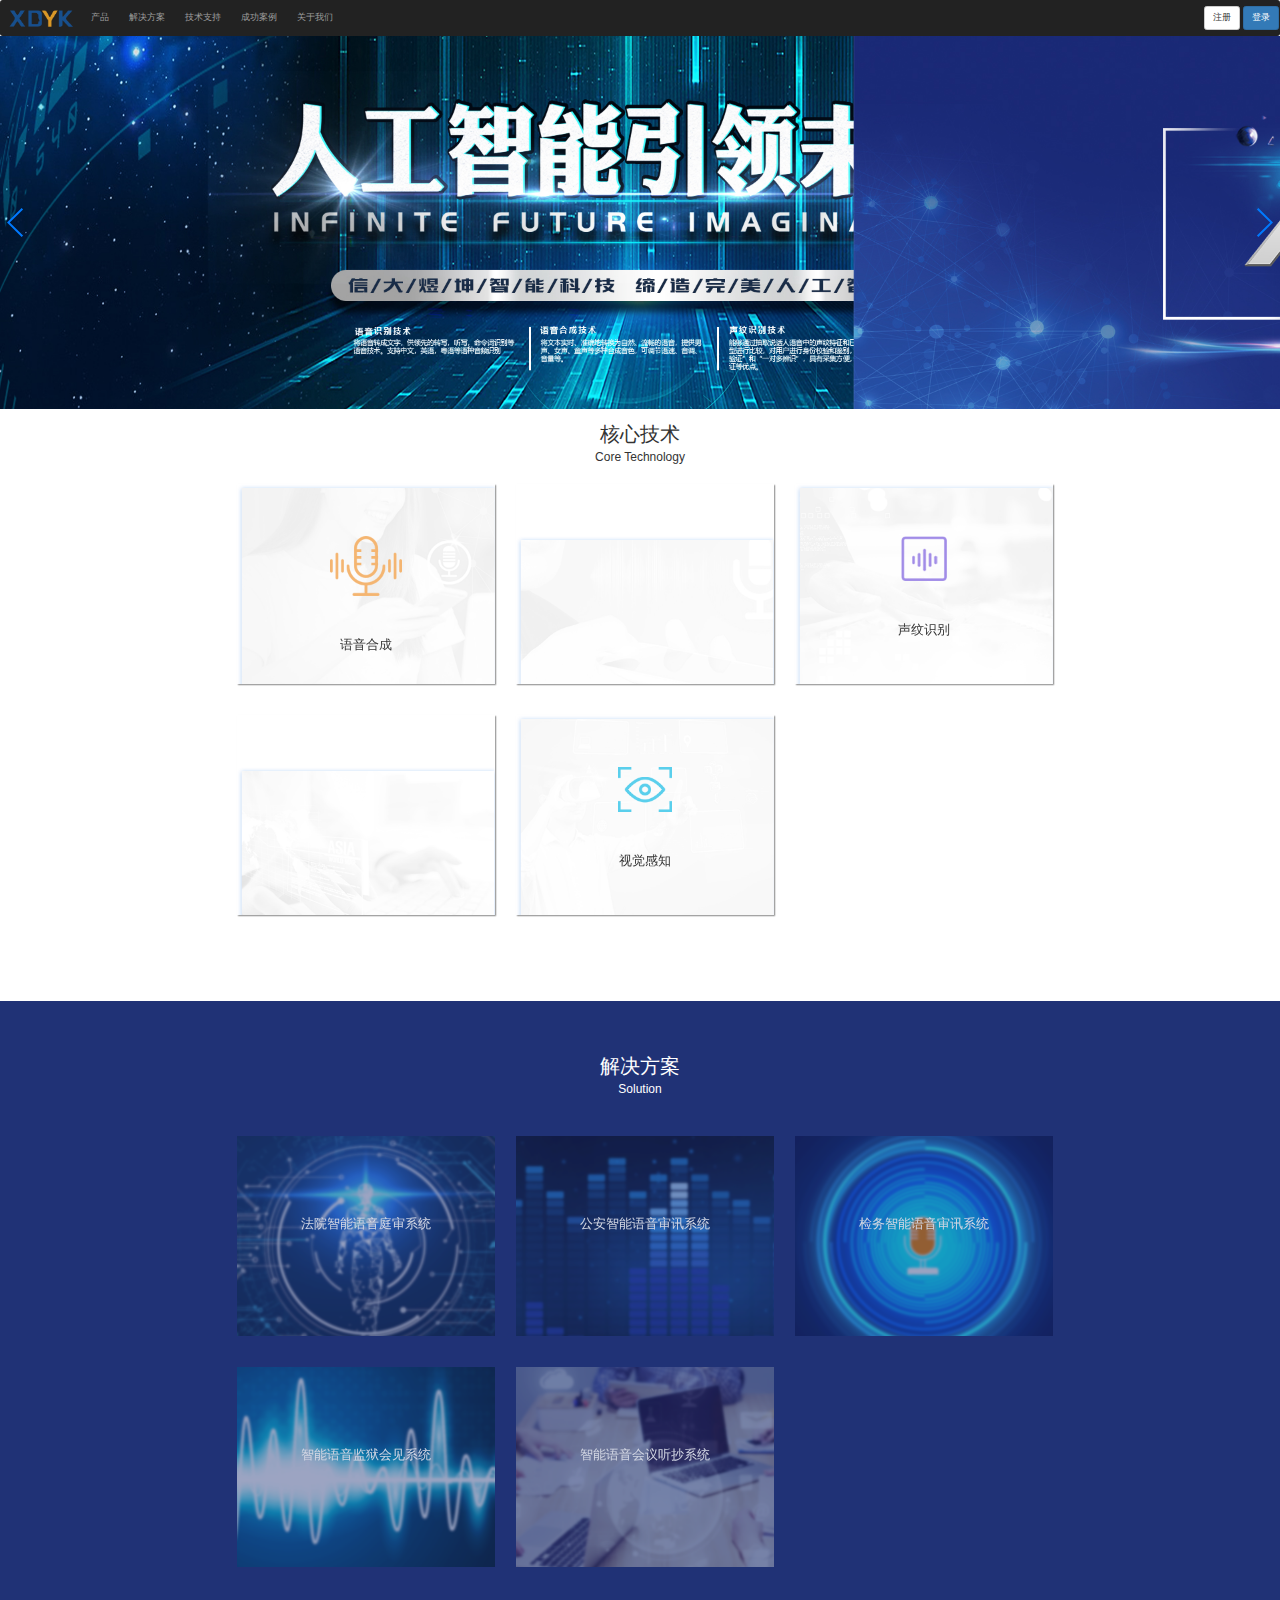
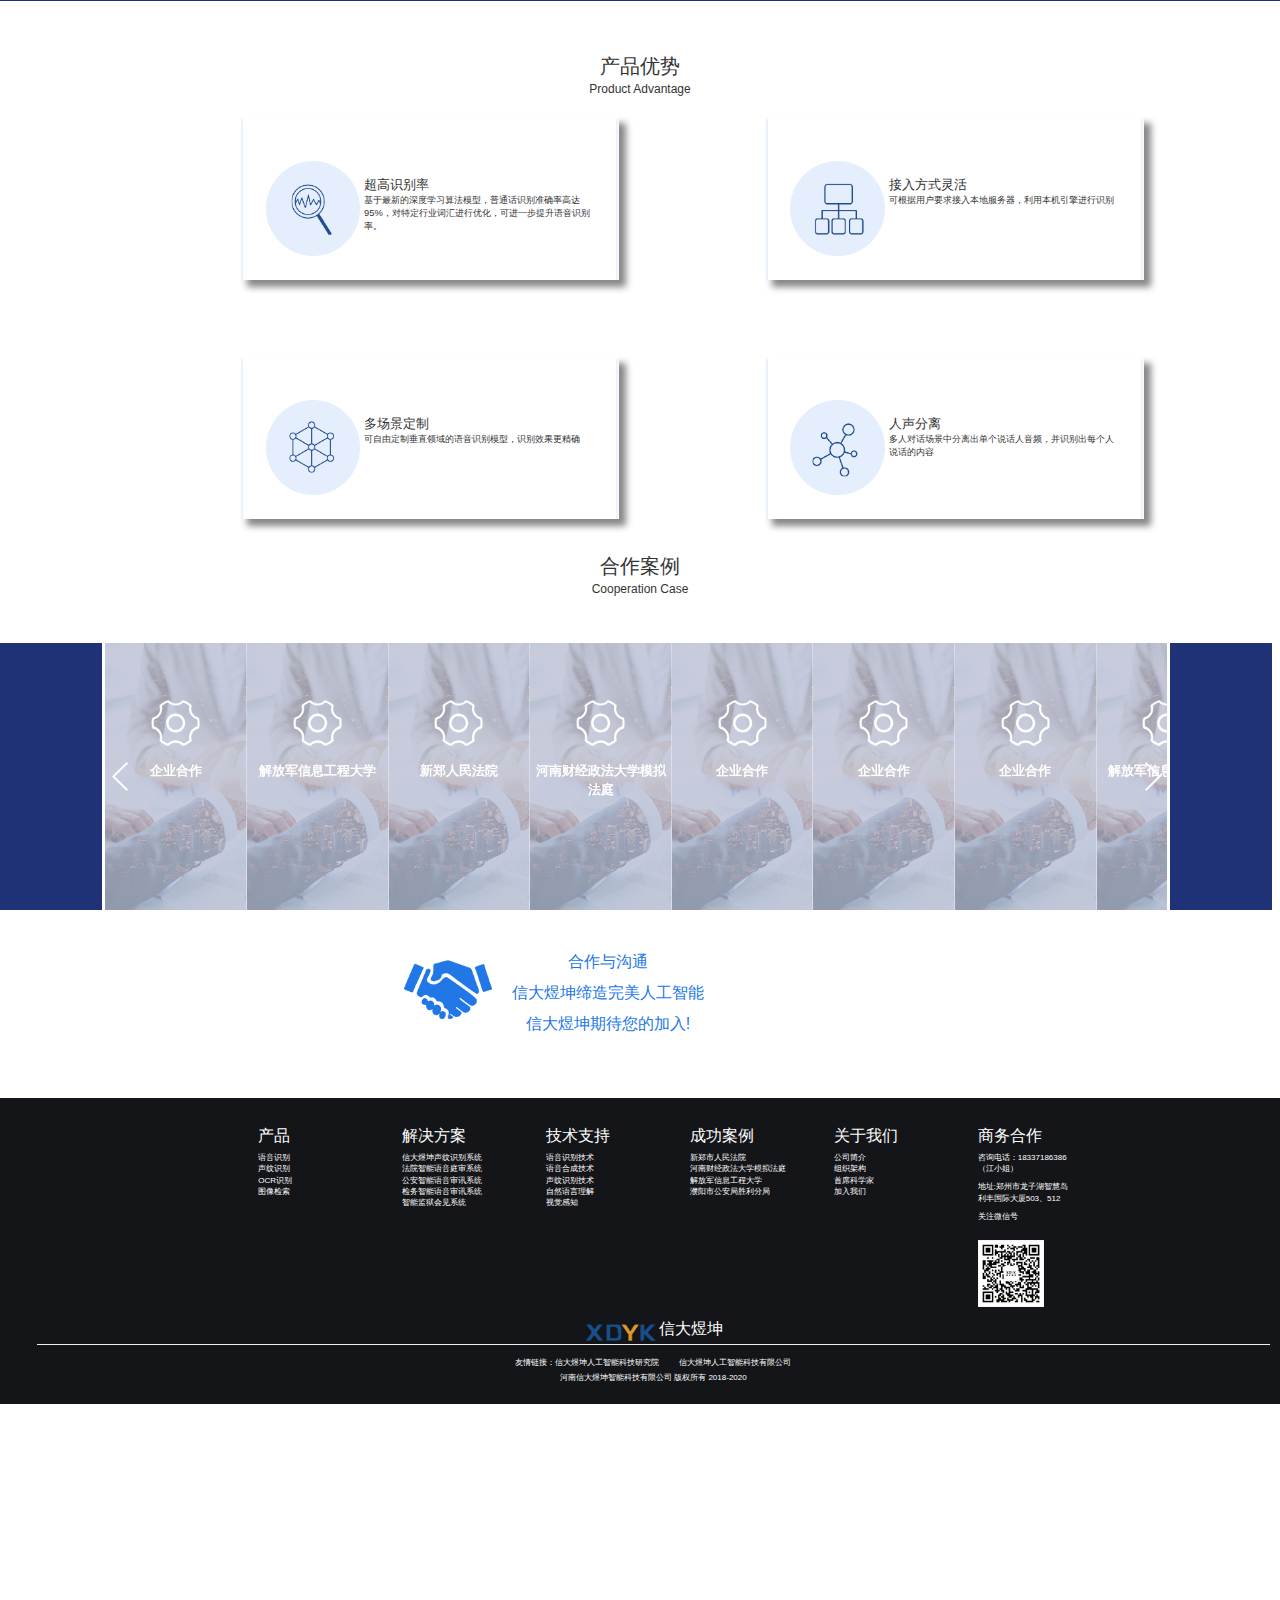
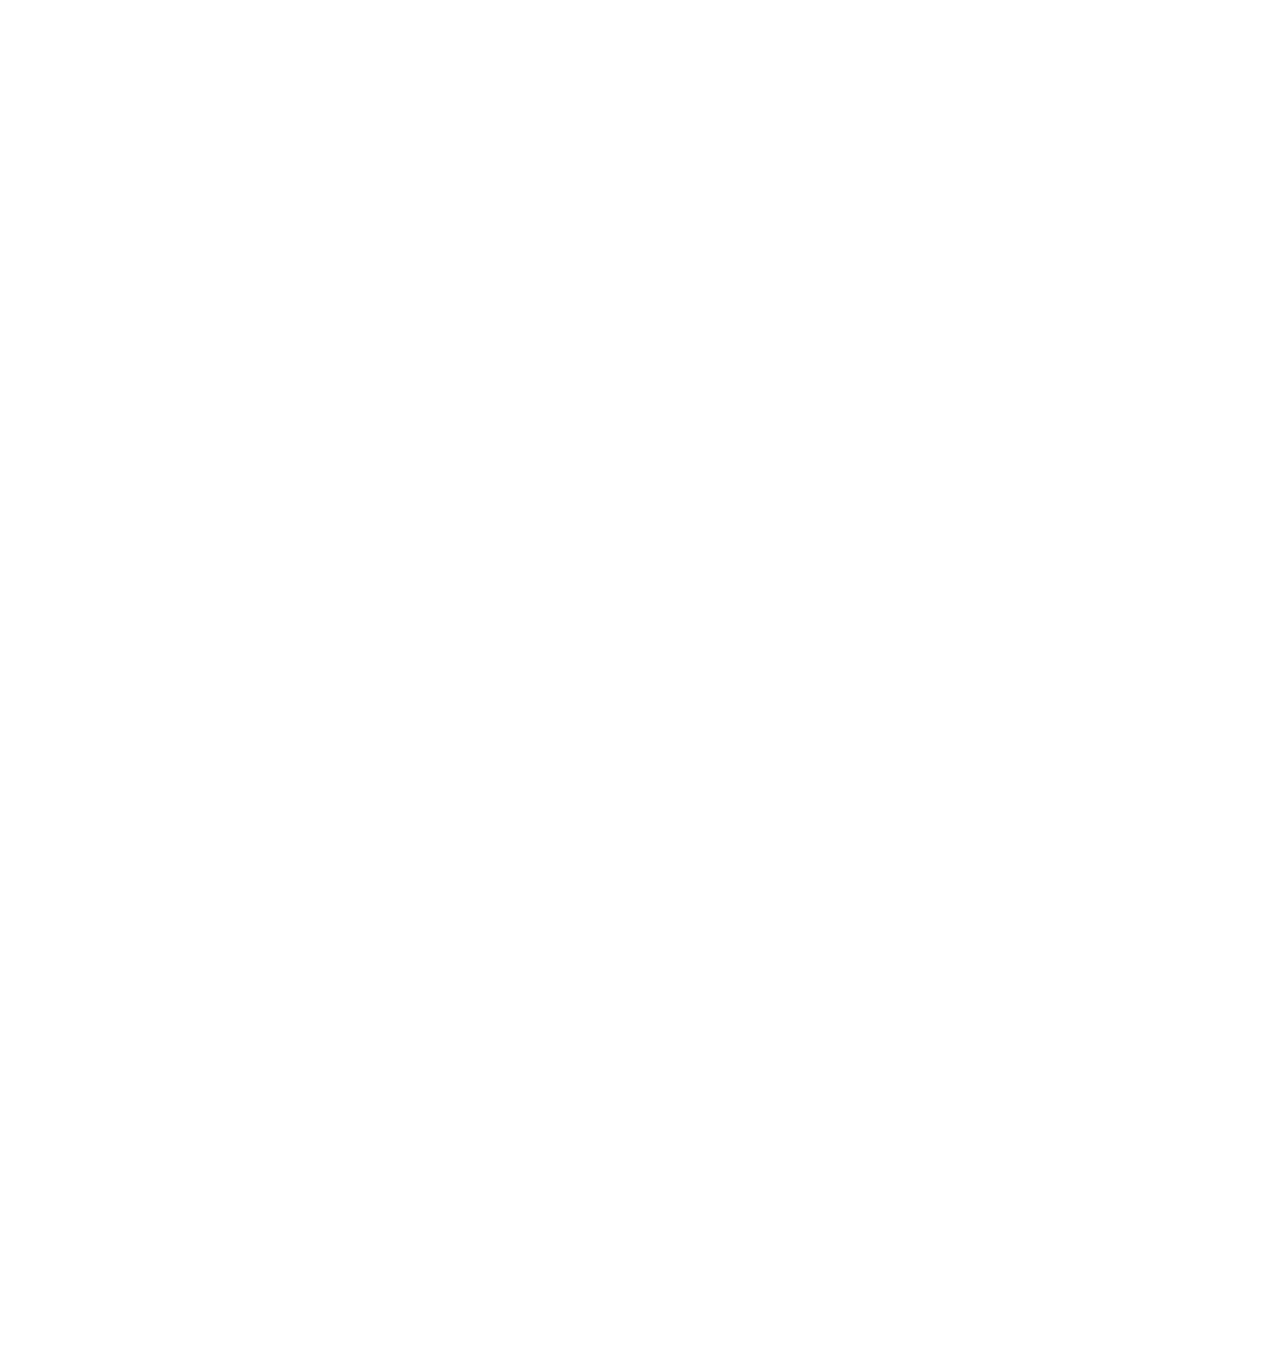
==== commit f76f17c7: "mission-complited" ====
--- a/html-vpr/index.html
+++ b/html-vpr/index.html
@@ -418,8 +418,27 @@
 <script type="text/javascript">
   $(document).ready(function () {
     $("#header").load("header.html");
-    $("#footer").load("footer.html")
-  })
+    $("#footer").load("footer.html");
+    $(window).resize(function () {
+      sizeZoom = detectZoom();
+      document.getElementsByTagName('body')[0].style.zoom = sizeZoom;
+    });
+
+  });
+
+  function detectZoom() {
+    var ratio = 0;
+    screen = window.screen;
+    ua = navigator.userAgent.toLowerCase();
+    //alert(window.innerWidth);
+    if (window.innerWidth != undefined) {
+      ratio = window.innerWidth / 1920;
+    }
+    // if (ratio) {
+    //   ratio = Math.round(ratio * 100);
+    // }
+    return ratio;
+  };
 </script>
 
 </html>